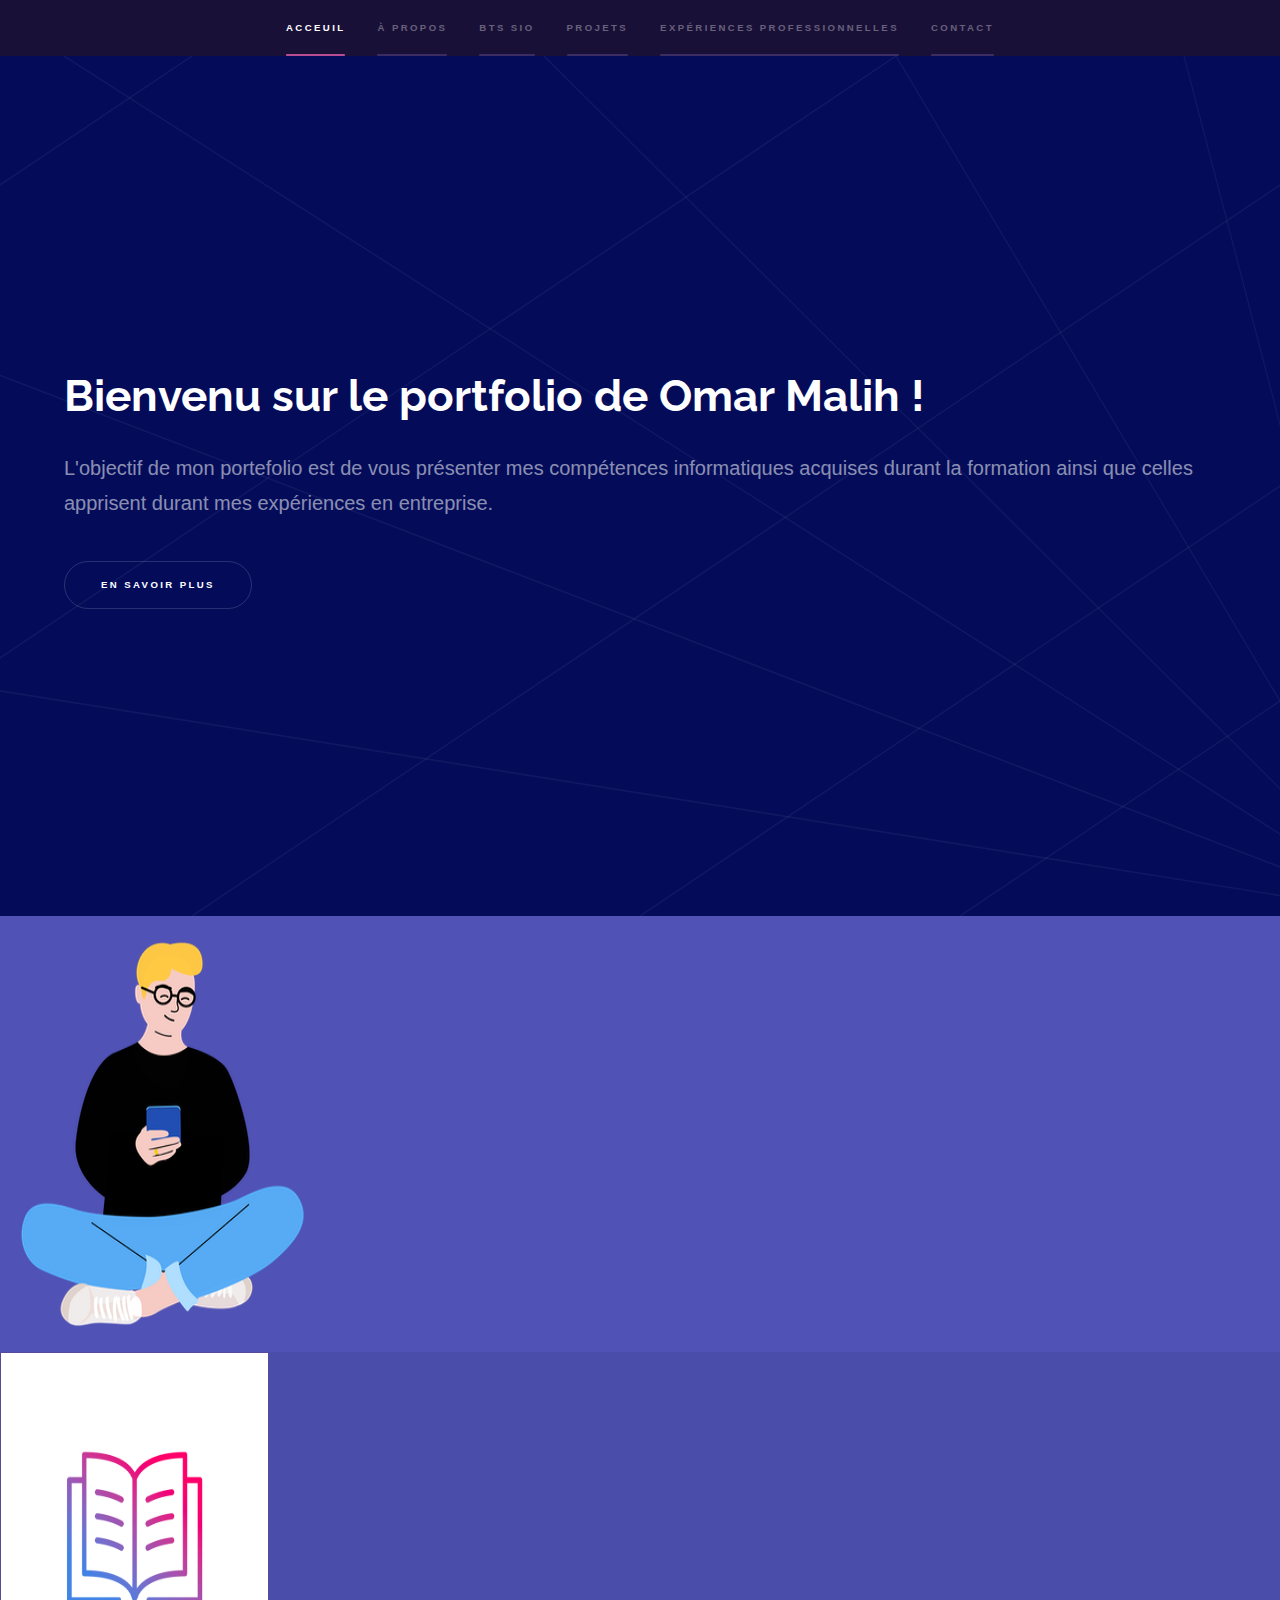
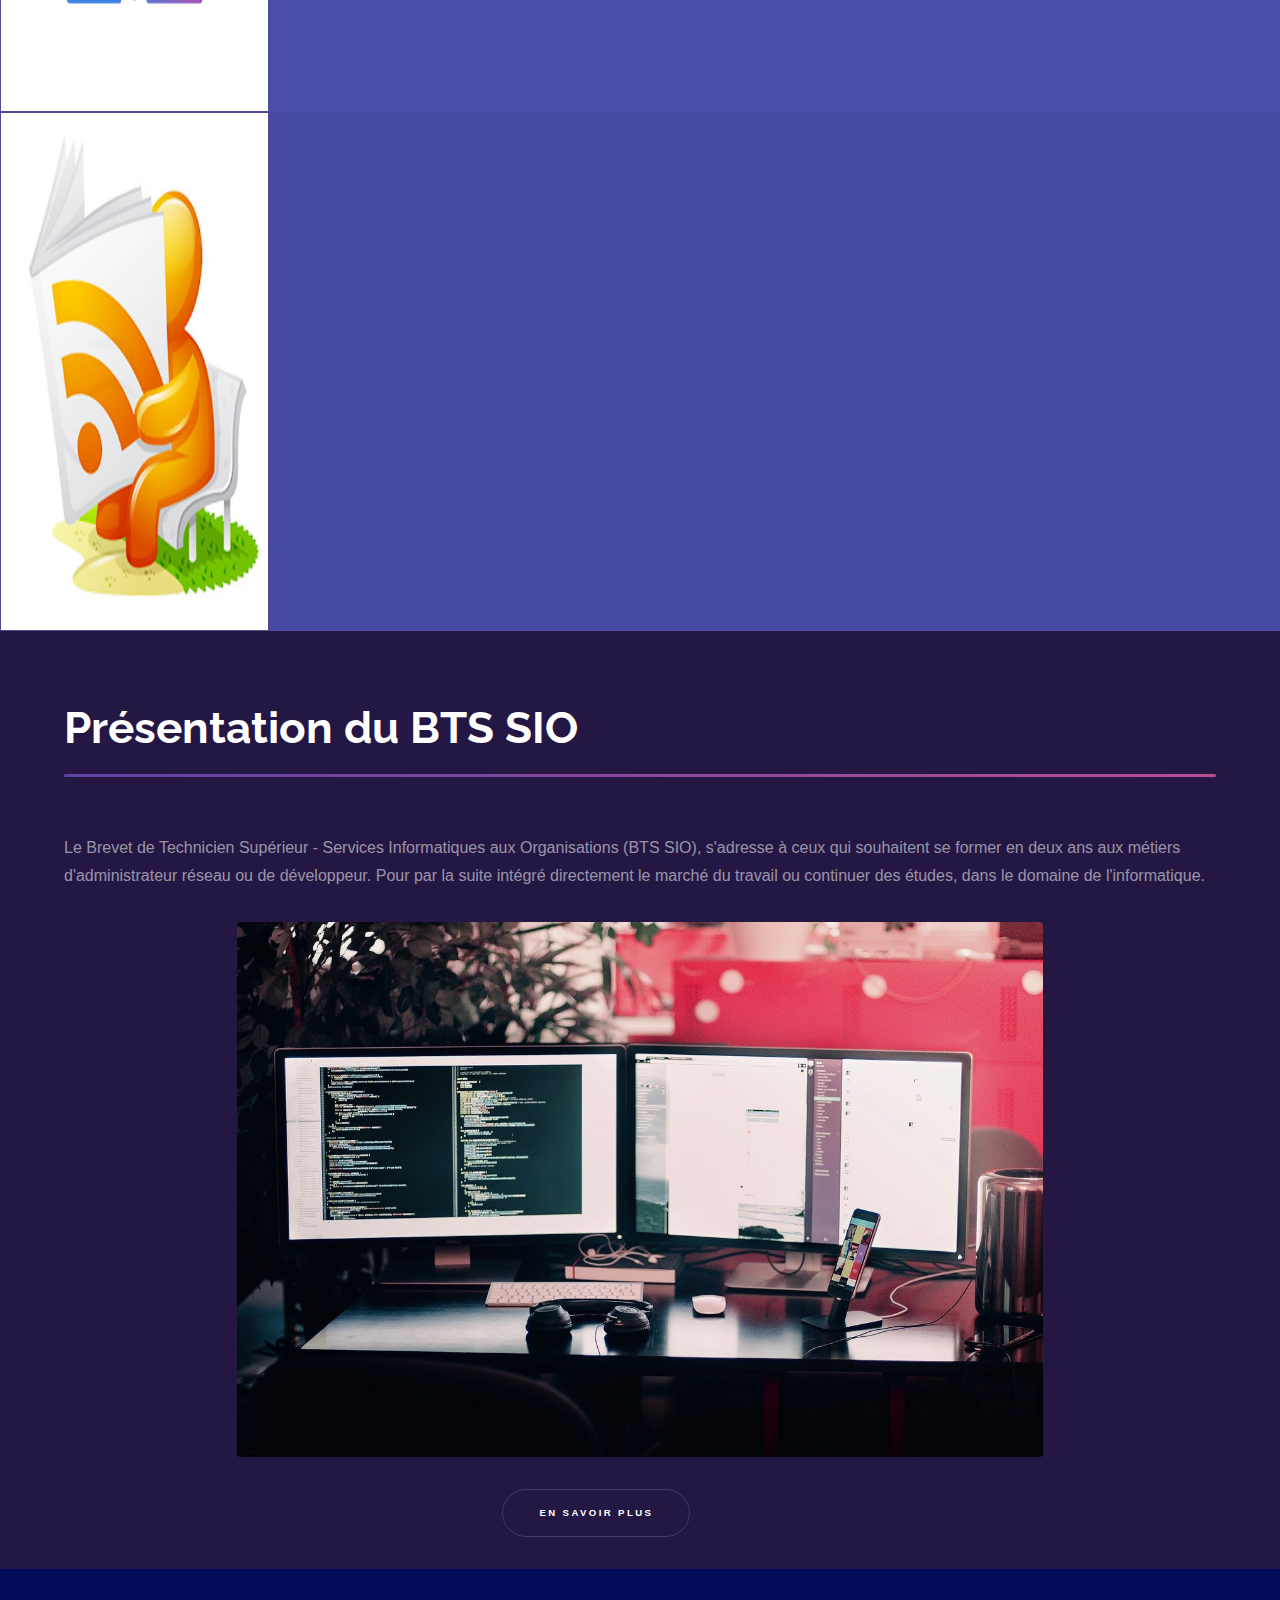
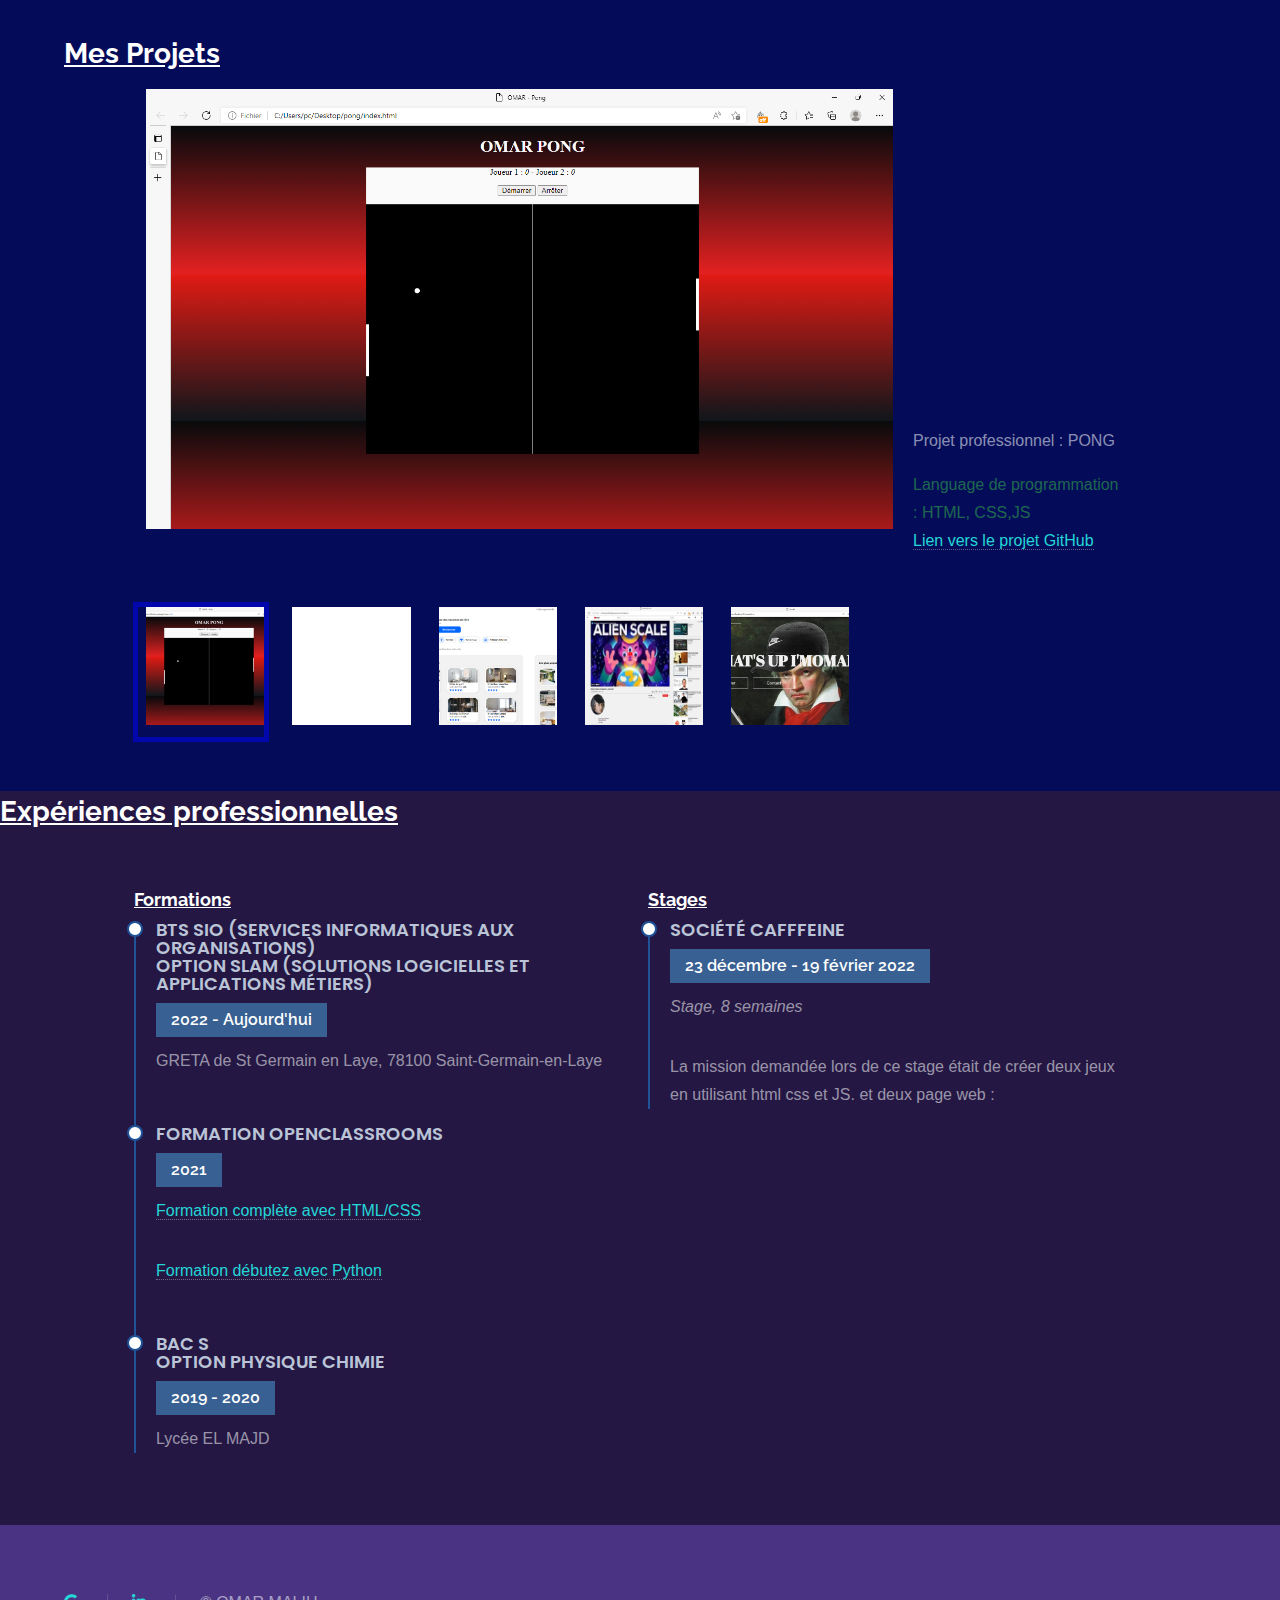
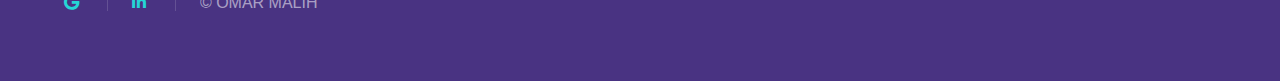
==== index.html @ 4ebacf93 "Update index.html" ====
<!DOCTYPE HTML>
<html>

<head>
	<meta name="google-site-verification" content="vtNdPkyomua1qH-LlP7tHDEEDM6ldOAa_dSXFTX_QAc" />
	<meta charset="utf-8">
	<title>PortFolio BTS SIO | Omar malih</title>
	<link
		href="https://fonts.googleapis.com/css?family=Open+Sans:300,300i,400,400i,600,600i,700,700i|Raleway:300,300i,400,400i,500,500i,600,600i,700,700i|Poppins:300,300i,400,400i,500,500i,600,600i,700,700i"
		rel="stylesheet">
	<meta name="viewport" content="width=device-width, initial-scale=1, user-scalable=no" />
	<link rel="stylesheet" href="assets/css/main.css" />
	<link rel="stylesheet" href="assets/css/carroussel.css" />
	<noscript>
		<link rel="stylesheet" href="assets/css/noscript.css" />
	</noscript>
</head>

<body class="is-preload">

	<!-- Sidebar -->
	<section id="sidebar">
		<div class="inner">
			<nav>
				<ul>
					<li><a href="#intro">Acceuil</a></li>
					<li><a href="#one">À propos</a></li>
					<li><a href="#two">BTS SIO</a></li>
					<li><a href="#three">Projets</a></li>
					<li><a href="#resume">Expériences Professionnelles</a></li>
					<li><a href="#five">Contact</a></li>
				</ul>
			</nav>
		</div>
	</section>

	<!-- Wrapper -->
	<div id="wrapper">

		<!-- Acceuil -->
		<section id="intro" class="wrapper style1 fullscreen fade-up">
			<div class="inner">
				<h1>Bienvenu sur le portfolio de Omar Malih !</h1>
				<p>L'objectif de mon portefolio est de vous présenter mes compétences informatiques acquises durant la formation ainsi que celles apprisent durant mes expériences en entreprise.</p>
				<ul class="actions">
					<li><a href="#one" class="button scrolly">En savoir plus</a></li>
				</ul>
			</div>
		</section>

		<!-- A propos -->
		<section id="one" class="wrapper style2 spotlights">
			<section>
				<img src="images/Stuck at Home - Sitting On Floor (3).png" alt="" data-position="top center" />
				<div class="content">
					<div class="inner">
						<h2>Qui suis-je ?</h2>
						<p>Je m'appelle Omar malih et j'ai 19 ans. Diplômé d'un Bac S physique chimie,
						    je suis actuellement en BTS S.I.O
							(Services Informatiques aux Organisations) en spécialité S.L.A.M (Solutions logicielles et
							Applications métier) au GRETA des Yvelines afin de devenir développeur
							Web.</p>
						<ul class="actions">
							<li><a href="document/Omar-2.pdf.pdf" class="button" target="_blank">Consulter mon
									CV</a></li>
						</ul>
						<p>Je vous souhaite une bonne visite.</p>
					</div>
				</div>
			</section>
			<section>
				<img src="images/book.png" class="image-propos" alt="" data-position="top center" /></a>
				<div class="content">
					<div class="inner">
						<h2>Compétences :</h2>
						<p>J'ai de bonnes bases en HTML, CSS, sql, PHP. Pendant ma formation, j'ai aussi pu apprendre JAVA et pendant mon stage j'ai pris les bases du JS.
						</p>

					</div>
				</div>
			</section>
			<section>
				<img src="images/Veille.jpg" class="image-propos" alt="" data-position="top center" /></a>
				<div class="content">
					<div class="inner">
						<h2>Veille technologique</h2>
						<p>La veille est le fait de rester informé en continu sur un domaine ou une technologie, afin de
							rester à la pointe de la technologie.​ <br>

							En effet la veille permet de : <br>
						<ul>
							<li>Suivre les évolutions techniques</li>
							<li>Anticiper sur la concurrence</li>
							<li>Augmenter nos compétences</li>
							<li>Eviter de prendre des décisions sur des informations obsolètes</li>
							<li>Eviter de réinventer ce qui existe déjà</li>
						</ul>
						</p>
						<ul class="actions">
							<li><a href="veille.html" class="button">En savoir plus</a></li>
						</ul>
					</div>
				</div>
			</section>
		</section>

		<!-- BTS SIO -->
		<section id="two" class="wrapper">
			<div class="inner">
				<h1 class="major">Présentation du BTS SIO</h1>
				<p>
					Le Brevet de Technicien Supérieur - Services Informatiques aux Organisations (BTS SIO), s'adresse à
					ceux qui souhaitent se former en deux ans aux métiers d'administrateur réseau ou de développeur.
					Pour par la suite intégré directement le marché du travail ou continuer des études, dans le domaine
					de l'informatique.</p>

				<span class="image fit"><img src="images/BTSSIO.jpg" alt="" max-width: 70%; /></span>
			</div>
			<ul class="actions" style="margin-left: 38%;">
				<li><a href="btssio.html" class="button">En savoir plus</a></li>
			</ul>
		</section>

		<!-- Projets -->
		<section id="three" class="wrapper style1">
			<div class="inner">
				<h2 class="title">Mes Projets</h2>
				<section>
					<div class="container">
						<div class="carousel">
							<input type="radio" name="slides" checked="checked" id="slide-1">
							<input type="radio" name="slides" id="slide-2">
							<input type="radio" name="slides" id="slide-3">
							<input type="radio" name="slides" id="slide-6">
							<input type="radio" name="slides" id="slide-8">
							<ul class="carousel__slides">
								<li class="carousel__slide">
									<figure>
										<div>
											<img src="images/imagesSameDim/SushiFast_PNG.png" alt="">
										</div>
										<figcaption>
											Projet professionnel  : PONG
											<span class="credit">Language de programmation : HTML,
												CSS,JS</span>
											<ul class="actions">
												<li><a href="https://github.com/omar04-DW/omar-pong.github.io/tree/main"
														class="button-link">Lien vers le projet
														GitHub</a></li>
											</ul>
										</figcaption>
									</figure>
								</li>
								<li class="carousel__slide">
									<figure>
										<div>
											<img src="images/imagesSameDim/ConvAvec2Pers.png" alt="">
										</div>
										<figcaption>
											Projet professionnel : jeux de tire
											<span class="credit">Language de programmation : HTML,CSS,JS</span>
											<ul class="actions">
												<li><a href="https://github.com/omar04-DW/jeux-de-tire" class="button-link">Lien
														vers le projet
													</a></li>
											</ul>
										</figcaption>
									</figure>
								</li>
								<li class="carousel__slide">
									<figure>
										<div>
											<img src="images/imagesSameDim/Hilda_PNG.png" alt="">
										</div>
										<figcaption>
											Projet personnel : Reservia
											<span class="credit">Language de programmation : HTML, CSS</span>
											<ul class="actions">
												<li><a href="https://github.com/omar04-DW/p2-reservia-omar" class="button-link">Lien
														vers le projet
														GitHub</a></li>
											</ul>
										</figcaption>
									</figure>
								</li>


								<li class="carousel__slide">
									<figure>
										<div>
											<img src="images/imagesSameDim/jeu-54-cartes-francaises-classiques.png"
												alt="">
										</div>
										<figcaption>
											Projet professionnel : Omar Youtube
											<span class="credit">Language de programmation : HTML,CSS</span>
											<ul class="actions">
												<li><a href="https://github.com/omar04-DW/omar-youtube"
														class="button-link">Lien
														vers le projet
														GitHub</a></li>
											</ul>
										</figcaption>

									</figure>
								</li>

								<li class="carousel__slide">
									<figure>
										<div>
											<img src="images/imagesSameDim/baseULM.png" alt="">
										</div>
										<figcaption>
											Projet professionnel : page d'acceuil
											<span class="credit">Language de programmation : HTML,CSS,JS</span>
											<ul class="actions">
												<li><a href="https://github.com/omar04-DW/accueil-by-me-" class="button-link">Lien
														vers le projet
														GitHub</a></li>
											</ul>
										</figcaption>
									</figure>
								</li>
							</ul>
							<ul class="carousel__thumbnails">
								<li>
									<label for="slide-1"><img src="images/SushiFast_PNG.png" alt=""></label>
								</li>
								<li>
									<label for="slide-2"><img src="images/ConvAvec2Pers.PNG" alt=""></label>
								</li>
								<li>
									<label for="slide-3"><img src="images/Hilda_PNG.png" alt=""></label>
								</li>
								

								<li>
									<label for="slide-6"><img src="images/jeu-54-cartes-francaises-classiques.jpg"
											alt=""></label>
								</li>

								<li>
									<label for="slide-8"><img src="images/baseULM.jpg" alt=""></label>
								</li>
							</ul>
						</div>
					</div>
				</section>
		</section>

		<!-- Expériences professionnelles -->
		<section id="resume" class="resume">
			<h2 class="title">Expériences professionnelles</h2>
			<div class="container">
				<div class="row">
					<div class="child">
						<h3 class="resume-title">Formations</h3>
						<div class="resume-item">
							<h4>BTS SIO (Services Informatiques aux Organisations) <br>option SLAM (Solutions
								Logicielles et Applications Métiers)</h4>
							<h5>2022 - Aujourd'hui</h5>
							<p>GRETA de St Germain en Laye, 78100 Saint-Germain-en-Laye</p>
						</div>

						<div class="resume-item">
							<h4>Formation OpenClassRooms </h4>
							<h5>2021</h5>
							<p><a href="https://openclassrooms.com/fr/courses/1603881-apprenez-a-creer-votre-site-web-avec-html5-et-css3"
									target="_blank">Formation complète avec HTML/CSS</a></p>
							</p>
							<p><a href="https://openclassrooms.com/fr/courses/7168871-apprenez-les-bases-du-langage-python"
									target="_blank">Formation débutez avec Python</a></p>
						</div>

						<div class="resume-item">
							<h4>BAC S  <br>
								option physique chimie</h4>
							<h5>2019 - 2020</h5>
							<p>Lycée EL MAJD</p>
						</div>
					</div>

					<div class="child">
						<h3 class="resume-title">Stages</h3>

						<div class="resume-item">
							<h4>Société cafffeine</h4>
							<h5>23 décembre - 19 février 2022</h5>
							<p><em>Stage, 8 semaines</em></p>
							<p>
								La mission demandée lors de ce stage était de créer deux jeux en utilisant html css et JS.
								et deux page web :<br>
							
							</p>
						</div>
					</div>
				</div>

			</div>
		</section>

		<!-- Footer -->
		<footer id="five" class="wrapper style1-alt">
			<div class="inner">
				<ul class="menu">
					<li><a href="mailto:malih.omar.entrepris@gmail.com" class="icon brands fa-google"><span
								class="label">Gmail</span></a></li>
					<li><a href="https://fr.linkedin.com/in/omar-malih"
							class="icon brands fa-linkedin-in"><span class="label">Linkedin</span></span></a></li>
					<li>&copy; OMAR MALIH</li>
				</ul>
			</div>
		</footer>

		<!-- Scripts -->
		<script src="assets/js/jquery.min.js"></script>
		<script src="assets/js/jquery.scrollex.min.js"></script>
		<script src="assets/js/jquery.scrolly.min.js"></script>
		<script src="assets/js/browser.min.js"></script>
		<script src="assets/js/breakpoints.min.js"></script>
		<script src="assets/js/util.js"></script>
		<script src="assets/js/main.js"></script>

</body>

</html>
---- assets/css/main.css ----
@import url(fontawesome-all.min.css);

/*
	Hyperspace by HTML5 UP
	html5up.net | @ajlkn
	Free for personal and commercial use under the CCA 3.0 license (html5up.net/license)
*/

html, body, div, span, applet, object,
iframe, h1, h2, h3, h4, h5, h6, p, blockquote,
pre, a, abbr, acronym, address, big, cite,
code, del, dfn, em, img, ins, kbd, q, s, samp,
small, strike, strong, sub, sup, tt, var, b,
u, i, center, dl, dt, dd, ol, ul, li, fieldset,
form, label, legend, table, caption, tbody,
tfoot, thead, tr, th, td, article, aside,
canvas, details, embed, figure, figcaption,
footer, header, hgroup, menu, nav, output, ruby,
section, summary, time, mark, audio, video {
	margin: 0;
	padding: 0;
	border: 0;
	font-size: 100%;
	font: inherit;
	vertical-align: baseline;
}

.title {
	text-decoration: underline;
}

article, aside, details, figcaption, figure,
footer, header, hgroup, menu, nav, section {
	display: block;
}

body {
	line-height: 1;
}

ol, ul {
	list-style: none;
}

blockquote, q {
	quotes: none;
}

blockquote:before, blockquote:after, q:before, q:after {
	content: '';
	content: none;
}

table {
	border-collapse: collapse;
	border-spacing: 0;
}

body {
	-webkit-text-size-adjust: none;
}

mark {
	background-color: transparent;
	color: inherit;
}

input::-moz-focus-inner {
	border: 0;
	padding: 0;
}

input, select, textarea {
	-moz-appearance: none;
	-webkit-appearance: none;
	-ms-appearance: none;
	appearance: none;
}

/* Basic */

@-ms-viewport {
	width: device-width;
}

body {
	-ms-overflow-style: scrollbar;
}

@media screen and (max-width: 480px) {

	html, body {
		min-width: 320px;
	}

}

html {
	box-sizing: border-box;
}

*, *:before, *:after {
	box-sizing: inherit;
}

body {
	background: #241744;
}

body.is-preload *, body.is-preload *:before, body.is-preload *:after {
	-moz-animation: none !important;
	-webkit-animation: none !important;
	-ms-animation: none !important;
	animation: none !important;
	-moz-transition: none !important;
	-webkit-transition: none !important;
	-ms-transition: none !important;
	transition: none !important;
}

/* Type */

body, input, select, textarea {
	color: rgba(255, 255, 255, 0.55);
	font-family: Arial, Helvetica, sans-serif;
	font-size: 16.5pt;
	font-weight: normal;
	line-height: 1.75;
}

@media screen and (max-width: 1680px) {

	body, input, select, textarea {
		font-size: 13pt;
	}

}

@media screen and (max-width: 1280px) {

	body, input, select, textarea {
		font-size: 12pt;
	}

}

@media screen and (max-width: 360px) {

	body, input, select, textarea {
		font-size: 11pt;
	}

}

/*--------------------------------------------------------------
# Resume
--------------------------------------------------------------*/
.resume .resume-title {
	text-decoration: underline;
}

.resume .resume-item {
	padding: 0 0 20px 20px;
	margin-top: -2px;
	border-left: 2px solid #1f5297;
	position: relative;
}

.resume .resume-item h4 {
	line-height: 18px;
	font-size: 18px;
	font-weight: 600;
	text-transform: uppercase;
	font-family: "Poppins", sans-serif;
	color: #bac4d6;
	margin-bottom: 10px;
}

.resume .resume-item h5 {
	font-size: 16px;
	background: #396092;
	padding: 5px 15px;
	display: inline-block;
	font-weight: 600;
	margin-bottom: 10px;
}

.resume .resume-item ul {
	padding-left: 20px;
}

.resume .resume-item ul li {
	padding-bottom: 10px;
}

.resume .resume-item:last-child {
	padding-bottom: 0;
}

.resume .resume-item::before {
	content: "";
	position: absolute;
	width: 16px;
	height: 16px;
	border-radius: 50px;
	left: -9px;
	top: 0;
	background: #fff;
	border: 2px solid #1f5297;
}

.resume .container {

	padding: 20px;
	width: 100%;
}

.resume .container .child {
	width: 50%;
	float: left;
	padding: 20px;
}

a {
	-moz-transition: color 0.2s ease, border-bottom-color 0.2s ease;
	-webkit-transition: color 0.2s ease, border-bottom-color 0.2s ease;
	-ms-transition: color 0.2s ease, border-bottom-color 0.2s ease;
	transition: color 0.2s ease, border-bottom-color 0.2s ease;
	border-bottom: dotted 1px rgba(255, 255, 255, 0.35);
	color: rgb(36, 214, 214);
	text-decoration: none;
}

a:hover {
	border-bottom-color: transparent;
	color: #ffffff;
}

strong, b {
	color: #ffffff;
	font-weight: bold;
}

em, i {
	font-style: italic;
}

p {
	margin: 0 0 2em 0;
}

h1, h2, h3, h4, h5, h6 {
	color: #ffffff;
	font-weight: bold;
	line-height: 1.5;
	margin: 0 0 0.5em 0;
	font-family: "Raleway", sans-serif;
}

h1 a, h2 a, h3 a, h4 a, h5 a, h6 a {
	color: inherit;
	text-decoration: none;
}

h1 {
	font-size: 2.75em;
}

h1.major {
	margin: 0 0 1.3em 0;
	position: relative;
	padding-bottom: 0.35em;
}

h1.major:after {
	background-image: -moz-linear-gradient(to right, #5e42a6, #b74e91);
	background-image: -webkit-linear-gradient(to right, #5e42a6, #b74e91);
	background-image: -ms-linear-gradient(to right, #5e42a6, #b74e91);
	background-image: linear-gradient(to right, #5e42a6, #b74e91);
	-moz-transition: max-width 0.2s ease;
	-webkit-transition: max-width 0.2s ease;
	-ms-transition: max-width 0.2s ease;
	transition: max-width 0.2s ease;
	border-radius: 0.2em;
	bottom: 0;
	content: '';
	height: 0.05em;
	position: absolute;
	right: 0;
	width: 100%;
}

h2 {
	font-size: 1.75em;
}

h3 {
	font-size: 1.1em;
}

h4 {
	font-size: 1em;
}

h5 {
	font-size: 0.8em;
}

h6 {
	font-size: 0.6em;
}

@media screen and (max-width: 736px) {

	h1 {
		font-size: 2em;
	}

	h2 {
		font-size: 1.25em;
	}

	h3 {
		font-size: 1em;
	}

	h4 {
		font-size: 0.8em;
	}

	h5 {
		font-size: 0.6em;
	}

	h6 {
		font-size: 0.6em;
	}

}

sub {
	font-size: 0.8em;
	position: relative;
	top: 0.5em;
}

sup {
	font-size: 0.8em;
	position: relative;
	top: -0.5em;
}

blockquote {
	border-left: solid 4px rgba(255, 255, 255, 0.15);
	font-style: italic;
	margin: 0 0 2em 0;
	padding: 0.5em 0 0.5em 2em;
}

code {
	background: rgba(255, 255, 255, 0.05);
	border-radius: 0.25em;
	border: solid 1px rgba(255, 255, 255, 0.15);
	font-family: "Courier New", monospace;
	font-size: 0.9em;
	margin: 0 0.25em;
	padding: 0.25em 0.65em;
}

pre {
	-webkit-overflow-scrolling: touch;
	font-family: "Courier New", monospace;
	font-size: 0.9em;
	margin: 0 0 2em 0;
}

pre code {
	display: block;
	line-height: 1.75em;
	padding: 1em 1.5em;
	overflow-x: auto;
}

hr {
	border: 0;
	border-bottom: solid 1px rgba(255, 255, 255, 0.15);
	margin: 2em 0;
}

hr.major {
	margin: 3em 0;
}

.align-left {
	text-align: left;
}

.align-center {
	text-align: center;
}

.align-right {
	text-align: right;
}

/* Row */

.row {
	display: flex;
	flex-wrap: wrap;
	box-sizing: border-box;
	align-items: stretch;
}

.row>* {
	box-sizing: border-box;
}

.row.gtr-uniform>*> :last-child {
	margin-bottom: 0;
}

.row.aln-left {
	justify-content: flex-start;
}

.row.aln-center {
	justify-content: center;
}

.row.aln-right {
	justify-content: flex-end;
}

.row.aln-top {
	align-items: flex-start;
}

.row.aln-middle {
	align-items: center;
}

.row.aln-bottom {
	align-items: flex-end;
}

.row>.imp {
	order: -1;
}

.row>.col-1 {
	width: 8.33333%;
}

.row>.off-1 {
	margin-left: 8.33333%;
}

.row>.col-2 {
	width: 16.66667%;
}

.row>.off-2 {
	margin-left: 16.66667%;
}

.row>.col-3 {
	width: 25%;
}

.row>.off-3 {
	margin-left: 25%;
}

.row>.col-4 {
	width: 33.33333%;
}

.row>.off-4 {
	margin-left: 33.33333%;
}

.row>.col-5 {
	width: 41.66667%;
}

.row>.off-5 {
	margin-left: 41.66667%;
}

.row>.col-6 {
	width: 50%;
}

.row>.off-6 {
	margin-left: 50%;
}

.row>.col-7 {
	width: 58.33333%;
}

.row>.off-7 {
	margin-left: 58.33333%;
}

.row>.col-8 {
	width: 66.66667%;
}

.row>.off-8 {
	margin-left: 66.66667%;
}

.row>.col-9 {
	width: 75%;
}

.row>.off-9 {
	margin-left: 75%;
}

.row>.col-10 {
	width: 83.33333%;
}

.row>.off-10 {
	margin-left: 83.33333%;
}

.row>.col-11 {
	width: 91.66667%;
}

.row>.off-11 {
	margin-left: 91.66667%;
}

.row>.col-12 {
	width: 100%;
}

.row>.off-12 {
	margin-left: 100%;
}

.row.gtr-0 {
	margin-top: 0;
	margin-left: 0em;
}

.row.gtr-0>* {
	padding: 0 0 0 0em;
}

.row.gtr-0.gtr-uniform {
	margin-top: 0em;
}

.row.gtr-0.gtr-uniform>* {
	padding-top: 0em;
}

.row.gtr-25 {
	margin-top: 0;
	margin-left: -0.375em;
}

.row.gtr-25>* {
	padding: 0 0 0 0.375em;
}

.row.gtr-25.gtr-uniform {
	margin-top: -0.375em;
}

.row.gtr-25.gtr-uniform>* {
	padding-top: 0.375em;
}

.row.gtr-50 {
	margin-top: 0;
	margin-left: -0.75em;
}

.row.gtr-50>* {
	padding: 0 0 0 0.75em;
}

.row.gtr-50.gtr-uniform {
	margin-top: -0.75em;
}

.row.gtr-50.gtr-uniform>* {
	padding-top: 0.75em;
}

.row {
	margin-top: 0;
	margin-left: -1.5em;
}

.row>* {
	padding: 0 0 0 1.5em;
}

.row.gtr-uniform {
	margin-top: -1.5em;
}

.row.gtr-uniform>* {
	padding-top: 1.5em;
}

.row.gtr-150 {
	margin-top: 0;
	margin-left: -2.25em;
}

.row.gtr-150>* {
	padding: 0 0 0 2.25em;
}

.row.gtr-150.gtr-uniform {
	margin-top: -2.25em;
}

.row.gtr-150.gtr-uniform>* {
	padding-top: 2.25em;
}

.row.gtr-200 {
	margin-top: 0;
	margin-left: -3em;
}

.row.gtr-200>* {
	padding: 0 0 0 3em;
}

.row.gtr-200.gtr-uniform {
	margin-top: -3em;
}

.row.gtr-200.gtr-uniform>* {
	padding-top: 3em;
}

@media screen and (max-width: 1680px) {

	.row {
		display: flex;
		flex-wrap: wrap;
		box-sizing: border-box;
		align-items: stretch;
	}

	.row>* {
		box-sizing: border-box;
	}

	.row.gtr-uniform>*> :last-child {
		margin-bottom: 0;
	}

	.row.aln-left {
		justify-content: flex-start;
	}

	.row.aln-center {
		justify-content: center;
	}

	.row.aln-right {
		justify-content: flex-end;
	}

	.row.aln-top {
		align-items: flex-start;
	}

	.row.aln-middle {
		align-items: center;
	}

	.row.aln-bottom {
		align-items: flex-end;
	}

	.row>.imp-xlarge {
		order: -1;
	}

	.row>.col-1-xlarge {
		width: 8.33333%;
	}

	.row>.off-1-xlarge {
		margin-left: 8.33333%;
	}

	.row>.col-2-xlarge {
		width: 16.66667%;
	}

	.row>.off-2-xlarge {
		margin-left: 16.66667%;
	}

	.row>.col-3-xlarge {
		width: 25%;
	}

	.row>.off-3-xlarge {
		margin-left: 25%;
	}

	.row>.col-4-xlarge {
		width: 33.33333%;
	}

	.row>.off-4-xlarge {
		margin-left: 33.33333%;
	}

	.row>.col-5-xlarge {
		width: 41.66667%;
	}

	.row>.off-5-xlarge {
		margin-left: 41.66667%;
	}

	.row>.col-6-xlarge {
		width: 50%;
	}

	.row>.off-6-xlarge {
		margin-left: 50%;
	}

	.row>.col-7-xlarge {
		width: 58.33333%;
	}

	.row>.off-7-xlarge {
		margin-left: 58.33333%;
	}

	.row>.col-8-xlarge {
		width: 66.66667%;
	}

	.row>.off-8-xlarge {
		margin-left: 66.66667%;
	}

	.row>.col-9-xlarge {
		width: 75%;
	}

	.row>.off-9-xlarge {
		margin-left: 75%;
	}

	.row>.col-10-xlarge {
		width: 83.33333%;
	}

	.row>.off-10-xlarge {
		margin-left: 83.33333%;
	}

	.row>.col-11-xlarge {
		width: 91.66667%;
	}

	.row>.off-11-xlarge {
		margin-left: 91.66667%;
	}

	.row>.col-12-xlarge {
		width: 100%;
	}

	.row>.off-12-xlarge {
		margin-left: 100%;
	}

	.row.gtr-0 {
		margin-top: 0;
		margin-left: 0em;
	}

	.row.gtr-0>* {
		padding: 0 0 0 0em;
	}

	.row.gtr-0.gtr-uniform {
		margin-top: 0em;
	}

	.row.gtr-0.gtr-uniform>* {
		padding-top: 0em;
	}

	.row.gtr-25 {
		margin-top: 0;
		margin-left: -0.375em;
	}

	.row.gtr-25>* {
		padding: 0 0 0 0.375em;
	}

	.row.gtr-25.gtr-uniform {
		margin-top: -0.375em;
	}

	.row.gtr-25.gtr-uniform>* {
		padding-top: 0.375em;
	}

	.row.gtr-50 {
		margin-top: 0;
		margin-left: -0.75em;
	}

	.row.gtr-50>* {
		padding: 0 0 0 0.75em;
	}

	.row.gtr-50.gtr-uniform {
		margin-top: -0.75em;
	}

	.row.gtr-50.gtr-uniform>* {
		padding-top: 0.75em;
	}

	.row {
		margin-top: 0;
		margin-left: -1.5em;
	}

	.row>* {
		padding: 0 0 0 1.5em;
	}

	.row.gtr-uniform {
		margin-top: -1.5em;
	}

	.row.gtr-uniform>* {
		padding-top: 1.5em;
	}

	.row.gtr-150 {
		margin-top: 0;
		margin-left: -2.25em;
	}

	.row.gtr-150>* {
		padding: 0 0 0 2.25em;
	}

	.row.gtr-150.gtr-uniform {
		margin-top: -2.25em;
	}

	.row.gtr-150.gtr-uniform>* {
		padding-top: 2.25em;
	}

	.row.gtr-200 {
		margin-top: 0;
		margin-left: -3em;
	}

	.row.gtr-200>* {
		padding: 0 0 0 3em;
	}

	.row.gtr-200.gtr-uniform {
		margin-top: -3em;
	}

	.row.gtr-200.gtr-uniform>* {
		padding-top: 3em;
	}

}

@media screen and (max-width: 1280px) {

	.row {
		display: flex;
		flex-wrap: wrap;
		box-sizing: border-box;
		align-items: stretch;
	}

	.row>* {
		box-sizing: border-box;
	}

	.row.gtr-uniform>*> :last-child {
		margin-bottom: 0;
	}

	.row.aln-left {
		justify-content: flex-start;
	}

	.row.aln-center {
		justify-content: center;
	}

	.row.aln-right {
		justify-content: flex-end;
	}

	.row.aln-top {
		align-items: flex-start;
	}

	.row.aln-middle {
		align-items: center;
	}

	.row.aln-bottom {
		align-items: flex-end;
	}

	.row>.imp-large {
		order: -1;
	}

	.row>.col-1-large {
		width: 8.33333%;
	}

	.row>.off-1-large {
		margin-left: 8.33333%;
	}

	.row>.col-2-large {
		width: 16.66667%;
	}

	.row>.off-2-large {
		margin-left: 16.66667%;
	}

	.row>.col-3-large {
		width: 25%;
	}

	.row>.off-3-large {
		margin-left: 25%;
	}

	.row>.col-4-large {
		width: 33.33333%;
	}

	.row>.off-4-large {
		margin-left: 33.33333%;
	}

	.row>.col-5-large {
		width: 41.66667%;
	}

	.row>.off-5-large {
		margin-left: 41.66667%;
	}

	.row>.col-6-large {
		width: 50%;
	}

	.row>.off-6-large {
		margin-left: 50%;
	}

	.row>.col-7-large {
		width: 58.33333%;
	}

	.row>.off-7-large {
		margin-left: 58.33333%;
	}

	.row>.col-8-large {
		width: 66.66667%;
	}

	.row>.off-8-large {
		margin-left: 66.66667%;
	}

	.row>.col-9-large {
		width: 75%;
	}

	.row>.off-9-large {
		margin-left: 75%;
	}

	.row>.col-10-large {
		width: 83.33333%;
	}

	.row>.off-10-large {
		margin-left: 83.33333%;
	}

	.row>.col-11-large {
		width: 91.66667%;
	}

	.row>.off-11-large {
		margin-left: 91.66667%;
	}

	.row>.col-12-large {
		width: 100%;
	}

	.row>.off-12-large {
		margin-left: 100%;
	}

	.row.gtr-0 {
		margin-top: 0;
		margin-left: 0em;
	}

	.row.gtr-0>* {
		padding: 0 0 0 0em;
	}

	.row.gtr-0.gtr-uniform {
		margin-top: 0em;
	}

	.row.gtr-0.gtr-uniform>* {
		padding-top: 0em;
	}

	.row.gtr-25 {
		margin-top: 0;
		margin-left: -0.375em;
	}

	.row.gtr-25>* {
		padding: 0 0 0 0.375em;
	}

	.row.gtr-25.gtr-uniform {
		margin-top: -0.375em;
	}

	.row.gtr-25.gtr-uniform>* {
		padding-top: 0.375em;
	}

	.row.gtr-50 {
		margin-top: 0;
		margin-left: -0.75em;
	}

	.row.gtr-50>* {
		padding: 0 0 0 0.75em;
	}

	.row.gtr-50.gtr-uniform {
		margin-top: -0.75em;
	}

	.row.gtr-50.gtr-uniform>* {
		padding-top: 0.75em;
	}

	.row {
		margin-top: 0;
		margin-left: -1.5em;
	}

	.row>* {
		padding: 0 0 0 1.5em;
	}

	.row.gtr-uniform {
		margin-top: -1.5em;
	}

	.row.gtr-uniform>* {
		padding-top: 1.5em;
	}

	.row.gtr-150 {
		margin-top: 0;
		margin-left: -2.25em;
	}

	.row.gtr-150>* {
		padding: 0 0 0 2.25em;
	}

	.row.gtr-150.gtr-uniform {
		margin-top: -2.25em;
	}

	.row.gtr-150.gtr-uniform>* {
		padding-top: 2.25em;
	}

	.row.gtr-200 {
		margin-top: 0;
		margin-left: -3em;
	}

	.row.gtr-200>* {
		padding: 0 0 0 3em;
	}

	.row.gtr-200.gtr-uniform {
		margin-top: -3em;
	}

	.row.gtr-200.gtr-uniform>* {
		padding-top: 3em;
	}

}

@media screen and (max-width: 980px) {

	.row {
		display: flex;
		flex-wrap: wrap;
		box-sizing: border-box;
		align-items: stretch;
	}

	.row>* {
		box-sizing: border-box;
	}

	.row.gtr-uniform>*> :last-child {
		margin-bottom: 0;
	}

	.row.aln-left {
		justify-content: flex-start;
	}

	.row.aln-center {
		justify-content: center;
	}

	.row.aln-right {
		justify-content: flex-end;
	}

	.row.aln-top {
		align-items: flex-start;
	}

	.row.aln-middle {
		align-items: center;
	}

	.row.aln-bottom {
		align-items: flex-end;
	}

	.row>.imp-medium {
		order: -1;
	}

	.row>.col-1-medium {
		width: 8.33333%;
	}

	.row>.off-1-medium {
		margin-left: 8.33333%;
	}

	.row>.col-2-medium {
		width: 16.66667%;
	}

	.row>.off-2-medium {
		margin-left: 16.66667%;
	}

	.row>.col-3-medium {
		width: 25%;
	}

	.row>.off-3-medium {
		margin-left: 25%;
	}

	.row>.col-4-medium {
		width: 33.33333%;
	}

	.row>.off-4-medium {
		margin-left: 33.33333%;
	}

	.row>.col-5-medium {
		width: 41.66667%;
	}

	.row>.off-5-medium {
		margin-left: 41.66667%;
	}

	.row>.col-6-medium {
		width: 50%;
	}

	.row>.off-6-medium {
		margin-left: 50%;
	}

	.row>.col-7-medium {
		width: 58.33333%;
	}

	.row>.off-7-medium {
		margin-left: 58.33333%;
	}

	.row>.col-8-medium {
		width: 66.66667%;
	}

	.row>.off-8-medium {
		margin-left: 66.66667%;
	}

	.row>.col-9-medium {
		width: 75%;
	}

	.row>.off-9-medium {
		margin-left: 75%;
	}

	.row>.col-10-medium {
		width: 83.33333%;
	}

	.row>.off-10-medium {
		margin-left: 83.33333%;
	}

	.row>.col-11-medium {
		width: 91.66667%;
	}

	.row>.off-11-medium {
		margin-left: 91.66667%;
	}

	.row>.col-12-medium {
		width: 100%;
	}

	.row>.off-12-medium {
		margin-left: 100%;
	}

	.row.gtr-0 {
		margin-top: 0;
		margin-left: 0em;
	}

	.row.gtr-0>* {
		padding: 0 0 0 0em;
	}

	.row.gtr-0.gtr-uniform {
		margin-top: 0em;
	}

	.row.gtr-0.gtr-uniform>* {
		padding-top: 0em;
	}

	.row.gtr-25 {
		margin-top: 0;
		margin-left: -0.375em;
	}

	.row.gtr-25>* {
		padding: 0 0 0 0.375em;
	}

	.row.gtr-25.gtr-uniform {
		margin-top: -0.375em;
	}

	.row.gtr-25.gtr-uniform>* {
		padding-top: 0.375em;
	}

	.row.gtr-50 {
		margin-top: 0;
		margin-left: -0.75em;
	}

	.row.gtr-50>* {
		padding: 0 0 0 0.75em;
	}

	.row.gtr-50.gtr-uniform {
		margin-top: -0.75em;
	}

	.row.gtr-50.gtr-uniform>* {
		padding-top: 0.75em;
	}

	.row {
		margin-top: 0;
		margin-left: -1.5em;
	}

	.row>* {
		padding: 0 0 0 1.5em;
	}

	.row.gtr-uniform {
		margin-top: -1.5em;
	}

	.row.gtr-uniform>* {
		padding-top: 1.5em;
	}

	.row.gtr-150 {
		margin-top: 0;
		margin-left: -2.25em;
	}

	.row.gtr-150>* {
		padding: 0 0 0 2.25em;
	}

	.row.gtr-150.gtr-uniform {
		margin-top: -2.25em;
	}

	.row.gtr-150.gtr-uniform>* {
		padding-top: 2.25em;
	}

	.row.gtr-200 {
		margin-top: 0;
		margin-left: -3em;
	}

	.row.gtr-200>* {
		padding: 0 0 0 3em;
	}

	.row.gtr-200.gtr-uniform {
		margin-top: -3em;
	}

	.row.gtr-200.gtr-uniform>* {
		padding-top: 3em;
	}

}

@media screen and (max-width: 736px) {

	.row {
		display: flex;
		flex-wrap: wrap;
		box-sizing: border-box;
		align-items: stretch;
	}

	.row>* {
		box-sizing: border-box;
	}

	.row.gtr-uniform>*> :last-child {
		margin-bottom: 0;
	}

	.row.aln-left {
		justify-content: flex-start;
	}

	.row.aln-center {
		justify-content: center;
	}

	.row.aln-right {
		justify-content: flex-end;
	}

	.row.aln-top {
		align-items: flex-start;
	}

	.row.aln-middle {
		align-items: center;
	}

	.row.aln-bottom {
		align-items: flex-end;
	}

	.row>.imp-small {
		order: -1;
	}

	.row>.col-1-small {
		width: 8.33333%;
	}

	.row>.off-1-small {
		margin-left: 8.33333%;
	}

	.row>.col-2-small {
		width: 16.66667%;
	}

	.row>.off-2-small {
		margin-left: 16.66667%;
	}

	.row>.col-3-small {
		width: 25%;
	}

	.row>.off-3-small {
		margin-left: 25%;
	}

	.row>.col-4-small {
		width: 33.33333%;
	}

	.row>.off-4-small {
		margin-left: 33.33333%;
	}

	.row>.col-5-small {
		width: 41.66667%;
	}

	.row>.off-5-small {
		margin-left: 41.66667%;
	}

	.row>.col-6-small {
		width: 50%;
	}

	.row>.off-6-small {
		margin-left: 50%;
	}

	.row>.col-7-small {
		width: 58.33333%;
	}

	.row>.off-7-small {
		margin-left: 58.33333%;
	}

	.row>.col-8-small {
		width: 66.66667%;
	}

	.row>.off-8-small {
		margin-left: 66.66667%;
	}

	.row>.col-9-small {
		width: 75%;
	}

	.row>.off-9-small {
		margin-left: 75%;
	}

	.row>.col-10-small {
		width: 83.33333%;
	}

	.row>.off-10-small {
		margin-left: 83.33333%;
	}

	.row>.col-11-small {
		width: 91.66667%;
	}

	.row>.off-11-small {
		margin-left: 91.66667%;
	}

	.row>.col-12-small {
		width: 100%;
	}

	.row>.off-12-small {
		margin-left: 100%;
	}

	.row.gtr-0 {
		margin-top: 0;
		margin-left: 0em;
	}

	.row.gtr-0>* {
		padding: 0 0 0 0em;
	}

	.row.gtr-0.gtr-uniform {
		margin-top: 0em;
	}

	.row.gtr-0.gtr-uniform>* {
		padding-top: 0em;
	}

	.row.gtr-25 {
		margin-top: 0;
		margin-left: -0.375em;
	}

	.row.gtr-25>* {
		padding: 0 0 0 0.375em;
	}

	.row.gtr-25.gtr-uniform {
		margin-top: -0.375em;
	}

	.row.gtr-25.gtr-uniform>* {
		padding-top: 0.375em;
	}

	.row.gtr-50 {
		margin-top: 0;
		margin-left: -0.75em;
	}

	.row.gtr-50>* {
		padding: 0 0 0 0.75em;
	}

	.row.gtr-50.gtr-uniform {
		margin-top: -0.75em;
	}

	.row.gtr-50.gtr-uniform>* {
		padding-top: 0.75em;
	}

	.row {
		margin-top: 0;
		margin-left: -1.5em;
	}

	.row>* {
		padding: 0 0 0 1.5em;
	}

	.row.gtr-uniform {
		margin-top: -1.5em;
	}

	.row.gtr-uniform>* {
		padding-top: 1.5em;
	}

	.row.gtr-150 {
		margin-top: 0;
		margin-left: -2.25em;
	}

	.row.gtr-150>* {
		padding: 0 0 0 2.25em;
	}

	.row.gtr-150.gtr-uniform {
		margin-top: -2.25em;
	}

	.row.gtr-150.gtr-uniform>* {
		padding-top: 2.25em;
	}

	.row.gtr-200 {
		margin-top: 0;
		margin-left: -3em;
	}

	.row.gtr-200>* {
		padding: 0 0 0 3em;
	}

	.row.gtr-200.gtr-uniform {
		margin-top: -3em;
	}

	.row.gtr-200.gtr-uniform>* {
		padding-top: 3em;
	}

}

@media screen and (max-width: 480px) {

	.row {
		display: flex;
		flex-wrap: wrap;
		box-sizing: border-box;
		align-items: stretch;
	}

	.row>* {
		box-sizing: border-box;
	}

	.row.gtr-uniform>*> :last-child {
		margin-bottom: 0;
	}

	.row.aln-left {
		justify-content: flex-start;
	}

	.row.aln-center {
		justify-content: center;
	}

	.row.aln-right {
		justify-content: flex-end;
	}

	.row.aln-top {
		align-items: flex-start;
	}

	.row.aln-middle {
		align-items: center;
	}

	.row.aln-bottom {
		align-items: flex-end;
	}

	.row>.imp-xsmall {
		order: -1;
	}

	.row>.col-1-xsmall {
		width: 8.33333%;
	}

	.row>.off-1-xsmall {
		margin-left: 8.33333%;
	}

	.row>.col-2-xsmall {
		width: 16.66667%;
	}

	.row>.off-2-xsmall {
		margin-left: 16.66667%;
	}

	.row>.col-3-xsmall {
		width: 25%;
	}

	.row>.off-3-xsmall {
		margin-left: 25%;
	}

	.row>.col-4-xsmall {
		width: 33.33333%;
	}

	.row>.off-4-xsmall {
		margin-left: 33.33333%;
	}

	.row>.col-5-xsmall {
		width: 41.66667%;
	}

	.row>.off-5-xsmall {
		margin-left: 41.66667%;
	}

	.row>.col-6-xsmall {
		width: 50%;
	}

	.row>.off-6-xsmall {
		margin-left: 50%;
	}

	.row>.col-7-xsmall {
		width: 58.33333%;
	}

	.row>.off-7-xsmall {
		margin-left: 58.33333%;
	}

	.row>.col-8-xsmall {
		width: 66.66667%;
	}

	.row>.off-8-xsmall {
		margin-left: 66.66667%;
	}

	.row>.col-9-xsmall {
		width: 75%;
	}

	.row>.off-9-xsmall {
		margin-left: 75%;
	}

	.row>.col-10-xsmall {
		width: 83.33333%;
	}

	.row>.off-10-xsmall {
		margin-left: 83.33333%;
	}

	.row>.col-11-xsmall {
		width: 91.66667%;
	}

	.row>.off-11-xsmall {
		margin-left: 91.66667%;
	}

	.row>.col-12-xsmall {
		width: 100%;
	}

	.row>.off-12-xsmall {
		margin-left: 100%;
	}

	.row.gtr-0 {
		margin-top: 0;
		margin-left: 0em;
	}

	.row.gtr-0>* {
		padding: 0 0 0 0em;
	}

	.row.gtr-0.gtr-uniform {
		margin-top: 0em;
	}

	.row.gtr-0.gtr-uniform>* {
		padding-top: 0em;
	}

	.row.gtr-25 {
		margin-top: 0;
		margin-left: -0.375em;
	}

	.row.gtr-25>* {
		padding: 0 0 0 0.375em;
	}

	.row.gtr-25.gtr-uniform {
		margin-top: -0.375em;
	}

	.row.gtr-25.gtr-uniform>* {
		padding-top: 0.375em;
	}

	.row.gtr-50 {
		margin-top: 0;
		margin-left: -0.75em;
	}

	.row.gtr-50>* {
		padding: 0 0 0 0.75em;
	}

	.row.gtr-50.gtr-uniform {
		margin-top: -0.75em;
	}

	.row.gtr-50.gtr-uniform>* {
		padding-top: 0.75em;
	}

	.row {
		margin-top: 0;
		margin-left: -1.5em;
	}

	.row>* {
		padding: 0 0 0 1.5em;
	}

	.row.gtr-uniform {
		margin-top: -1.5em;
	}

	.row.gtr-uniform>* {
		padding-top: 1.5em;
	}

	.row.gtr-150 {
		margin-top: 0;
		margin-left: -2.25em;
	}

	.row.gtr-150>* {
		padding: 0 0 0 2.25em;
	}

	.row.gtr-150.gtr-uniform {
		margin-top: -2.25em;
	}

	.row.gtr-150.gtr-uniform>* {
		padding-top: 2.25em;
	}

	.row.gtr-200 {
		margin-top: 0;
		margin-left: -3em;
	}

	.row.gtr-200>* {
		padding: 0 0 0 3em;
	}

	.row.gtr-200.gtr-uniform {
		margin-top: -3em;
	}

	.row.gtr-200.gtr-uniform>* {
		padding-top: 3em;
	}

}

/* Box */

.box {
	border-radius: 0.25em;
	border: solid 1px rgba(255, 255, 255, 0.15);
	margin-bottom: 2em;
	padding: 1.5em;
}

.box> :last-child,
.box> :last-child> :last-child,
.box> :last-child> :last-child> :last-child {
	margin-bottom: 0;
}

.box.alt {
	border: 0;
	border-radius: 0;
	padding: 0;
}

/* Button */

input[type="submit"],
input[type="reset"],
input[type="button"],
button,
.button {
	-moz-appearance: none;
	-webkit-appearance: none;
	-ms-appearance: none;
	appearance: none;
	-moz-transition: border-color 0.2s ease;
	-webkit-transition: border-color 0.2s ease;
	-ms-transition: border-color 0.2s ease;
	transition: border-color 0.2s ease;
	background-color: transparent;
	border: solid 1px !important;
	border-color: rgba(255, 255, 255, 0.15) !important;
	border-radius: 3em;
	color: #ffffff !important;
	cursor: pointer;
	display: inline-block;
	font-size: 0.6em;
	font-weight: bold;
	height: calc(4.75em + 2px);
	letter-spacing: 0.25em;
	line-height: 4.75em;
	outline: 0;
	padding: 0 3.75em;
	position: relative;
	text-align: center;
	text-decoration: none;
	text-transform: uppercase;
	white-space: nowrap;
}

input[type="submit"]:after,
input[type="reset"]:after,
input[type="button"]:after,
button:after,
.button:after {
	-moz-transform: scale(0.25);
	-webkit-transform: scale(0.25);
	-ms-transform: scale(0.25);
	transform: scale(0.25);
	pointer-events: none;
	-moz-transition: opacity 0.2s ease, -moz-transform 0.2s ease;
	-webkit-transition: opacity 0.2s ease, -webkit-transform 0.2s ease;
	-ms-transition: opacity 0.2s ease, -ms-transform 0.2s ease;
	transition: opacity 0.2s ease, transform 0.2s ease;
	background: #ffffff;
	border-radius: 3em;
	content: '';
	height: 100%;
	left: 0;
	opacity: 0;
	position: absolute;
	top: 0;
	width: 100%;
}

input[type="submit"].icon:before,
input[type="reset"].icon:before,
input[type="button"].icon:before,
button.icon:before,
.button.icon:before {
	margin-right: 0.75em;
}

input[type="submit"].fit,
input[type="reset"].fit,
input[type="button"].fit,
button.fit,
.button.fit {
	width: 100%;
}

input[type="submit"].small,
input[type="reset"].small,
input[type="button"].small,
button.small,
.button.small {
	font-size: 0.4em;
}

input[type="submit"].large,
input[type="reset"].large,
input[type="button"].large,
button.large,
.button.large {
	font-size: 0.8em;
}

input[type="submit"].primary,
input[type="reset"].primary,
input[type="button"].primary,
button.primary,
.button.primary {
	background-color: #ffffff;
	color: #312450 !important;
}

input[type="submit"].primary:after,
input[type="reset"].primary:after,
input[type="button"].primary:after,
button.primary:after,
.button.primary:after {
	display: none;
}

input[type="submit"].disabled, input[type="submit"]:disabled,
input[type="reset"].disabled,
input[type="reset"]:disabled,
input[type="button"].disabled,
input[type="button"]:disabled,
button.disabled,
button:disabled,
.button.disabled,
.button:disabled {
	cursor: default;
	opacity: 0.5;
	pointer-events: none;
}

input[type="submit"]:hover,
input[type="reset"]:hover,
input[type="button"]:hover,
button:hover,
.button:hover {
	border-color: rgba(255, 255, 255, 0.55) !important;
}

input[type="submit"]:hover:after,
input[type="reset"]:hover:after,
input[type="button"]:hover:after,
button:hover:after,
.button:hover:after {
	opacity: 0.05;
	-moz-transform: scale(1);
	-webkit-transform: scale(1);
	-ms-transform: scale(1);
	transform: scale(1);
}

input[type="submit"]:hover:active,
input[type="reset"]:hover:active,
input[type="button"]:hover:active,
button:hover:active,
.button:hover:active {
	border-color: #ffffff !important;
}

input[type="submit"]:hover:active:after,
input[type="reset"]:hover:active:after,
input[type="button"]:hover:active:after,
button:hover:active:after,
.button:hover:active:after {
	opacity: 0.1;
}

/* Features */

.features {
	display: -moz-flex;
	display: -webkit-flex;
	display: -ms-flex;
	display: flex;
	-moz-flex-wrap: wrap;
	-webkit-flex-wrap: wrap;
	-ms-flex-wrap: wrap;
	flex-wrap: wrap;
	border-radius: 0.25em;
	border: solid 1px rgba(255, 255, 255, 0.15);
	background: rgba(255, 255, 255, 0.05);
	margin: 0 0 2em 0;
}

.features section {
	padding: 3.5em 3em 1em 7em;
	width: 50%;
	border-top: solid 1px rgba(255, 255, 255, 0.15);
	position: relative;
}

.features section:nth-child(-n + 2) {
	border-top-width: 0;
}

.features section:nth-child(2n) {
	border-left: solid 1px rgba(255, 255, 255, 0.15);
}

.features section .icon {
	-moz-transition: opacity 0.5s ease, -moz-transform 0.5s ease;
	-webkit-transition: opacity 0.5s ease, -webkit-transform 0.5s ease;
	-ms-transition: opacity 0.5s ease, -ms-transform 0.5s ease;
	transition: opacity 0.5s ease, transform 0.5s ease;
	-moz-transition-delay: 1s;
	-webkit-transition-delay: 1s;
	-ms-transition-delay: 1s;
	transition-delay: 1s;
	-moz-transform: scale(1);
	-webkit-transform: scale(1);
	-ms-transform: scale(1);
	transform: scale(1);
	position: absolute;
	left: 3em;
	top: 3em;
	opacity: 1;
}

.features section:nth-child(1) .icon {
	-moz-transition-delay: 0.15s;
	-webkit-transition-delay: 0.15s;
	-ms-transition-delay: 0.15s;
	transition-delay: 0.15s;
}

.features section:nth-child(2) .icon {
	-moz-transition-delay: 0.3s;
	-webkit-transition-delay: 0.3s;
	-ms-transition-delay: 0.3s;
	transition-delay: 0.3s;
}

.features section:nth-child(3) .icon {
	-moz-transition-delay: 0.45s;
	-webkit-transition-delay: 0.45s;
	-ms-transition-delay: 0.45s;
	transition-delay: 0.45s;
}

.features section:nth-child(4) .icon {
	-moz-transition-delay: 0.6s;
	-webkit-transition-delay: 0.6s;
	-ms-transition-delay: 0.6s;
	transition-delay: 0.6s;
}

.features section:nth-child(5) .icon {
	-moz-transition-delay: 0.75s;
	-webkit-transition-delay: 0.75s;
	-ms-transition-delay: 0.75s;
	transition-delay: 0.75s;
}

.features section:nth-child(6) .icon {
	-moz-transition-delay: 0.9s;
	-webkit-transition-delay: 0.9s;
	-ms-transition-delay: 0.9s;
	transition-delay: 0.9s;
}

.features section:nth-child(7) .icon {
	-moz-transition-delay: 1.05s;
	-webkit-transition-delay: 1.05s;
	-ms-transition-delay: 1.05s;
	transition-delay: 1.05s;
}

.features section:nth-child(8) .icon {
	-moz-transition-delay: 1.2s;
	-webkit-transition-delay: 1.2s;
	-ms-transition-delay: 1.2s;
	transition-delay: 1.2s;
}

.features section:nth-child(9) .icon {
	-moz-transition-delay: 1.35s;
	-webkit-transition-delay: 1.35s;
	-ms-transition-delay: 1.35s;
	transition-delay: 1.35s;
}

.features section:nth-child(10) .icon {
	-moz-transition-delay: 1.5s;
	-webkit-transition-delay: 1.5s;
	-ms-transition-delay: 1.5s;
	transition-delay: 1.5s;
}

.features section:nth-child(11) .icon {
	-moz-transition-delay: 1.65s;
	-webkit-transition-delay: 1.65s;
	-ms-transition-delay: 1.65s;
	transition-delay: 1.65s;
}

.features section:nth-child(12) .icon {
	-moz-transition-delay: 1.8s;
	-webkit-transition-delay: 1.8s;
	-ms-transition-delay: 1.8s;
	transition-delay: 1.8s;
}

.features section:nth-child(13) .icon {
	-moz-transition-delay: 1.95s;
	-webkit-transition-delay: 1.95s;
	-ms-transition-delay: 1.95s;
	transition-delay: 1.95s;
}

.features section:nth-child(14) .icon {
	-moz-transition-delay: 2.1s;
	-webkit-transition-delay: 2.1s;
	-ms-transition-delay: 2.1s;
	transition-delay: 2.1s;
}

.features section:nth-child(15) .icon {
	-moz-transition-delay: 2.25s;
	-webkit-transition-delay: 2.25s;
	-ms-transition-delay: 2.25s;
	transition-delay: 2.25s;
}

.features section:nth-child(16) .icon {
	-moz-transition-delay: 2.4s;
	-webkit-transition-delay: 2.4s;
	-ms-transition-delay: 2.4s;
	transition-delay: 2.4s;
}

.features section:nth-child(17) .icon {
	-moz-transition-delay: 2.55s;
	-webkit-transition-delay: 2.55s;
	-ms-transition-delay: 2.55s;
	transition-delay: 2.55s;
}

.features section:nth-child(18) .icon {
	-moz-transition-delay: 2.7s;
	-webkit-transition-delay: 2.7s;
	-ms-transition-delay: 2.7s;
	transition-delay: 2.7s;
}

.features section:nth-child(19) .icon {
	-moz-transition-delay: 2.85s;
	-webkit-transition-delay: 2.85s;
	-ms-transition-delay: 2.85s;
	transition-delay: 2.85s;
}

.features section:nth-child(20) .icon {
	-moz-transition-delay: 3s;
	-webkit-transition-delay: 3s;
	-ms-transition-delay: 3s;
	transition-delay: 3s;
}

.features.inactive section .icon {
	-moz-transform: scale(0.5);
	-webkit-transform: scale(0.5);
	-ms-transform: scale(0.5);
	transform: scale(0.5);
	opacity: 0;
}

@media screen and (max-width: 980px) {

	.features {
		display: block;
	}

	.features section {
		border-top-width: 1px !important;
		border-left-width: 0 !important;
		width: 100%;
	}

	.features section:first-child {
		border-top-width: 0 !important;
	}

}

@media screen and (max-width: 736px) {

	.features section {
		padding: 2.5em 1.5em 0.1em 5.5em;
	}

	.features section .icon {
		left: 1.5em;
		top: 2em;
	}

}

@media screen and (max-width: 480px) {

	.features section {
		padding: 2em 1.5em 0.1em 1.5em;
	}

	.features section .icon {
		left: 0;
		position: relative;
		top: 0;
	}

}

/* Form */

form {
	margin: 0 0 2em 0;
}

form> :last-child {
	margin-bottom: 0;
}

form>.fields {
	display: -moz-flex;
	display: -webkit-flex;
	display: -ms-flex;
	display: flex;
	-moz-flex-wrap: wrap;
	-webkit-flex-wrap: wrap;
	-ms-flex-wrap: wrap;
	flex-wrap: wrap;
	width: calc(100% + 3em);
	margin: -1.5em 0 2em -1.5em;
}

form>.fields>.field {
	-moz-flex-grow: 0;
	-webkit-flex-grow: 0;
	-ms-flex-grow: 0;
	flex-grow: 0;
	-moz-flex-shrink: 0;
	-webkit-flex-shrink: 0;
	-ms-flex-shrink: 0;
	flex-shrink: 0;
	padding: 1.5em 0 0 1.5em;
	width: calc(100% - 1.5em);
}

form>.fields>.field.half {
	width: calc(50% - 0.75em);
}

form>.fields>.field.third {
	width: calc(100%/3 - 0.5em);
}

form>.fields>.field.quarter {
	width: calc(25% - 0.375em);
}

@media screen and (max-width: 480px) {

	form>.fields {
		width: calc(100% + 3em);
		margin: -1.5em 0 2em -1.5em;
	}

	form>.fields>.field {
		padding: 1.5em 0 0 1.5em;
		width: calc(100% - 1.5em);
	}

	form>.fields>.field.half {
		width: calc(100% - 1.5em);
	}

	form>.fields>.field.third {
		width: calc(100% - 1.5em);
	}

	form>.fields>.field.quarter {
		width: calc(100% - 1.5em);
	}

}

label {
	color: #ffffff;
	font-weight: bold;
	line-height: 1.5;
	margin: 0 0 0.7em 0;
	display: block;
	font-size: 1.1em;
}

input[type="text"],
input[type="password"],
input[type="email"],
input[type="tel"],
select,
textarea {
	-moz-appearance: none;
	-webkit-appearance: none;
	-ms-appearance: none;
	appearance: none;
	background: rgba(255, 255, 255, 0.05);
	border-radius: 0.25em;
	border: none;
	border: solid 1px rgba(255, 255, 255, 0.15);
	color: inherit;
	display: block;
	outline: 0;
	padding: 0 1em;
	text-decoration: none;
	width: 100%;
}

input[type="text"]:invalid,
input[type="password"]:invalid,
input[type="email"]:invalid,
input[type="tel"]:invalid,
select:invalid,
textarea:invalid {
	box-shadow: none;
}

input[type="text"]:focus,
input[type="password"]:focus,
input[type="email"]:focus,
input[type="tel"]:focus,
select:focus,
textarea:focus {
	border-color: #ffffff;
	box-shadow: 0 0 0 1px #ffffff;
}

select {
	background-image: url("data:image/svg+xml;charset=utf8,%3Csvg xmlns='http://www.w3.org/2000/svg' width='40' height='40' preserveAspectRatio='none' viewBox='0 0 40 40'%3E%3Cpath d='M9.4,12.3l10.4,10.4l10.4-10.4c0.2-0.2,0.5-0.4,0.9-0.4c0.3,0,0.6,0.1,0.9,0.4l3.3,3.3c0.2,0.2,0.4,0.5,0.4,0.9 c0,0.4-0.1,0.6-0.4,0.9L20.7,31.9c-0.2,0.2-0.5,0.4-0.9,0.4c-0.3,0-0.6-0.1-0.9-0.4L4.3,17.3c-0.2-0.2-0.4-0.5-0.4-0.9 c0-0.4,0.1-0.6,0.4-0.9l3.3-3.3c0.2-0.2,0.5-0.4,0.9-0.4S9.1,12.1,9.4,12.3z' fill='rgba(255, 255, 255, 0.15)' /%3E%3C/svg%3E");
	background-size: 1.25rem;
	background-repeat: no-repeat;
	background-position: calc(100% - 1rem) center;
	height: 2.75em;
	padding-right: 2.75em;
	text-overflow: ellipsis;
}

select option {
	color: #ffffff;
	background: #312450;
}

select:focus::-ms-value {
	background-color: transparent;
}

select::-ms-expand {
	display: none;
}

input[type="text"],
input[type="password"],
input[type="email"],
select {
	height: 2.75em;
}

textarea {
	padding: 0.75em 1em;
}

body.is-ie textarea {
	min-height: 10em;
}

input[type="checkbox"],
input[type="radio"] {
	-moz-appearance: none;
	-webkit-appearance: none;
	-ms-appearance: none;
	appearance: none;
	display: block;
	float: left;
	margin-right: -2em;
	opacity: 0;
	width: 1em;
	z-index: -1;
}

input[type="checkbox"]+label,
input[type="radio"]+label {
	text-decoration: none;
	color: rgba(255, 255, 255, 0.55);
	cursor: pointer;
	display: inline-block;
	font-size: 1em;
	font-weight: normal;
	padding-left: 2.4em;
	padding-right: 0.75em;
	position: relative;
}

input[type="checkbox"]+label:before,
input[type="radio"]+label:before {
	-moz-osx-font-smoothing: grayscale;
	-webkit-font-smoothing: antialiased;
	display: inline-block;
	font-style: normal;
	font-variant: normal;
	text-rendering: auto;
	line-height: 1;
	text-transform: none !important;
	font-family: 'Font Awesome 5 Free';
	font-weight: 900;
}

input[type="checkbox"]+label:before,
input[type="radio"]+label:before {
	background: rgba(255, 255, 255, 0.05);
	border-radius: 0.25em;
	border: solid 1px rgba(255, 255, 255, 0.15);
	content: '';
	display: inline-block;
	font-size: 0.8em;
	height: 2.0625em;
	left: 0;
	line-height: 2.0625em;
	position: absolute;
	text-align: center;
	top: 0;
	width: 2.0625em;
}

input[type="checkbox"]:checked+label:before,
input[type="radio"]:checked+label:before {
	background: #ffffff;
	border-color: #ffffff;
	color: #b74e91;
	content: '\f00c';
}

input[type="checkbox"]:focus+label:before,
input[type="radio"]:focus+label:before {
	border-color: #ffffff;
	box-shadow: 0 0 0 1px #ffffff;
}

input[type="checkbox"]+label:before {
	border-radius: 0.25em;
}

input[type="radio"]+label:before {
	border-radius: 100%;
}

::-webkit-input-placeholder {
	color: rgba(255, 255, 255, 0.35) !important;
	opacity: 1.0;
}

:-moz-placeholder {
	color: rgba(255, 255, 255, 0.35) !important;
	opacity: 1.0;
}

::-moz-placeholder {
	color: rgba(255, 255, 255, 0.35) !important;
	opacity: 1.0;
}

:-ms-input-placeholder {
	color: rgba(255, 255, 255, 0.35) !important;
	opacity: 1.0;
}

/* Icon */

.icon {
	text-decoration: none;
	border-bottom: none;
	position: relative;
}

.icon:before {
	-moz-osx-font-smoothing: grayscale;
	-webkit-font-smoothing: antialiased;
	display: inline-block;
	font-style: normal;
	font-variant: normal;
	text-rendering: auto;
	line-height: 1;
	text-transform: none !important;
	font-family: 'Font Awesome 5 Free';
	font-weight: 400;
}

.icon>.label {
	display: none;
}

.icon:before {
	line-height: inherit;
}

.icon.solid:before {
	font-weight: 900;
}

.icon.brands:before {
	font-family: 'Font Awesome 5 Brands';
}

.icon.major {
	width: 2.5em;
	height: 2.5em;
	display: block;
	background: #ffffff;
	border-radius: 100%;
	color: #312450;
	text-align: center;
	line-height: 2.5em;
	margin: 0 0 1.3em 0;
}

.icon.major:before {
	font-size: 1.25em;
}

.wrapper.style1 .icon.major:before {
	color: #5e42a6;
}

.wrapper.style1-alt .icon.major:before {
	color: #493382;
}

.wrapper.style2 .icon.major:before {
	color: #5052b5;
}

.wrapper.style2-alt .icon.major:before {
	color: #3e4094;
}

.wrapper.style3 .icon.major:before {
	color: #312450;
}

.wrapper.style3-alt .icon.major:before {
	color: #312450;
}

/* Image */

.image {
	border-radius: 0.25em;
	border: 0;
	display: inline-block;
	position: relative;
}

.image img {
	border-radius: 0.25em;
	display: block;
}

.image.left, .image.right {
	max-width: 40%;
}

.image.left img, .image.right img {
	width: 50%;
}

.image.left {
	float: left;
	margin: 0 1.5em 1em 0;
	top: 0.25em;
}

.image.right {
	float: right;
	margin: 0 0 1em 1.5em;
	top: 0.25em;
}

.image.fit {
	display: flex;
	margin: 0 0 2em 0;
	width: 70%;
	margin: auto;
}

.image.fit img {
	width: 100%;
}

.image.main {
	display: block;
	margin: 0 0 3em 0;
	width: 100%;
}

.image.main img {
	width: 100%;
}

.image-propos {
	width: 21%;
	height: auto;
	border: solid 1px rgba(165, 63, 63, 0.15);
}

/* List */

ol {
	list-style: decimal;
	margin: 0 0 2em 0;
	padding-left: 1.25em;
}

ol li {
	padding-left: 0.25em;
}

ul {
	list-style: disc;
	margin: 0 0 2em 0;
	padding-left: 1em;
}

ul li {
	padding-left: 0.5em;
}

ul.alt {
	list-style: none;
	padding-left: 0;
}

ul.alt li {
	border-top: solid 1px rgba(255, 255, 255, 0.15);
	padding: 0.5em 0;
}

ul.alt li:first-child {
	border-top: 0;
	padding-top: 0;
}

dl {
	margin: 0 0 2em 0;
}

dl dt {
	display: block;
	font-weight: bold;
	margin: 0 0 1em 0;
}

dl dd {
	margin-left: 2em;
}

/* Actions */

ul.actions {
	display: -moz-flex;
	display: -webkit-flex;
	display: -ms-flex;
	display: flex;
	cursor: default;
	list-style: none;
	margin-left: -1em;
	padding-left: 0;
}

ul.actions li {
	padding: 0 0 0 1em;
	vertical-align: middle;
}

ul.actions.special {
	-moz-justify-content: center;
	-webkit-justify-content: center;
	-ms-justify-content: center;
	justify-content: center;
	width: 100%;
	margin-left: 0;
}

ul.actions.special li:first-child {
	padding-left: 0;
}

ul.actions.stacked {
	-moz-flex-direction: column;
	-webkit-flex-direction: column;
	-ms-flex-direction: column;
	flex-direction: column;
	margin-left: 0;
}

ul.actions.stacked li {
	padding: 1.3em 0 0 0;
}

ul.actions.stacked li:first-child {
	padding-top: 0;
}

ul.actions.fit {
	width: calc(100% + 1em);
}

ul.actions.fit li {
	-moz-flex-grow: 1;
	-webkit-flex-grow: 1;
	-ms-flex-grow: 1;
	flex-grow: 1;
	-moz-flex-shrink: 1;
	-webkit-flex-shrink: 1;
	-ms-flex-shrink: 1;
	flex-shrink: 1;
	width: 100%;
}

ul.actions.fit li>* {
	width: 100%;
}

ul.actions.fit.stacked {
	width: 100%;
}

@media screen and (max-width: 480px) {

	ul.actions:not(.fixed) {
		-moz-flex-direction: column;
		-webkit-flex-direction: column;
		-ms-flex-direction: column;
		flex-direction: column;
		margin-left: 0;
		width: 100% !important;
	}

	ul.actions:not(.fixed) li {
		-moz-flex-grow: 1;
		-webkit-flex-grow: 1;
		-ms-flex-grow: 1;
		flex-grow: 1;
		-moz-flex-shrink: 1;
		-webkit-flex-shrink: 1;
		-ms-flex-shrink: 1;
		flex-shrink: 1;
		padding: 1em 0 0 0;
		text-align: center;
		width: 100%;
	}

	ul.actions:not(.fixed) li>* {
		width: 100%;
	}

	ul.actions:not(.fixed) li:first-child {
		padding-top: 0;
	}

	ul.actions:not(.fixed) li input[type="submit"],
	ul.actions:not(.fixed) li input[type="reset"],
	ul.actions:not(.fixed) li input[type="button"],
	ul.actions:not(.fixed) li button,
	ul.actions:not(.fixed) li .button {
		width: 100%;
	}

	ul.actions:not(.fixed) li input[type="submit"].icon:before,
	ul.actions:not(.fixed) li input[type="reset"].icon:before,
	ul.actions:not(.fixed) li input[type="button"].icon:before,
	ul.actions:not(.fixed) li button.icon:before,
	ul.actions:not(.fixed) li .button.icon:before {
		margin-left: -0.5rem;
	}

}

/* Contact */

ul.contact {
	list-style: none;
	padding: 0;
}

ul.contact>li {
	padding: 0;
	margin: 1.5em 0 0 0;
}

ul.contact>li:first-child {
	margin-top: 0;
}

/* Icons */

ul.icons {
	cursor: default;
	list-style: none;
	padding-left: 0;
}

ul.icons li {
	display: inline-block;
	padding: 0 0.75em 0 0;
}

ul.icons li:last-child {
	padding-right: 0;
}

ul.icons li>a, ul.icons li>span {
	border: 0;
}

ul.icons li>a .label, ul.icons li>span .label {
	display: none;
}

/* Menu */

ul.menu {
	list-style: none;
	padding: 0;
}

ul.menu>li {
	border-left: solid 1px rgba(255, 255, 255, 0.15);
	display: inline-block;
	line-height: 1;
	margin-left: 1.5em;
	padding: 0 0 0 1.5em;
}

ul.menu>li:first-child {
	border-left: 0;
	margin: 0;
	padding-left: 0;
}

@media screen and (max-width: 480px) {

	ul.menu>li {
		border-left: 0;
		display: block;
		line-height: inherit;
		margin: 0.5em 0 0 0;
		padding-left: 0;
	}

}

/* Split */

.split {
	display: -moz-flex;
	display: -webkit-flex;
	display: -ms-flex;
	display: flex;
}

.split>* {
	width: calc(50% - 2.5em);
}

.split> :nth-child(2n - 1) {
	padding-right: 2.5em;
	border-right: solid 1px rgba(255, 255, 255, 0.15);
}

.split> :nth-child(2n) {
	padding-left: 2.5em;
}

.split.style1> :nth-child(2n - 1) {
	width: calc(66.66666% - 2.5em);
}

.split.style1> :nth-child(2n) {
	width: calc(33.33333% - 2.5em);
}

@media screen and (max-width: 1680px) {

	.split>* {
		width: calc(50% - 2em);
	}

	.split> :nth-child(2n - 1) {
		padding-right: 2em;
	}

	.split> :nth-child(2n) {
		padding-left: 2em;
	}

	.split.style1> :nth-child(2n - 1) {
		width: calc(66.66666% - 2em);
	}

	.split.style1> :nth-child(2n) {
		width: calc(33.33333% - 2em);
	}

}

@media screen and (max-width: 980px) {

	.split {
		display: block;
	}

	.split>* {
		border-top: solid 1px rgba(255, 255, 255, 0.15);
		margin: 4em 0 0 0;
		padding: 4em 0 0 0;
		width: 100% !important;
	}

	.split> :nth-child(2n - 1) {
		border-right: 0;
		padding-right: 0;
	}

	.split> :nth-child(2n) {
		padding-left: 0;
	}

	.split> :first-child {
		border-top: 0;
		margin-top: 0;
		padding-top: 0;
	}

}

@media screen and (max-width: 736px) {

	.split>* {
		margin: 3em 0 0 0;
		padding: 3em 0 0 0;
	}

}

/* Spotlights */

.spotlights>section {
	display: -moz-flex;
	display: -webkit-flex;
	display: -ms-flex;
	display: flex;
	-moz-flex-direction: row;
	-webkit-flex-direction: row;
	-ms-flex-direction: row;
	flex-direction: row;
	min-height: 22.5em;
}

body.is-ie .spotlights>section {
	min-height: 0;
}

.spotlights>section>.image {
	background-position: center center;
	background-size: cover;
	border-radius: 0;
	display: block;
	position: relative;
	width: 25em;
}

.spotlights>section>.image img {
	border-radius: 0;
	display: block;
}

.spotlights>section>.image:before {
	-moz-transition: opacity 1s ease;
	-webkit-transition: opacity 1s ease;
	-ms-transition: opacity 1s ease;
	transition: opacity 1s ease;
	background: rgba(49, 36, 80, 0.9);
	content: '';
	display: block;
	height: 100%;
	left: 0;
	opacity: 0;
	position: absolute;
	top: 0;
	width: 100%;
}

.spotlights>section>.content {
	padding: 4em 5em 2em 5em;
	display: -moz-flex;
	display: -webkit-flex;
	display: -ms-flex;
	display: flex;
	-moz-flex-direction: column;
	-webkit-flex-direction: column;
	-ms-flex-direction: column;
	flex-direction: column;
	-moz-justify-content: center;
	-webkit-justify-content: center;
	-ms-justify-content: center;
	justify-content: center;
	width: 50em;
	-ms-flex: 1;
}

.spotlights>section>.content>.inner {
	-moz-transform: translateX(0) translateY(0);
	-webkit-transform: translateX(0) translateY(0);
	-ms-transform: translateX(0) translateY(0);
	transform: translateX(0) translateY(0);
	-moz-transition: opacity 1s ease, -moz-transform 1s ease;
	-webkit-transition: opacity 1s ease, -webkit-transform 1s ease;
	-ms-transition: opacity 1s ease, -ms-transform 1s ease;
	transition: opacity 1s ease, transform 1s ease;
	opacity: 1;
}

.spotlights>section:nth-child(2) {
	background-color: rgba(0, 0, 0, 0.05);
}

.spotlights>section:nth-child(3) {
	background-color: rgba(0, 0, 0, 0.1);
}

.spotlights>section.inactive>.image:before,
body.is-preload .spotlights>section>.image:before {
	opacity: 1;
}

.spotlights>section.inactive>.content>.inner,
body.is-preload .spotlights>section>.content>.inner {
	-moz-transform: translateX(-1em);
	-webkit-transform: translateX(-1em);
	-ms-transform: translateX(-1em);
	transform: translateX(-1em);
	opacity: 0;
}

@media screen and (max-width: 1680px) {

	.spotlights>section>.content {
		padding: 4em 4em 2em 4em;
	}

}

@media screen and (max-width: 980px) {

	.spotlights>section {
		display: block;
	}

	.spotlights>section>.image {
		width: 100%;
		height: 50vh;
	}

	.spotlights>section>.content {
		width: 100%;
	}

	.spotlights>section.inactive>.content>.inner,
	body.is-preload .spotlights>section>.content>.inner {
		-moz-transform: translateY(1em);
		-webkit-transform: translateY(1em);
		-ms-transform: translateY(1em);
		transform: translateY(1em);
	}

}

@media screen and (max-width: 736px) {

	.spotlights>section>.image {
		height: 50vh;
		min-height: 15em;
	}

	.spotlights>section>.content {
		padding: 3em 2em 1em 2em;
	}

}

/* Table */

.table-wrapper {
	-webkit-overflow-scrolling: touch;
	overflow-x: auto;
}

table {
	margin: 0 0 2em 0;
	width: 100%;
}

table tbody tr {
	border: solid 1px rgba(255, 255, 255, 0.15);
	border-left: 0;
	border-right: 0;
}

table tbody tr:nth-child(2n + 1) {
	background-color: rgba(255, 255, 255, 0.05);
}

table td {
	padding: 0.75em 0.75em;
}

table th {
	color: #ffffff;
	font-size: 1em;
	font-weight: bold;
	padding: 0 0.75em 0.75em 0.75em;
	text-align: left;
}

table thead {
	border-bottom: solid 2px rgba(255, 255, 255, 0.15);
}

table tfoot {
	border-top: solid 2px rgba(255, 255, 255, 0.15);
}

table.alt {
	border-collapse: separate;
}

table.alt tbody tr td {
	border: solid 1px rgba(255, 255, 255, 0.15);
	border-left-width: 0;
	border-top-width: 0;
}

table.alt tbody tr td:first-child {
	border-left-width: 1px;
}

table.alt tbody tr:first-child td {
	border-top-width: 1px;
}

table.alt thead {
	border-bottom: 0;
}

table.alt tfoot {
	border-top: 0;
}

/* Wrapper */

.wrapper {
	position: relative;
}

.wrapper>.inner {
	padding: 5em 5em 3em 5em;
	max-width: 100%;
	width: 75em;
}

@media screen and (max-width: 1680px) {

	.wrapper>.inner {
		padding: 4em 4em 2em 4em;
	}

}

@media screen and (max-width: 1280px) {

	.wrapper>.inner {
		width: 100%;
	}

}

@media screen and (max-width: 736px) {

	.wrapper>.inner {
		padding: 3em 2em 1em 2em;
	}

}

.wrapper.alt {
	background-color: #261c3e;
}

.wrapper.style1 {
	background-color: #040c5a;
}

.wrapper.style1-alt {
	background-color: #493382;
}

.wrapper.style2 {
	background-color: #5052b5;
}

.wrapper.style2-alt {
	background-color: #3e4094;
}

.wrapper.style3 {
	background-color: #312450;
}

.wrapper.style3-alt {
	background-color: #312450;
}

.wrapper.fullscreen {
	display: -moz-flex;
	display: -webkit-flex;
	display: -ms-flex;
	display: flex;
	-moz-flex-direction: column;
	-webkit-flex-direction: column;
	-ms-flex-direction: column;
	flex-direction: column;
	-moz-justify-content: center;
	-webkit-justify-content: center;
	-ms-justify-content: center;
	justify-content: center;
	min-height: 100vh;
}

body.is-ie .wrapper.fullscreen {
	height: 100vh;
}

@media screen and (max-width: 1280px) {

	.wrapper.fullscreen {
		min-height: calc(100vh - 2.5em);
	}

	body.is-ie .wrapper.fullscreen {
		height: calc(100vh - 2.5em);
	}

}

@media screen and (max-width: 736px) {

	.wrapper.fullscreen {
		padding: 2em 0;
		min-height: 0;
	}

	body.is-ie .wrapper.fullscreen {
		height: auto;
	}

}

.wrapper.fade-up>.inner {
	-moz-transform: translateY(0);
	-webkit-transform: translateY(0);
	-ms-transform: translateY(0);
	transform: translateY(0);
	-moz-transition: opacity 1s ease, -moz-transform 1s ease;
	-webkit-transition: opacity 1s ease, -webkit-transform 1s ease;
	-ms-transition: opacity 1s ease, -ms-transform 1s ease;
	transition: opacity 1s ease, transform 1s ease;
	opacity: 1.0;
}

.wrapper.fade-up.inactive>.inner,
body.is-preload .wrapper.fade-up>.inner {
	opacity: 0;
	-moz-transform: translateY(1em);
	-webkit-transform: translateY(1em);
	-ms-transform: translateY(1em);
	transform: translateY(1em);
}

.wrapper.fade-down>.inner {
	-moz-transform: translateY(0);
	-webkit-transform: translateY(0);
	-ms-transform: translateY(0);
	transform: translateY(0);
	-moz-transition: opacity 1s ease, -moz-transform 1s ease;
	-webkit-transition: opacity 1s ease, -webkit-transform 1s ease;
	-ms-transition: opacity 1s ease, -ms-transform 1s ease;
	transition: opacity 1s ease, transform 1s ease;
	opacity: 1.0;
}

.wrapper.fade-down.inactive>.inner,
body.is-preload .wrapper.fade-down>.inner {
	opacity: 0;
	-moz-transform: translateY(-1em);
	-webkit-transform: translateY(-1em);
	-ms-transform: translateY(-1em);
	transform: translateY(-1em);
}

.wrapper.fade>.inner {
	-moz-transition: opacity 1s ease;
	-webkit-transition: opacity 1s ease;
	-ms-transition: opacity 1s ease;
	transition: opacity 1s ease;
	opacity: 1.0;
}

.wrapper.fade.inactive>.inner,
body.is-preload .wrapper.fade>.inner {
	opacity: 0;
}

/* Header */

#header {
	display: -moz-flex;
	display: -webkit-flex;
	display: -ms-flex;
	display: flex;
	background-color: #5e42a6;
	cursor: default;
	padding: 1.75em 2em;
}

#header>.title {
	border: 0;
	color: #ffffff;
	display: block;
	font-size: 1.25em;
	font-weight: bold;
}

#header>nav {
	-moz-flex: 1;
	-webkit-flex: 1;
	-ms-flex: 1;
	flex: 1;
	text-align: right;
}

#header>nav>ul {
	margin: 0;
	padding: 0;
}

#header>nav>ul>li {
	display: inline-block;
	margin-left: 1.75em;
	padding: 0;
	vertical-align: middle;
}

#header>nav>ul>li:first-child {
	margin-left: 0;
}

#header>nav>ul>li a {
	border: 0;
	color: rgba(255, 255, 255, 0.35);
	display: inline-block;
	font-size: 0.6em;
	font-weight: bold;
	letter-spacing: 0.25em;
	text-transform: uppercase;
}

#header>nav>ul>li a:hover {
	color: rgba(255, 255, 255, 0.55);
}

#header>nav>ul>li a.active {
	color: #ffffff;
}

@media screen and (max-width: 736px) {

	#header {
		padding: 1em 2em;
	}

}

@media screen and (max-width: 480px) {

	#header {
		display: block;
		padding: 0 2em;
		text-align: left;
	}

	#header .title {
		font-size: 1.25em;
		padding: 1em 0;
	}

	#header>nav {
		border-top: solid 1px rgba(255, 255, 255, 0.15);
		text-align: inherit;
	}

	#header>nav>ul>li {
		margin-left: 1.5em;
	}

	#header>nav>ul>li a {
		height: 6em;
		line-height: 6em;
	}

}

/* Wrapper (main) */

#sidebar+#wrapper {
	margin-left: 15em;
}

@media screen and (max-width: 1280px) {

	#sidebar+#wrapper {
		margin-left: 0;
		padding-top: 3.5em;
	}

}

@media screen and (max-width: 736px) {

	#sidebar+#wrapper {
		padding-top: 0;
	}

}

#header+#wrapper>.wrapper>.inner {
	margin: 0 auto;
}

/* Footer */

#sidebar+#wrapper+#footer {
	margin-left: 15em;
}

@media screen and (max-width: 1280px) {

	#sidebar+#wrapper+#footer {
		margin-left: 0;
	}

}

#footer>.inner a {
	border-bottom-color: rgba(255, 255, 255, 0.15);
}

#footer>.inner a:hover {
	border-bottom-color: transparent;
}

#footer>.inner .menu {
	font-size: 0.6em;
	color: rgba(255, 255, 255, 0.15);
}

#header+#wrapper+#footer>.inner {
	margin: 0 auto;
}

/* Sidebar */

#sidebar {
	padding: 2.5em 2.5em 0.5em 2.5em;
	background: #191038;
	cursor: default;
	height: 100vh;
	left: 0;
	overflow-x: hidden;
	overflow-y: auto;
	position: fixed;
	text-align: right;
	top: 0;
	width: 15em;
	z-index: 10000;
}

#sidebar>.inner {
	display: -moz-flex;
	display: -webkit-flex;
	display: -ms-flex;
	display: flex;
	-moz-flex-direction: column;
	-webkit-flex-direction: column;
	-ms-flex-direction: column;
	flex-direction: column;
	-moz-justify-content: center;
	-webkit-justify-content: center;
	-ms-justify-content: center;
	justify-content: center;
	-moz-transform: translateY(0);
	-webkit-transform: translateY(0);
	-ms-transform: translateY(0);
	transform: translateY(0);
	-moz-transition: opacity 1s ease;
	-webkit-transition: opacity 1s ease;
	-ms-transition: opacity 1s ease;
	transition: opacity 1s ease;
	min-height: 100%;
	opacity: 1;
	width: 100%;
}

body.is-ie #sidebar>.inner {
	height: 100%;
}

#sidebar nav>ul {
	list-style: none;
	padding: 0;
}

#sidebar nav>ul>li {
	-moz-transform: translateY(0);
	-webkit-transform: translateY(0);
	-ms-transform: translateY(0);
	transform: translateY(0);
	-moz-transition: opacity 0.15s ease, -moz-transform 0.75s ease;
	-webkit-transition: opacity 0.15s ease, -webkit-transform 0.75s ease;
	-ms-transition: opacity 0.15s ease, -ms-transform 0.75s ease;
	transition: opacity 0.15s ease, transform 0.75s ease;
	margin: 1.5em 0 0 0;
	opacity: 1;
	padding: 0;
	position: relative;
}

#sidebar nav>ul>li:first-child {
	margin: 0;
}

#sidebar nav>ul>li:nth-child(1) {
	-moz-transition-delay: 0.45s;
	-webkit-transition-delay: 0.45s;
	-ms-transition-delay: 0.45s;
	transition-delay: 0.45s;
}

#sidebar nav>ul>li:nth-child(2) {
	-moz-transition-delay: 0.65s;
	-webkit-transition-delay: 0.65s;
	-ms-transition-delay: 0.65s;
	transition-delay: 0.65s;
}

#sidebar nav>ul>li:nth-child(3) {
	-moz-transition-delay: 0.85s;
	-webkit-transition-delay: 0.85s;
	-ms-transition-delay: 0.85s;
	transition-delay: 0.85s;
}

#sidebar nav>ul>li:nth-child(4) {
	-moz-transition-delay: 1.05s;
	-webkit-transition-delay: 1.05s;
	-ms-transition-delay: 1.05s;
	transition-delay: 1.05s;
}

#sidebar nav>ul>li:nth-child(5) {
	-moz-transition-delay: 1.25s;
	-webkit-transition-delay: 1.25s;
	-ms-transition-delay: 1.25s;
	transition-delay: 1.25s;
}

#sidebar nav>ul>li:nth-child(6) {
	-moz-transition-delay: 1.45s;
	-webkit-transition-delay: 1.45s;
	-ms-transition-delay: 1.45s;
	transition-delay: 1.45s;
}

#sidebar nav>ul>li:nth-child(7) {
	-moz-transition-delay: 1.65s;
	-webkit-transition-delay: 1.65s;
	-ms-transition-delay: 1.65s;
	transition-delay: 1.65s;
}

#sidebar nav>ul>li:nth-child(8) {
	-moz-transition-delay: 1.85s;
	-webkit-transition-delay: 1.85s;
	-ms-transition-delay: 1.85s;
	transition-delay: 1.85s;
}

#sidebar nav>ul>li:nth-child(9) {
	-moz-transition-delay: 2.05s;
	-webkit-transition-delay: 2.05s;
	-ms-transition-delay: 2.05s;
	transition-delay: 2.05s;
}

#sidebar nav>ul>li:nth-child(10) {
	-moz-transition-delay: 2.25s;
	-webkit-transition-delay: 2.25s;
	-ms-transition-delay: 2.25s;
	transition-delay: 2.25s;
}

#sidebar nav>ul>li:nth-child(11) {
	-moz-transition-delay: 2.45s;
	-webkit-transition-delay: 2.45s;
	-ms-transition-delay: 2.45s;
	transition-delay: 2.45s;
}

#sidebar nav>ul>li:nth-child(12) {
	-moz-transition-delay: 2.65s;
	-webkit-transition-delay: 2.65s;
	-ms-transition-delay: 2.65s;
	transition-delay: 2.65s;
}

#sidebar nav>ul>li:nth-child(13) {
	-moz-transition-delay: 2.85s;
	-webkit-transition-delay: 2.85s;
	-ms-transition-delay: 2.85s;
	transition-delay: 2.85s;
}

#sidebar nav>ul>li:nth-child(14) {
	-moz-transition-delay: 3.05s;
	-webkit-transition-delay: 3.05s;
	-ms-transition-delay: 3.05s;
	transition-delay: 3.05s;
}

#sidebar nav>ul>li:nth-child(15) {
	-moz-transition-delay: 3.25s;
	-webkit-transition-delay: 3.25s;
	-ms-transition-delay: 3.25s;
	transition-delay: 3.25s;
}

#sidebar nav>ul>li:nth-child(16) {
	-moz-transition-delay: 3.45s;
	-webkit-transition-delay: 3.45s;
	-ms-transition-delay: 3.45s;
	transition-delay: 3.45s;
}

#sidebar nav>ul>li:nth-child(17) {
	-moz-transition-delay: 3.65s;
	-webkit-transition-delay: 3.65s;
	-ms-transition-delay: 3.65s;
	transition-delay: 3.65s;
}

#sidebar nav>ul>li:nth-child(18) {
	-moz-transition-delay: 3.85s;
	-webkit-transition-delay: 3.85s;
	-ms-transition-delay: 3.85s;
	transition-delay: 3.85s;
}

#sidebar nav>ul>li:nth-child(19) {
	-moz-transition-delay: 4.05s;
	-webkit-transition-delay: 4.05s;
	-ms-transition-delay: 4.05s;
	transition-delay: 4.05s;
}

#sidebar nav>ul>li:nth-child(20) {
	-moz-transition-delay: 4.25s;
	-webkit-transition-delay: 4.25s;
	-ms-transition-delay: 4.25s;
	transition-delay: 4.25s;
}

#sidebar nav a {
	-moz-transition: color 0.2s ease;
	-webkit-transition: color 0.2s ease;
	-ms-transition: color 0.2s ease;
	transition: color 0.2s ease;
	border: 0;
	color: rgba(255, 255, 255, 0.35);
	display: block;
	font-size: 0.6em;
	font-weight: bold;
	letter-spacing: 0.25em;
	line-height: 1.75;
	outline: 0;
	padding: 1.35em 0;
	position: relative;
	text-decoration: none;
	text-transform: uppercase;
}

#sidebar nav a:before, #sidebar nav a:after {
	border-radius: 0.2em;
	bottom: 0;
	content: '';
	height: 0.2em;
	position: absolute;
	right: 0;
	width: 100%;
}

#sidebar nav a:before {
	background: #3c2c62;
}

#sidebar nav a:after {
	background-image: -moz-linear-gradient(to right, #5e42a6, #b74e91);
	background-image: -webkit-linear-gradient(to right, #5e42a6, #b74e91);
	background-image: -ms-linear-gradient(to right, #5e42a6, #b74e91);
	background-image: linear-gradient(to right, #5e42a6, #b74e91);
	-moz-transition: max-width 0.2s ease;
	-webkit-transition: max-width 0.2s ease;
	-ms-transition: max-width 0.2s ease;
	transition: max-width 0.2s ease;
	max-width: 0;
}

#sidebar nav a:hover {
	color: rgba(255, 255, 255, 0.55);
}

#sidebar nav a.active {
	color: #ffffff;
}

#sidebar nav a.active:after {
	max-width: 100%;
}

body.is-preload #sidebar>.inner {
	opacity: 0;
}

body.is-preload #sidebar nav ul li {
	-moz-transform: translateY(2em);
	-webkit-transform: translateY(2em);
	-ms-transform: translateY(2em);
	transform: translateY(2em);
	opacity: 0;
}

@media screen and (max-width: 1280px) {

	#sidebar {
		height: 3.5em;
		left: 0;
		line-height: 3.5em;
		overflow: hidden;
		padding: 0;
		text-align: center;
		top: 0;
		width: 100%;
	}

	#sidebar>.inner {
		-moz-flex-direction: row;
		-webkit-flex-direction: row;
		-ms-flex-direction: row;
		flex-direction: row;
		-moz-align-items: -moz-stretch;
		-webkit-align-items: -webkit-stretch;
		-ms-align-items: -ms-stretch;
		align-items: stretch;
		height: inherit;
		line-height: inherit;
	}

	#sidebar nav {
		height: inherit;
		line-height: inherit;
	}

	#sidebar nav ul {
		display: -moz-flex;
		display: -webkit-flex;
		display: -ms-flex;
		display: flex;
		height: inherit;
		line-height: inherit;
		margin: 0;
	}

	#sidebar nav ul li {
		display: block;
		height: inherit;
		line-height: inherit;
		margin: 0 0 0 2em;
		padding: 0;
	}

	#sidebar nav a {
		height: inherit;
		line-height: inherit;
		padding: 0;
	}

	#sidebar nav a:after {
		background-image: none;
		background-color: #b74e91;
	}

}

/* Veille */
.wrapper-veille {
	display: flex;
	flex-wrap: wrap;
	justify-content: center;
}

.card {
	overflow: hidden;
	background: rgba(77, 34, 191, 0.55);
	box-shadow: 0 8px 32px 0 rgba(31, 38, 135, 0.37);
	backdrop-filter: blur(4px);
	-webkit-backdrop-filter: blur(4px);
	border-radius: 10px;
	position: relative;
	width: 280px;
	margin: 1rem;
	transition: 250ms all ease-in-out;
}

.card:hover {
	transform: scale(1.05);
}

.banner-img {
	position: absolute;
	object-fit: cover;
	height: 12rem;
	width: 100%;
}

.category-tag {
	font-size: 0.7rem;
	font-weight: bold;
	color: white;
	background: red;
	padding: 0.5rem 1.3rem 0.5rem 1rem;
	text-transform: uppercase;
	position: absolute;
	z-index: 1;
	top: 1rem;
	border-radius: 0 2rem 2rem 0;
}

.card-body {
	margin: 13rem 0.5rem 0 0.5rem;
}

.blog-hashtag {
	font-size: 0.8rem;
	font-weight: 500;
	color: white;
}

.blog-title {
	line-height: 2rem;
	color: steelblue;
	word-spacing: -5px;
}

.blog-description {
	color: white;
	font-size: 0.9rem;
}

.card-profile {
	display: flex;
	margin-top: 1rem;
	align-items: center;
}

.profile-img {
	width: 60px;
	height: 60px;
	object-fit: cover;
	border-radius: 50%;
}

.card-profile-info {
	margin-left: 1rem;
}

.profile-name {
	font-size: 0.9rem;
	color: gainsboro;
}

.profile-date {
	font-size: 0.9rem;
	color: wheat;
}

/* BTS SIO */

/* Div */
.flex-container {
	display: flex;
}

.flex-child {
	flex: 1;
	padding: 1%;
	border: 2px solid rgb(54, 160, 95);
	background-color: #333B50;
}

.flex-child:first-child {
	margin-right: 20px;
}


/* Texte */

.description-BTS {
	text-align: justify;
	margin: 3%;
}

.title-veille {
	text-align: center;
}

.option-BTS {
	color: white;
	margin: 3%;
}

.veille-description {
	text-align: justify;
}

@media screen and (max-width: 736px) {

	#sidebar {
		display: none;
	}

}

/* Intro */

#intro {
	background-attachment: fixed;
	background-image: url("images/intro.svg");
	background-position: top right;
	background-repeat: no-repeat;
	background-size: 100% 100%;
}

#intro p {
	font-size: 1.25em;
}

@media screen and (max-width: 980px) {

	#intro p br {
		display: none;
	}

}

@media screen and (max-width: 736px) {

	#intro p {
		font-size: 1em;
	}

}

@media screen and (max-width: 1280px) {

	#intro {
		background-attachment: scroll;
	}

}
---- assets/css/carroussel.css ----
.container {
    max-width: 1044px;
    margin: 0 auto;
    padding: 0 20px;
}

.carousel {
    display: block;
    text-align: left;
    position: relative;
    margin-bottom: 22px;
}

.carousel>input {
    clip: rect(1px, 1px, 1px, 1px);
    clip-path: inset(50%);
    height: 1px;
    width: 1px;
    margin: -1px;
    overflow: hidden;
    padding: 0;
    position: absolute;
}

.carousel>input:nth-of-type(8):checked~.carousel__slides .carousel__slide:first-of-type {
    margin-left: -700%;
}

.carousel>input:nth-of-type(7):checked~.carousel__slides .carousel__slide:first-of-type {
    margin-left: -600%;
}

.carousel>input:nth-of-type(6):checked~.carousel__slides .carousel__slide:first-of-type {
    margin-left: -500%;
}

.carousel>input:nth-of-type(5):checked~.carousel__slides .carousel__slide:first-of-type {
    margin-left: -400%;
}

.carousel>input:nth-of-type(4):checked~.carousel__slides .carousel__slide:first-of-type {
    margin-left: -300%;
}

.carousel>input:nth-of-type(3):checked~.carousel__slides .carousel__slide:first-of-type {
    margin-left: -200%;
}

.carousel>input:nth-of-type(2):checked~.carousel__slides .carousel__slide:first-of-type {
    margin-left: -100%;
}

.carousel>input:nth-of-type(1):checked~.carousel__slides .carousel__slide:first-of-type {
    margin-left: 0%;
}

.carousel>input:nth-of-type(1):checked~.carousel__thumbnails li:nth-of-type(1) {
    box-shadow: 0px 0px 0px 5px rgba(0, 0, 255, 0.5);
}

.carousel>input:nth-of-type(2):checked~.carousel__thumbnails li:nth-of-type(2) {
    box-shadow: 0px 0px 0px 5px rgba(0, 0, 255, 0.5);
}

.carousel>input:nth-of-type(3):checked~.carousel__thumbnails li:nth-of-type(3) {
    box-shadow: 0px 0px 0px 5px rgba(0, 0, 255, 0.5);
}

.carousel>input:nth-of-type(4):checked~.carousel__thumbnails li:nth-of-type(4) {
    box-shadow: 0px 0px 0px 5px rgba(0, 0, 255, 0.5);
}

.carousel>input:nth-of-type(5):checked~.carousel__thumbnails li:nth-of-type(5) {
    box-shadow: 0px 0px 0px 5px rgba(0, 0, 255, 0.5);
}

.carousel>input:nth-of-type(6):checked~.carousel__thumbnails li:nth-of-type(6) {
    box-shadow: 0px 0px 0px 5px rgba(0, 0, 255, 0.5);
}

.carousel>input:nth-of-type(7):checked~.carousel__thumbnails li:nth-of-type(7) {
    box-shadow: 0px 0px 0px 5px rgba(0, 0, 255, 0.5);
}

.carousel>input:nth-of-type(8):checked~.carousel__thumbnails li:nth-of-type(8) {
    box-shadow: 0px 0px 0px 5px rgba(0, 0, 255, 0.5);
}

.carousel__slides {
    position: relative;
    z-index: 1;
    padding: 0;
    margin: 0;
    overflow: hidden;
    white-space: nowrap;
    box-sizing: border-box;
    display: flex;
}

.carousel__slide {
    position: relative;
    display: block;
    flex: 1 0 100%;
    width: 100%;
    height: 100%;
    overflow: hidden;
    transition: all 300ms ease-out;
    vertical-align: top;
    box-sizing: border-box;
    white-space: normal;
}

.carousel__slide figure {
    display: flex;
    margin: 0;
}

.carousel__slide div {
    position: relative;
    width: 100%;
}

.carousel__slide div:before {
    display: block;
    content: "";
    width: 100%;
    padding-top: 66.6666666667%;
}

.carousel__slide div>img {
    position: absolute;
    top: 0;
    left: 0;
    right: 0;
    bottom: 0;
    width: 100%;
}

.carousel__slide img {
    display: block;
    flex: 1 1 auto;
    object-fit: cover;
}

.carousel__slide figcaption {
    align-self: flex-end;
    padding: 20px 20px 0 20px;
    flex: 0 0 auto;
    width: 25%;
    min-width: 150px;
}

.carousel__slide .credit {
    margin-top: 1rem;
    color: rgba(56, 197, 68, 0.5);
    display: block;
}

.carousel__slide.scrollable {
    overflow-y: scroll;
}

.carousel__thumbnails {
    list-style: none;
    padding: 0;
    margin: 0;
    display: flex;
    margin: 0 -10px;
}

.carousel__slides+.carousel__thumbnails {
    margin-top: 20px;
}

.carousel__thumbnails li {
    flex: 1 1 auto;
    max-width: calc((100% / 7) - 20px);
    margin: 0 10px;
    transition: all 300ms ease-in-out;
}

.carousel__thumbnails label {
    display: block;
    position: relative;
}

.carousel__thumbnails label:before {
    display: block;
    content: "";
    width: 100%;
    padding-top: 100%;
}

.carousel__thumbnails label>img {
    position: absolute;
    top: 0;
    left: 0;
    right: 0;
    bottom: 0;
    width: 100%;
    height: 100%;
}

.carousel__thumbnails label:hover, .carousel__thumbnails label:focus {
    cursor: pointer;
}

.carousel__thumbnails label:hover img, .carousel__thumbnails label:focus img {
    box-shadow: 0px 0px 0px 1px rgba(0, 0, 0, 0.25);
    transition: all 300ms ease-in-out;
}

.carousel__thumbnails img {
    display: block;
    width: 100%;
    height: 100%;
    object-fit: cover;
}
---- assets/css/noscript.css ----
/*
	Hyperspace by HTML5 UP
	html5up.net | @ajlkn
	Free for personal and commercial use under the CCA 3.0 license (html5up.net/license)
*/

/* Spotlights */

	.spotlights > section > .image:before {
		opacity: 0 !important;
	}

	.spotlights > section > .content > .inner {
		-moz-transform: none !important;
		-webkit-transform: none !important;
		-ms-transform: none !important;
		transform: none !important;
		opacity: 1 !important;
	}

/* Wrapper */

	.wrapper > .inner {
		opacity: 1 !important;
		-moz-transform: none !important;
		-webkit-transform: none !important;
		-ms-transform: none !important;
		transform: none !important;
	}

/* Sidebar */

	#sidebar > .inner {
		opacity: 1 !important;
	}

	#sidebar nav > ul > li {
		-moz-transform: none !important;
		-webkit-transform: none !important;
		-ms-transform: none !important;
		transform: none !important;
		opacity: 1 !important;
	}
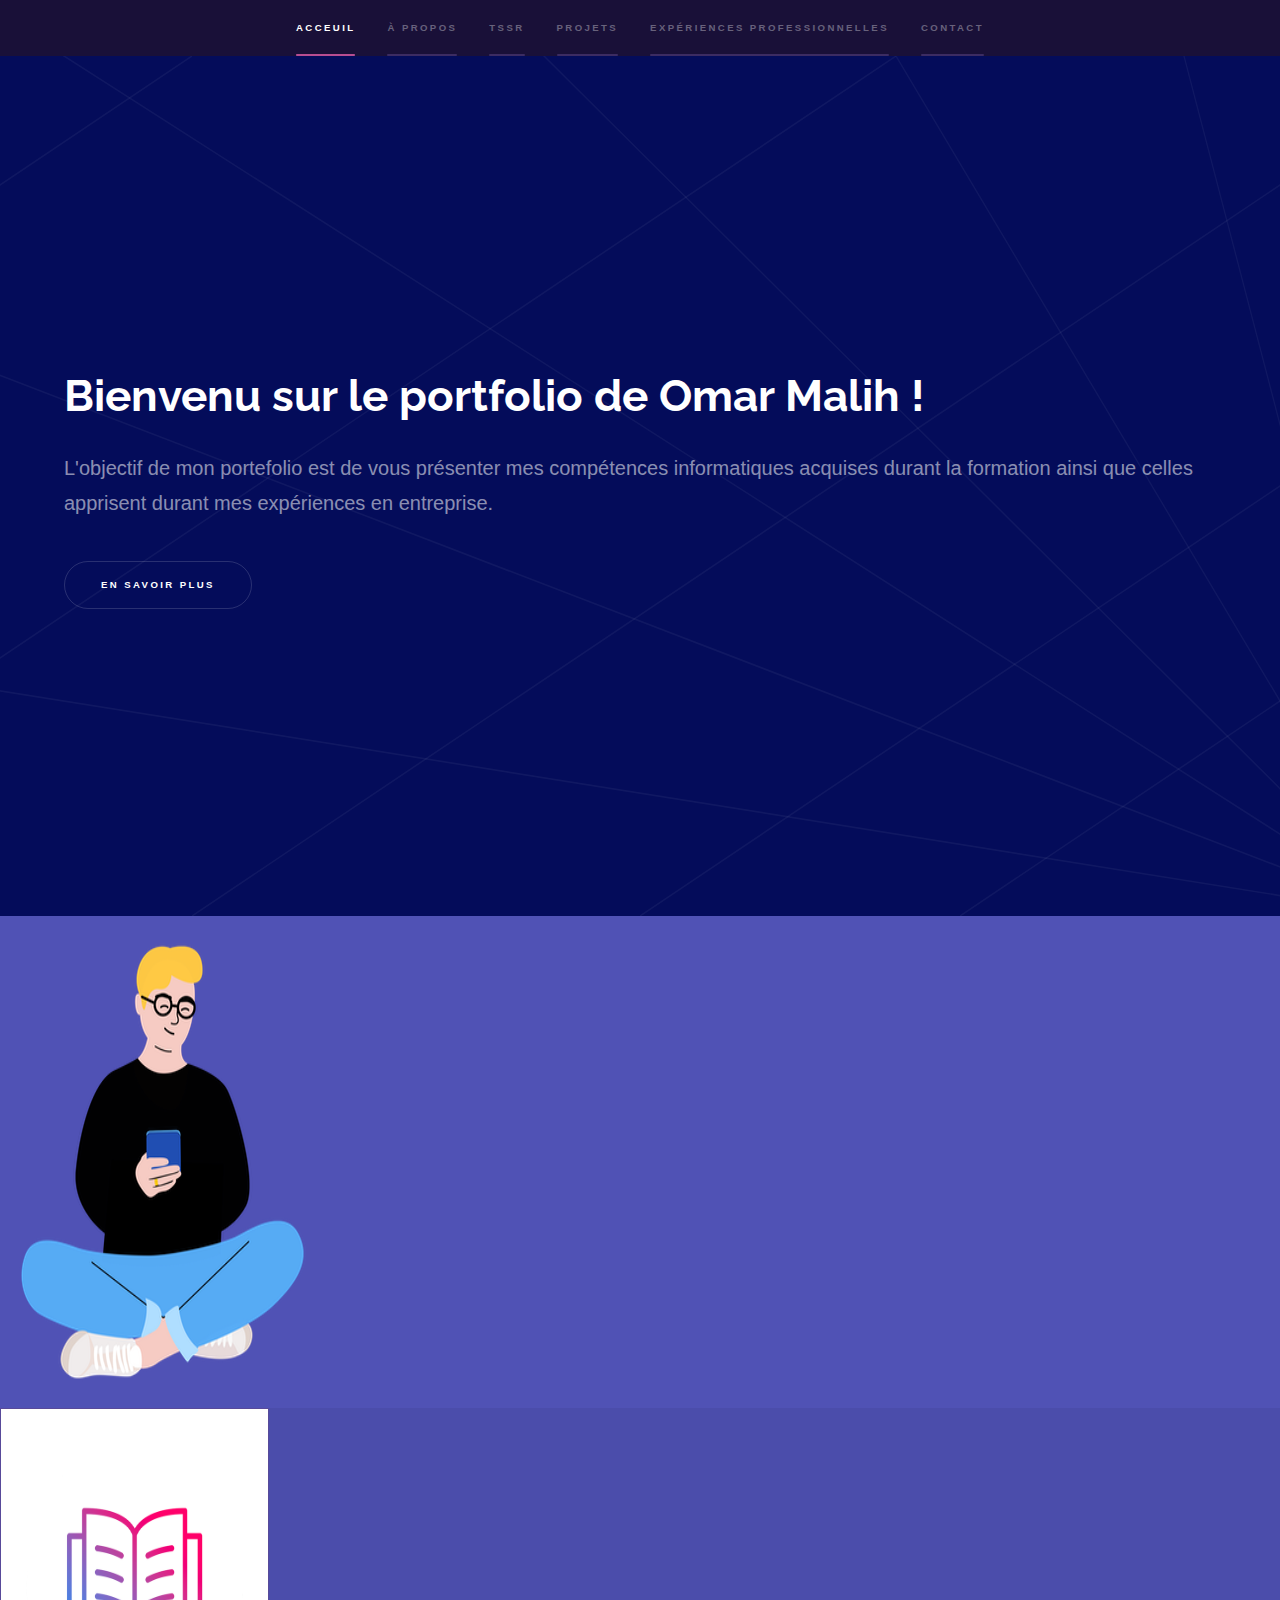
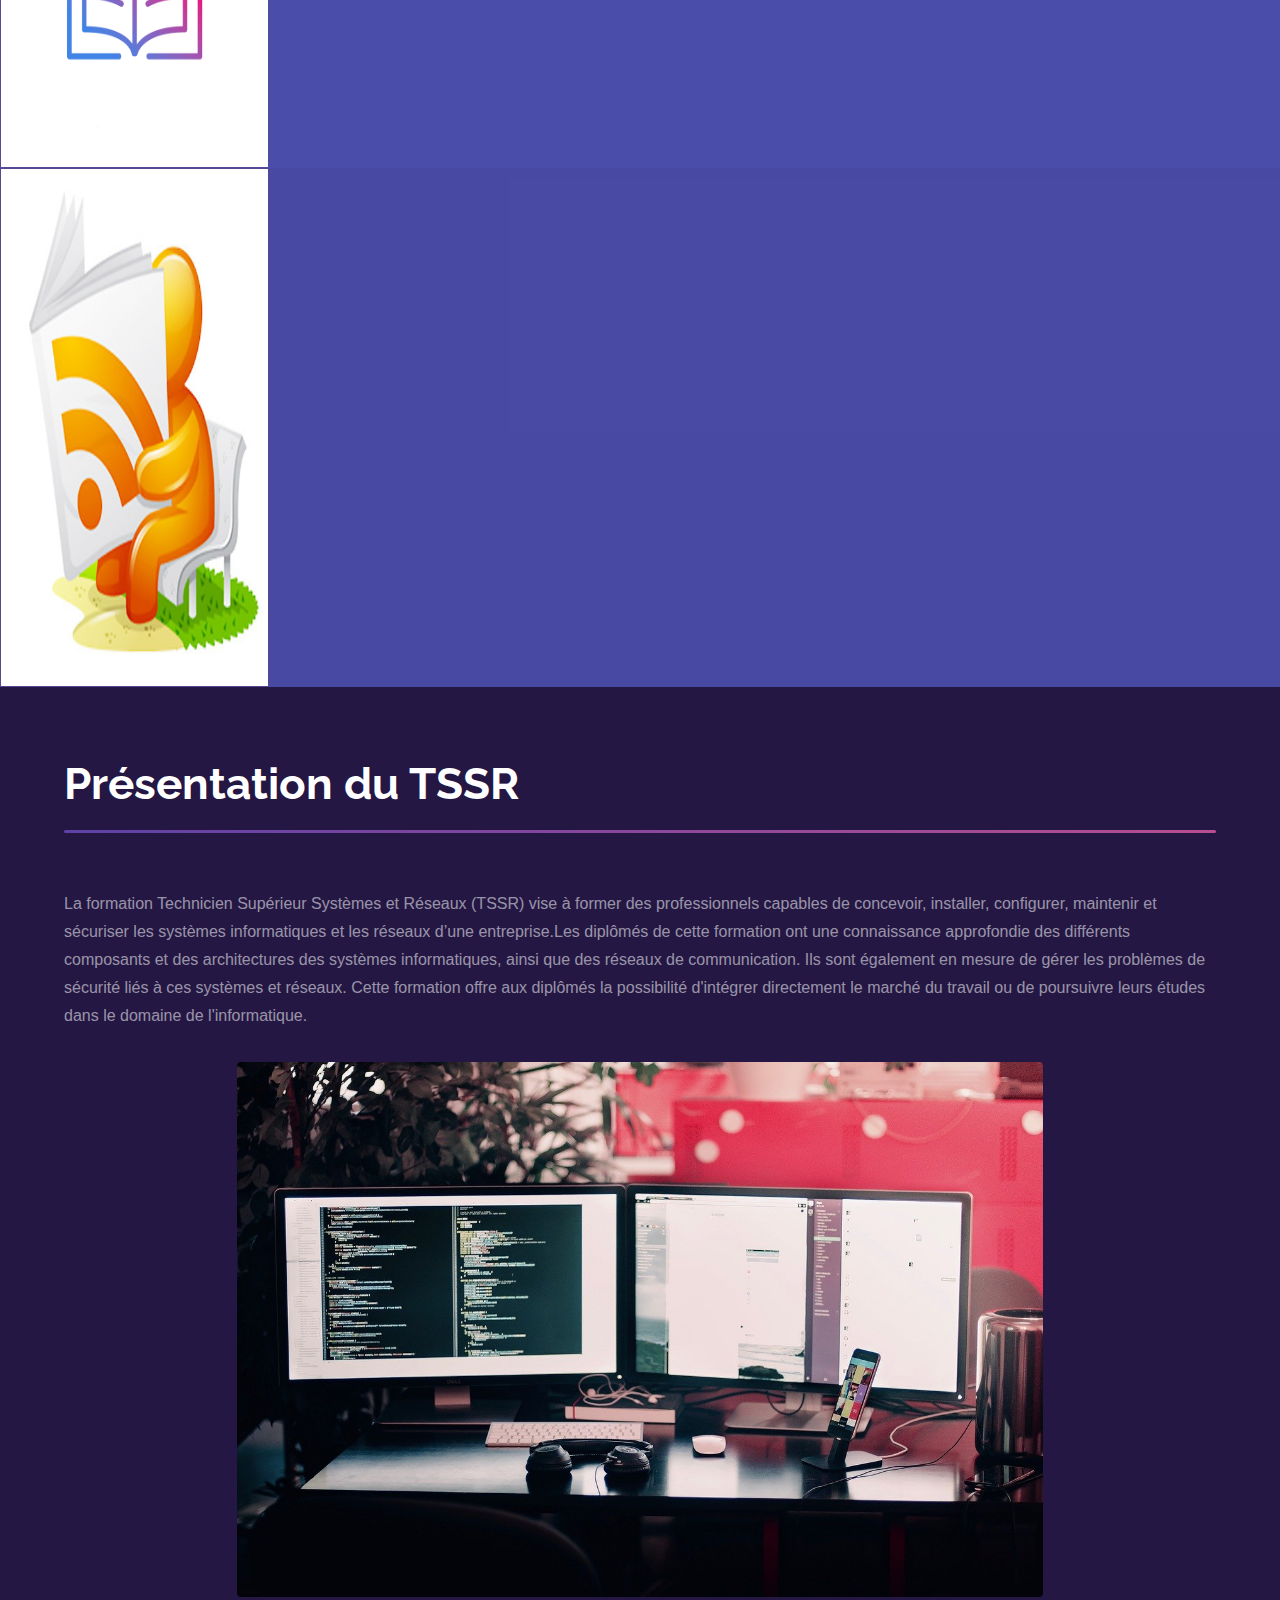
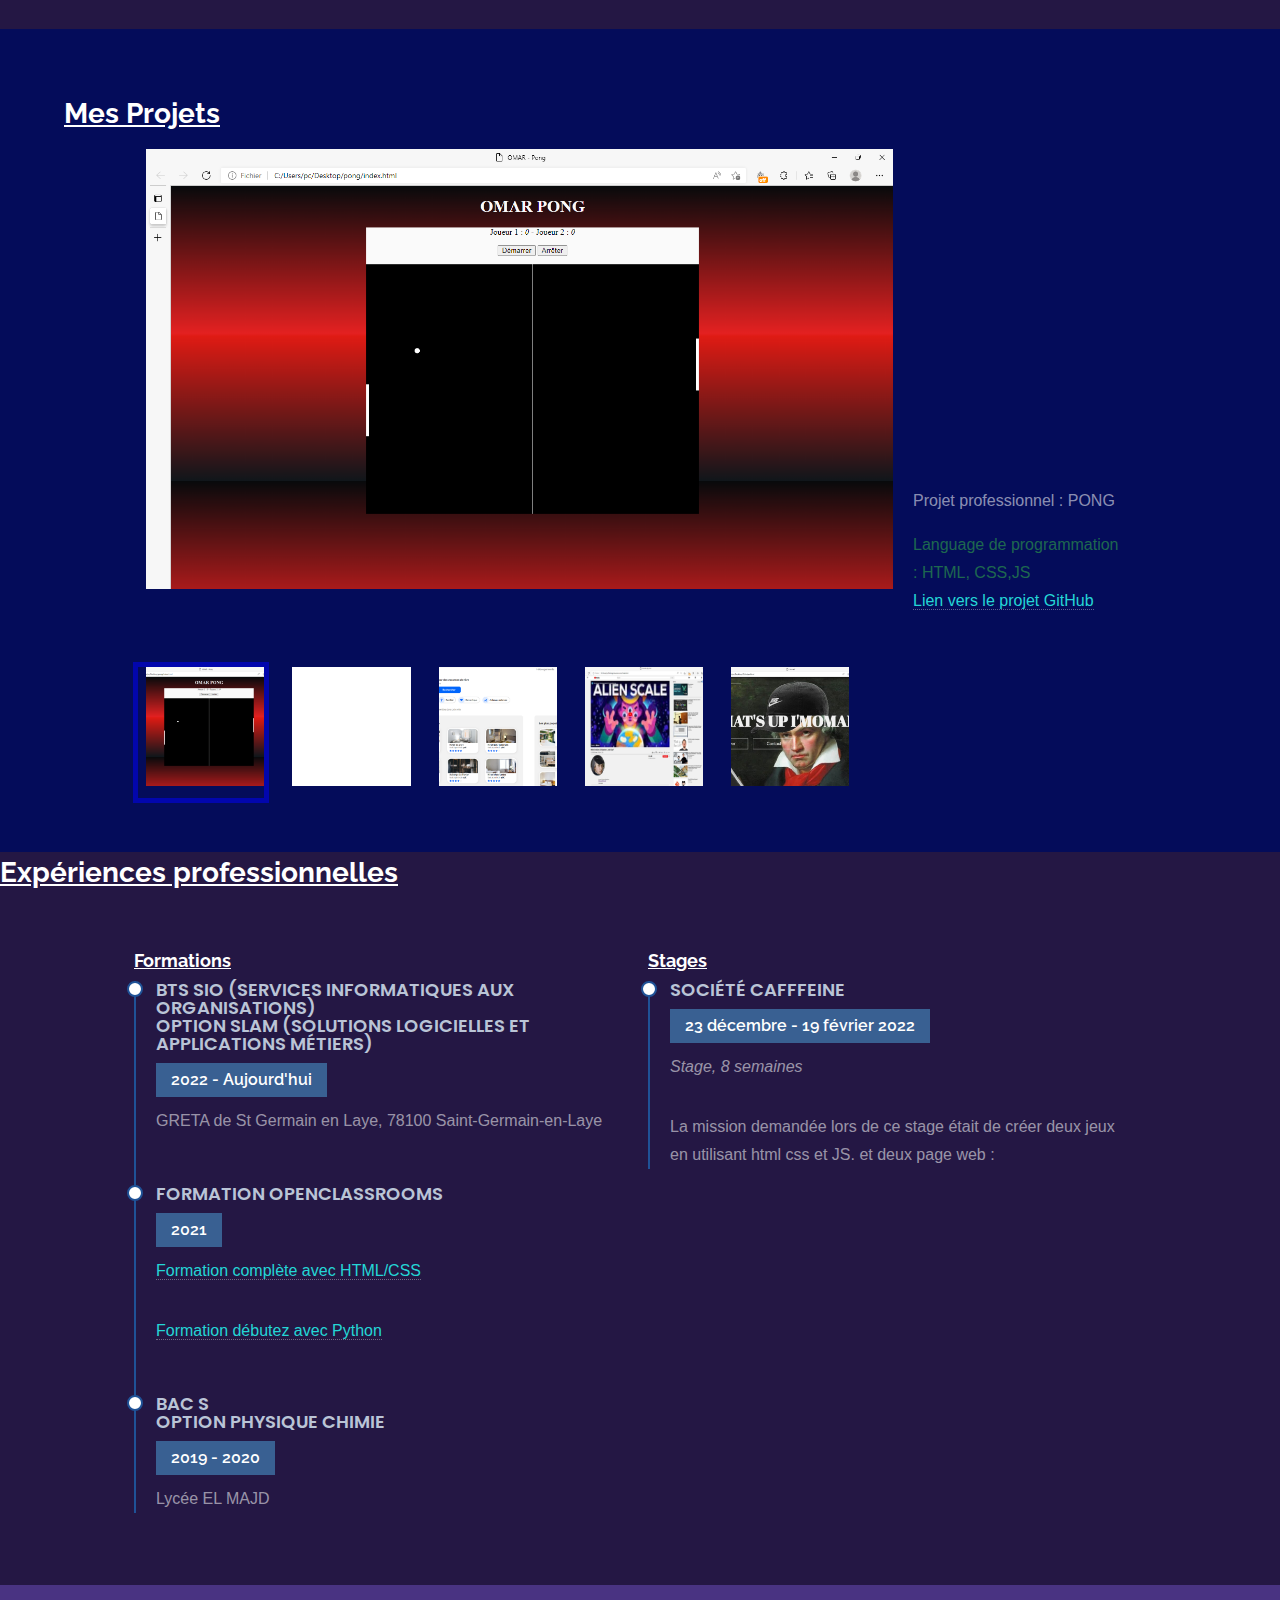
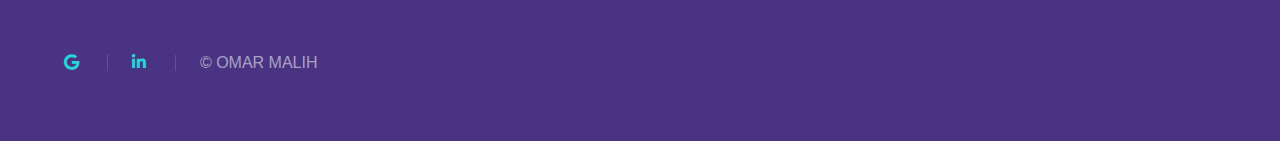
==== commit c9a5cc20: "Update index.html" ====
--- a/index.html
+++ b/index.html
@@ -4,7 +4,7 @@
 <head>
 	<meta name="google-site-verification" content="vtNdPkyomua1qH-LlP7tHDEEDM6ldOAa_dSXFTX_QAc" />
 	<meta charset="utf-8">
-	<title>PortFolio BTS SIO | Omar malih</title>
+	<title>PortFolio  | Omar malih</title>
 	<link
 		href="https://fonts.googleapis.com/css?family=Open+Sans:300,300i,400,400i,600,600i,700,700i|Raleway:300,300i,400,400i,500,500i,600,600i,700,700i|Poppins:300,300i,400,400i,500,500i,600,600i,700,700i"
 		rel="stylesheet">
@@ -25,7 +25,7 @@
 				<ul>
 					<li><a href="#intro">Acceuil</a></li>
 					<li><a href="#one">À propos</a></li>
-					<li><a href="#two">BTS SIO</a></li>
+					<li><a href="#two">TSSR</a></li>
 					<li><a href="#three">Projets</a></li>
 					<li><a href="#resume">Expériences Professionnelles</a></li>
 					<li><a href="#five">Contact</a></li>
@@ -55,11 +55,7 @@
 				<div class="content">
 					<div class="inner">
 						<h2>Qui suis-je ?</h2>
-						<p>Je m'appelle Omar malih et j'ai 19 ans. Diplômé d'un Bac S physique chimie,
-						    je suis actuellement en BTS S.I.O
-							(Services Informatiques aux Organisations) en spécialité S.L.A.M (Solutions logicielles et
-							Applications métier) au GRETA des Yvelines afin de devenir développeur
-							Web.</p>
+						<p>Je m'appelle Omar malih et j'ai 20 ans. j'ai récemment obtenu mon diplôme en tant que Technicien Supérieur en Systèmes et Réseaux (TSSR). À présent, je suis à la recherche d'une opportunité d'alternance pour poursuivre ma formation en tant qu'Administrateur d'Infrastructures Sécurisées (AIS) de niveau bac +3. Je suis passionné par la sécurisation des infrastructures informatiques et je suis prêt à m'investir pleinement dans cette formation afin d'acquérir une expertise solide.</p>
 						<ul class="actions">
 							<li><a href="document/Omar-2.pdf.pdf" class="button" target="_blank">Consulter mon
 									CV</a></li>
@@ -73,7 +69,22 @@
 				<div class="content">
 					<div class="inner">
 						<h2>Compétences :</h2>
-						<p>J'ai de bonnes bases en HTML, CSS, sql, PHP. Pendant ma formation, j'ai aussi pu apprendre JAVA et pendant mon stage j'ai pris les bases du JS.
+						<p>Système: Windows 10/11, Linux : DEBIAN, 
+							CentOS, RED HAT, Windows server : 2012 
+							r2, 2016 et 2019. (AD, GPO...)
+
+							Réseaux: Routage, Firewall, RDP, VPN,
+							DHCP, DNS, CISCO, vlan. NAT, SSH
+
+							Solution collaborative: Exchange, Outlook, 
+							TEAMS, OneDrive, Office 365, SharePoint
+
+							Virtualisation : VMware (Vsphere) Hyper-V, 
+							Docker Gestion des incidents (ITIL V3) 
+							
+							Notions: SQL, Angular, PowerShell, Shell
+							Developpement: HTML 5, CSS 3,Python (les 
+							bases), Java ( les bases), Git / GITHUB.
 						</p>
 
 					</div>
@@ -107,18 +118,14 @@
 		<!-- BTS SIO -->
 		<section id="two" class="wrapper">
 			<div class="inner">
-				<h1 class="major">Présentation du BTS SIO</h1>
+				<h1 class="major">Présentation du TSSR</h1>
 				<p>
-					Le Brevet de Technicien Supérieur - Services Informatiques aux Organisations (BTS SIO), s'adresse à
-					ceux qui souhaitent se former en deux ans aux métiers d'administrateur réseau ou de développeur.
-					Pour par la suite intégré directement le marché du travail ou continuer des études, dans le domaine
-					de l'informatique.</p>
+					La formation Technicien Supérieur Systèmes et Réseaux (TSSR) vise à former des professionnels capables de concevoir, installer, configurer, maintenir et sécuriser les systèmes informatiques et les réseaux d’une entreprise.Les diplômés de cette formation ont une connaissance approfondie des différents composants et des architectures des systèmes informatiques, ainsi que des réseaux de communication.
+
+Ils sont également en mesure de gérer les problèmes de sécurité liés à ces systèmes et réseaux. Cette formation offre aux diplômés la possibilité d'intégrer directement le marché du travail ou de poursuivre leurs études dans le domaine de l'informatique.</p>
 
 				<span class="image fit"><img src="images/BTSSIO.jpg" alt="" max-width: 70%; /></span>
 			</div>
-			<ul class="actions" style="margin-left: 38%;">
-				<li><a href="btssio.html" class="button">En savoir plus</a></li>
-			</ul>
 		</section>
 
 		<!-- Projets -->
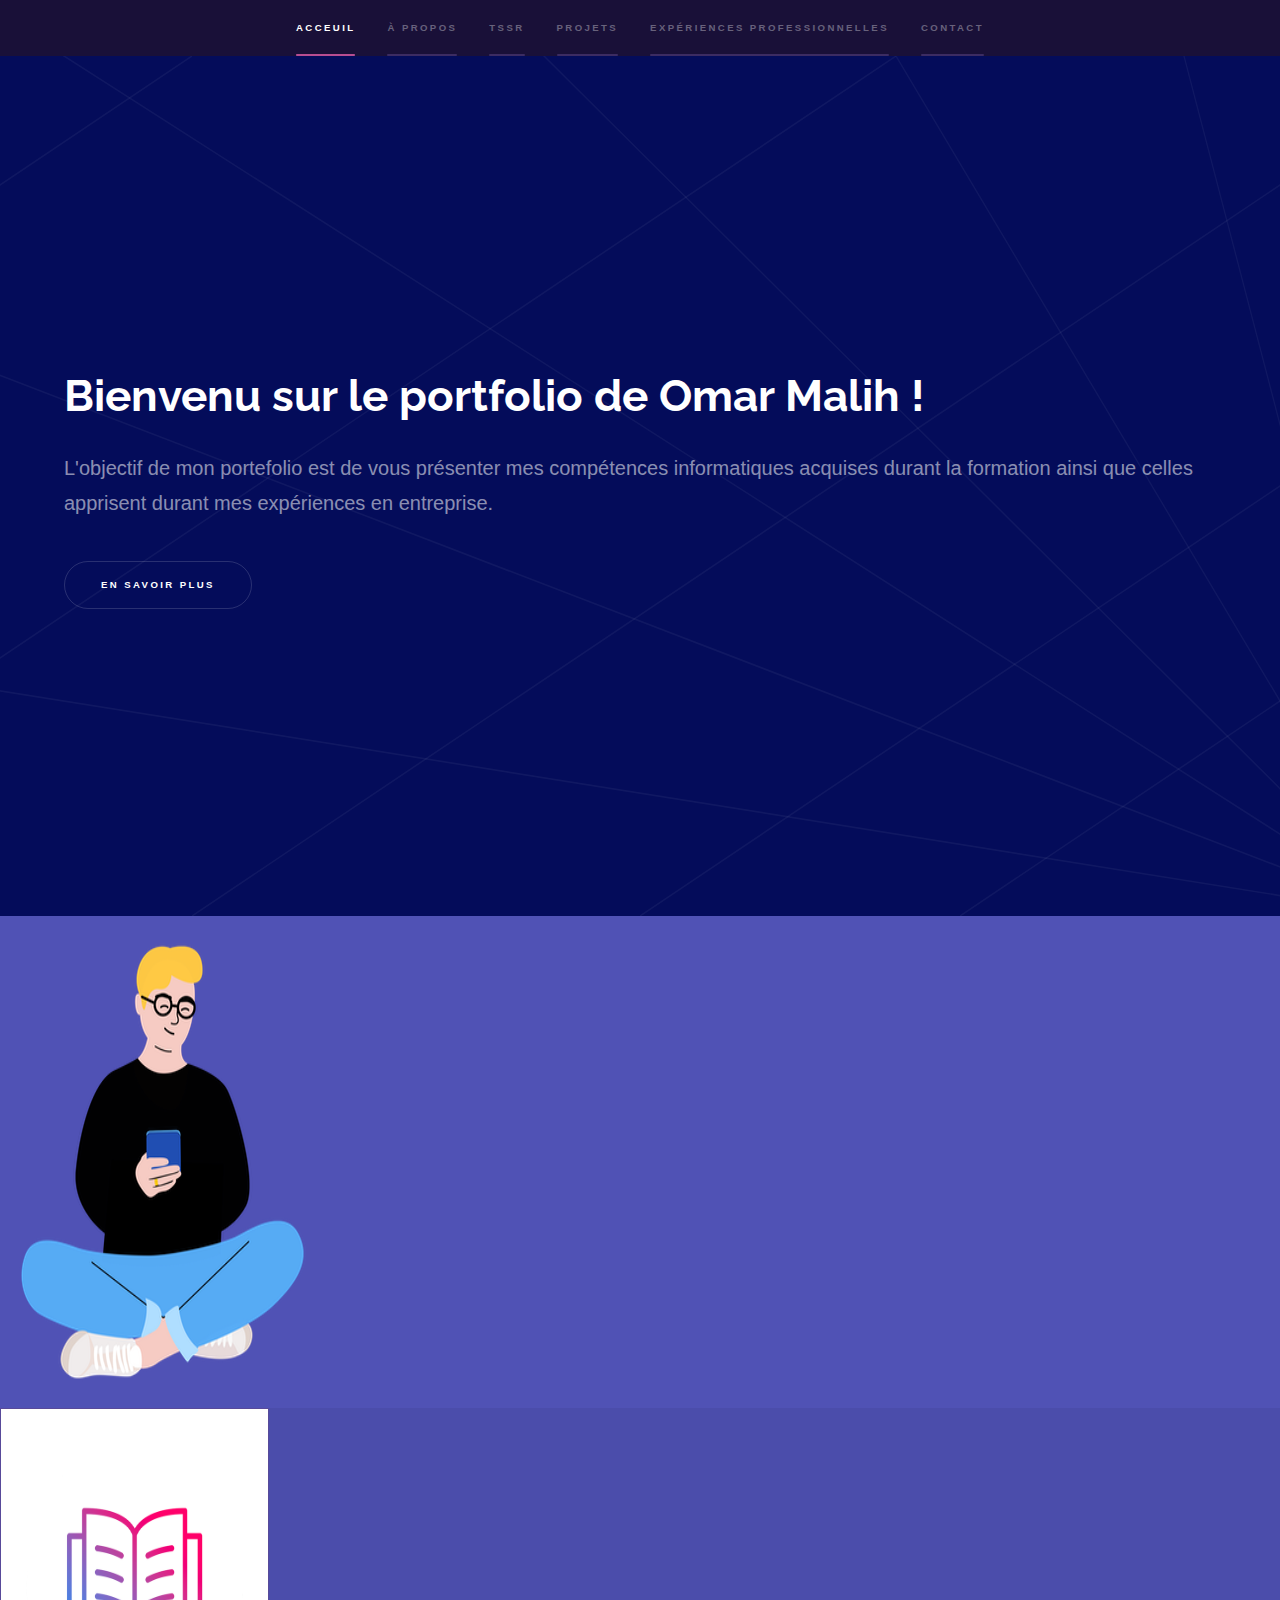
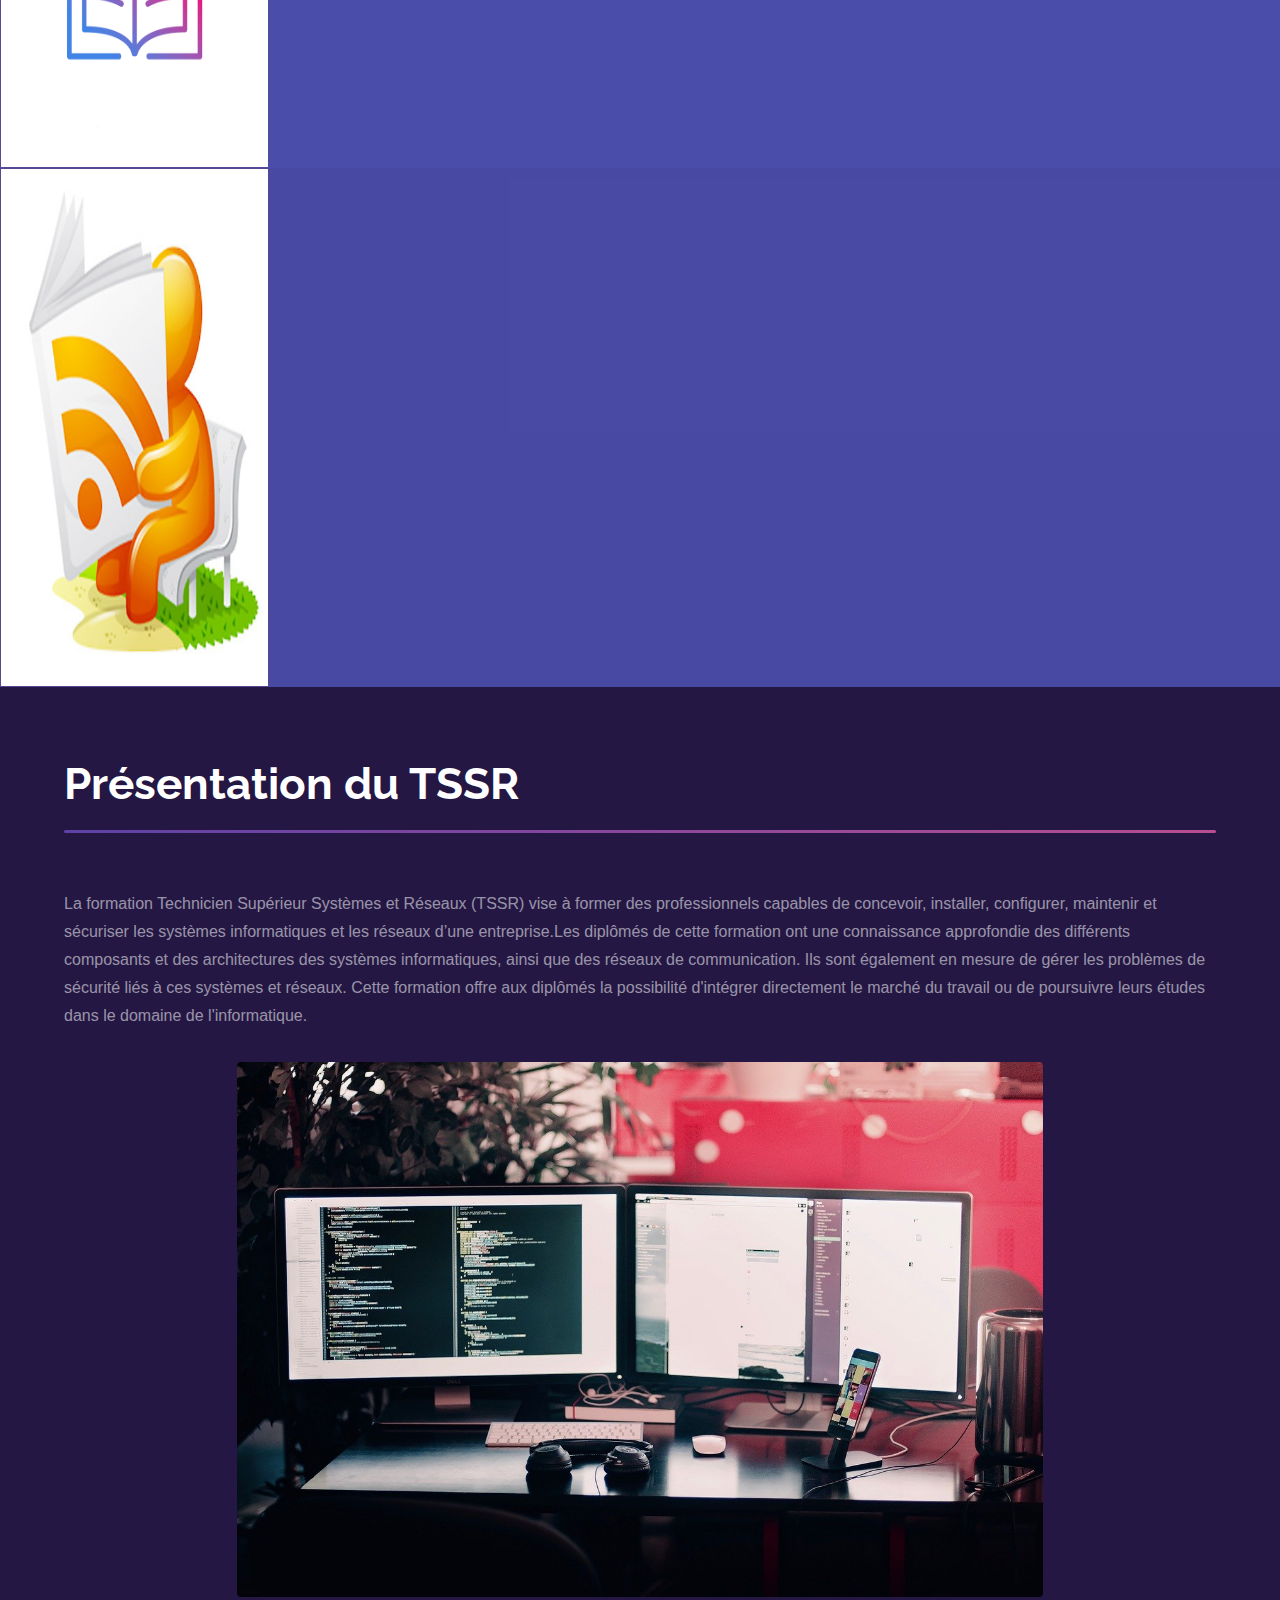
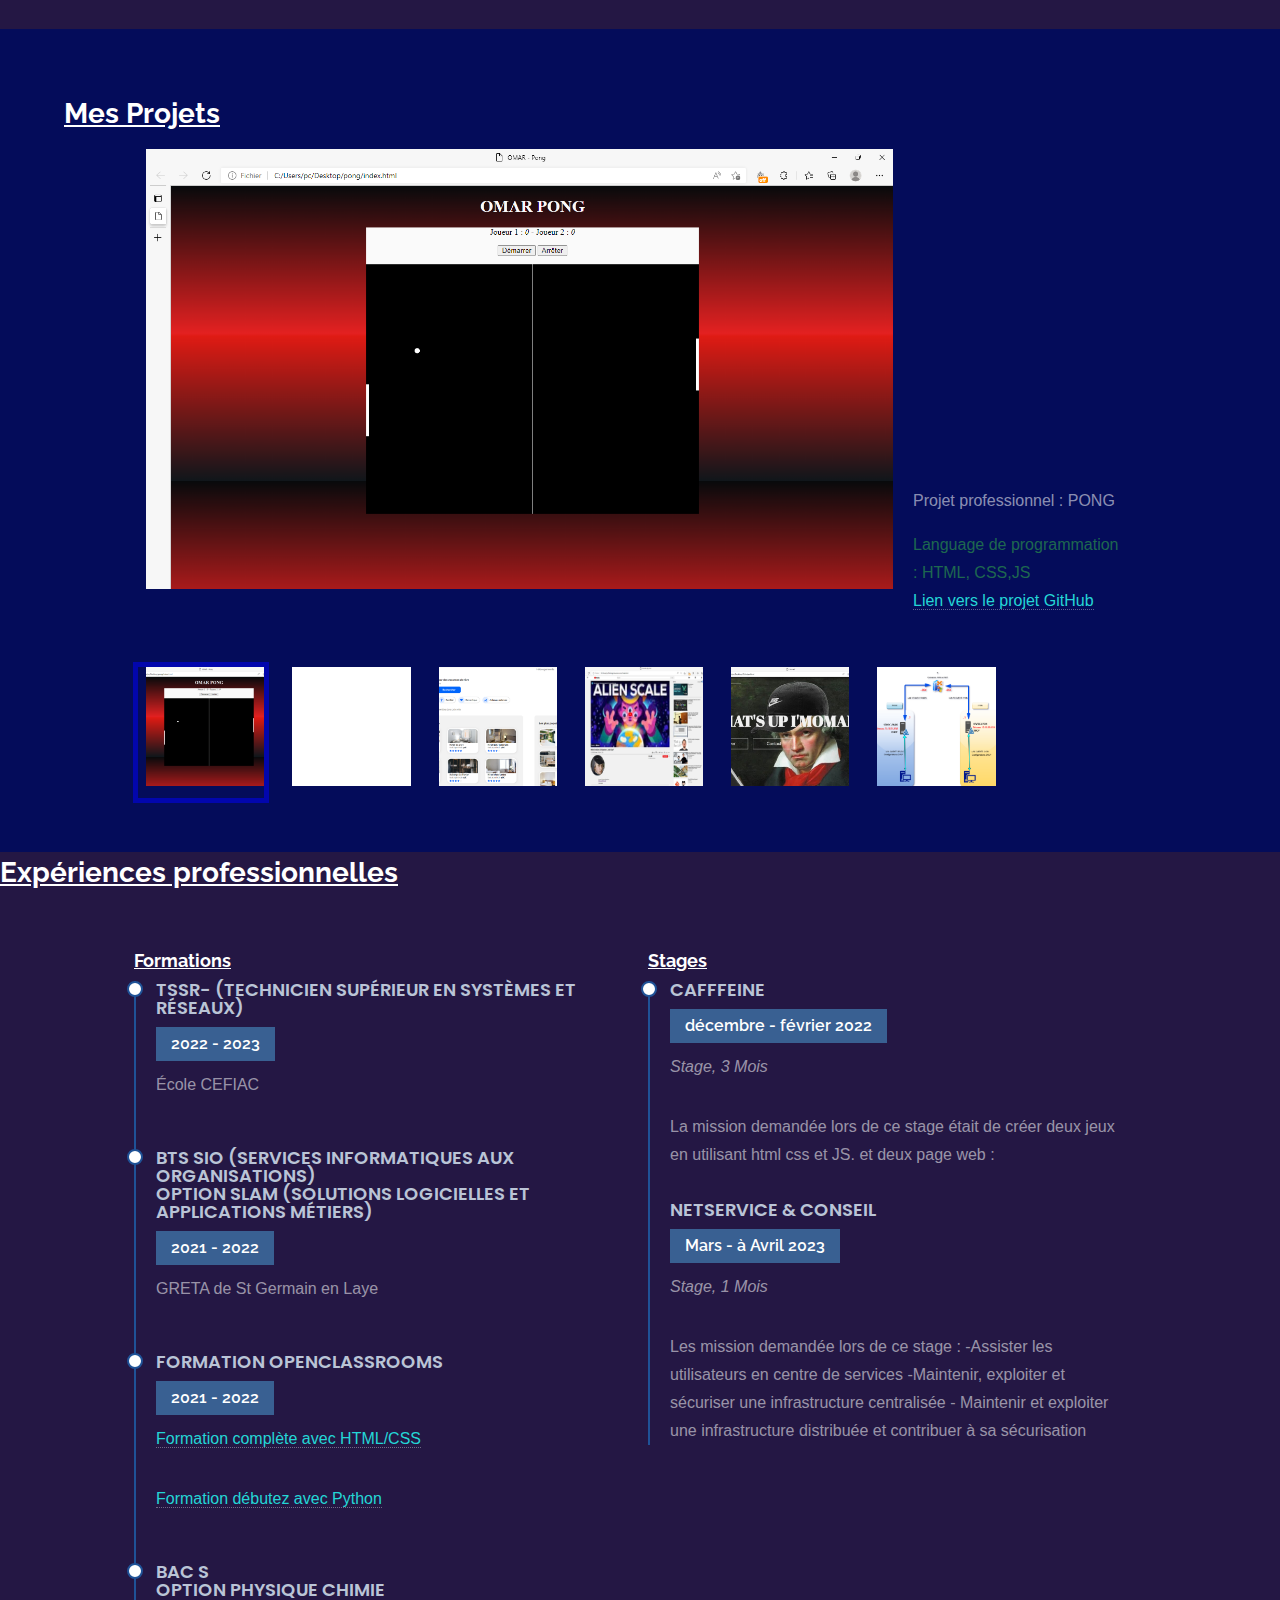
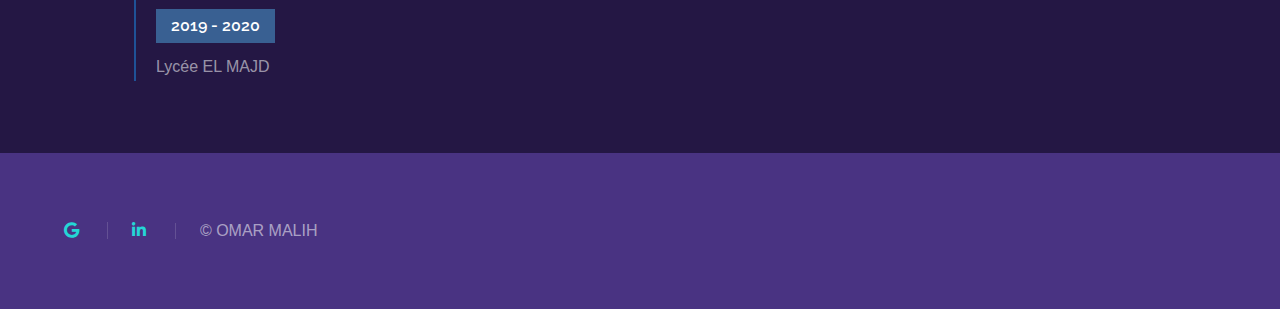
==== commit 7bf2bc84: "Update index.html" ====
--- a/index.html
+++ b/index.html
@@ -140,6 +140,7 @@
 							<input type="radio" name="slides" id="slide-3">
 							<input type="radio" name="slides" id="slide-6">
 							<input type="radio" name="slides" id="slide-8">
+							<input type="radio" name="slides" id="slide-10">
 							<ul class="carousel__slides">
 								<li class="carousel__slide">
 									<figure>
@@ -228,6 +229,28 @@
 										</figcaption>
 									</figure>
 								</li>
+								<li class="carousel__slide">
+									<figure>
+										<div>
+											<img src="images/imagesSameDim/PLAN.PNG" alt="">
+										</div>
+										<figcaption>
+											Projet professionnel : INTERVENIR SUR UN ENVIRONNEMENT RESEAU MULTISITE
+											<span class="credit">Un WinServer2019: Routeur
+2 Servers pour chaque site. 
+Un domaine : axis.local
+Un contrôleurs de domaine/site. 
+Des clients Win 1O sur chaque site.
+ DHCP et WSUS sur chaque site
+</span>
+											<ul class="actions">
+												<li><a href="https://github.com/omar04-DW/INTERVENIR-SUR-UN-ENVIRONNEMENT-RESEAU-MULTISITE" class="button-link">Lien
+														vers le projet
+														GitHub</a></li>
+											</ul>
+										</figcaption>
+									</figure>
+								</li>
 							</ul>
 							<ul class="carousel__thumbnails">
 								<li>
@@ -248,6 +271,9 @@
 
 								<li>
 									<label for="slide-8"><img src="images/baseULM.jpg" alt=""></label>
+								</li>
+								<li>
+									<label for="slide-10"><img src="images/PLAN.PNG" alt=""></label>
 								</li>
 							</ul>
 						</div>
@@ -263,15 +289,20 @@
 					<div class="child">
 						<h3 class="resume-title">Formations</h3>
 						<div class="resume-item">
+							<h4>TSSR- (Technicien Supérieur en Systèmes et Réseaux)</h4>
+							<h5>2022 - 2023</h5>
+							<p> École CEFIAC</p>
+						</div>
+						<div class="resume-item">
 							<h4>BTS SIO (Services Informatiques aux Organisations) <br>option SLAM (Solutions
 								Logicielles et Applications Métiers)</h4>
-							<h5>2022 - Aujourd'hui</h5>
-							<p>GRETA de St Germain en Laye, 78100 Saint-Germain-en-Laye</p>
+							<h5>2021 - 2022</h5>
+							<p>GRETA de St Germain en Laye</p>
 						</div>
 
 						<div class="resume-item">
 							<h4>Formation OpenClassRooms </h4>
-							<h5>2021</h5>
+							<h5>2021 - 2022</h5>
 							<p><a href="https://openclassrooms.com/fr/courses/1603881-apprenez-a-creer-votre-site-web-avec-html5-et-css3"
 									target="_blank">Formation complète avec HTML/CSS</a></p>
 							</p>
@@ -291,14 +322,20 @@
 						<h3 class="resume-title">Stages</h3>
 
 						<div class="resume-item">
-							<h4>Société cafffeine</h4>
-							<h5>23 décembre - 19 février 2022</h5>
-							<p><em>Stage, 8 semaines</em></p>
+							<h4>cafffeine</h4>
+							<h5>décembre - février 2022</h5>
+							<p><em>Stage, 3 Mois</em></p>
 							<p>
 								La mission demandée lors de ce stage était de créer deux jeux en utilisant html css et JS.
 								et deux page web :<br>
 							
 							</p>
+							<h4> NetService & Conseil</h4>
+							<h5>Mars - à Avril 2023</h5>
+							<p><em>Stage, 1 Mois</em></p>
+							<p>
+								Les mission demandée lors de ce stage : -Assister les utilisateurs en centre de services -Maintenir, exploiter et sécuriser une infrastructure centralisée - Maintenir et exploiter une infrastructure distribuée et contribuer à sa sécurisation <br>
+							</p>	
 						</div>
 					</div>
 				</div>
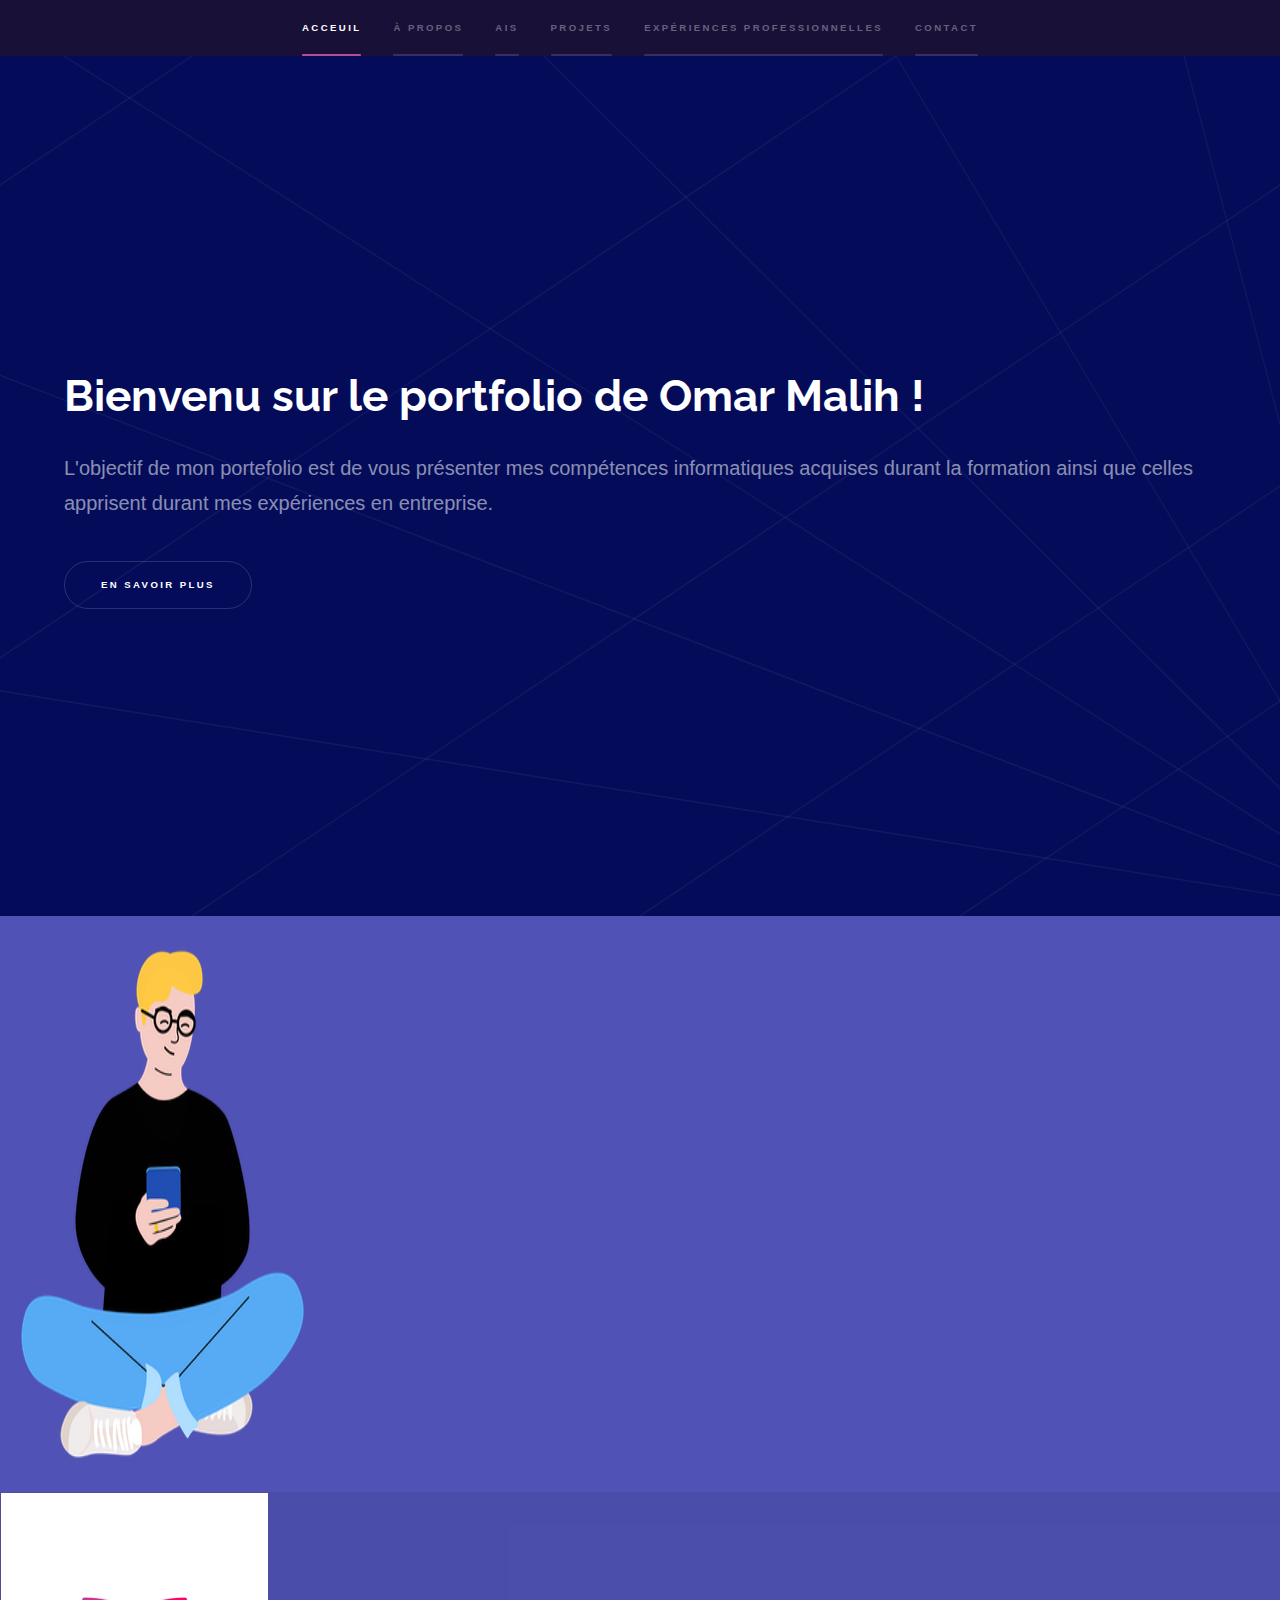
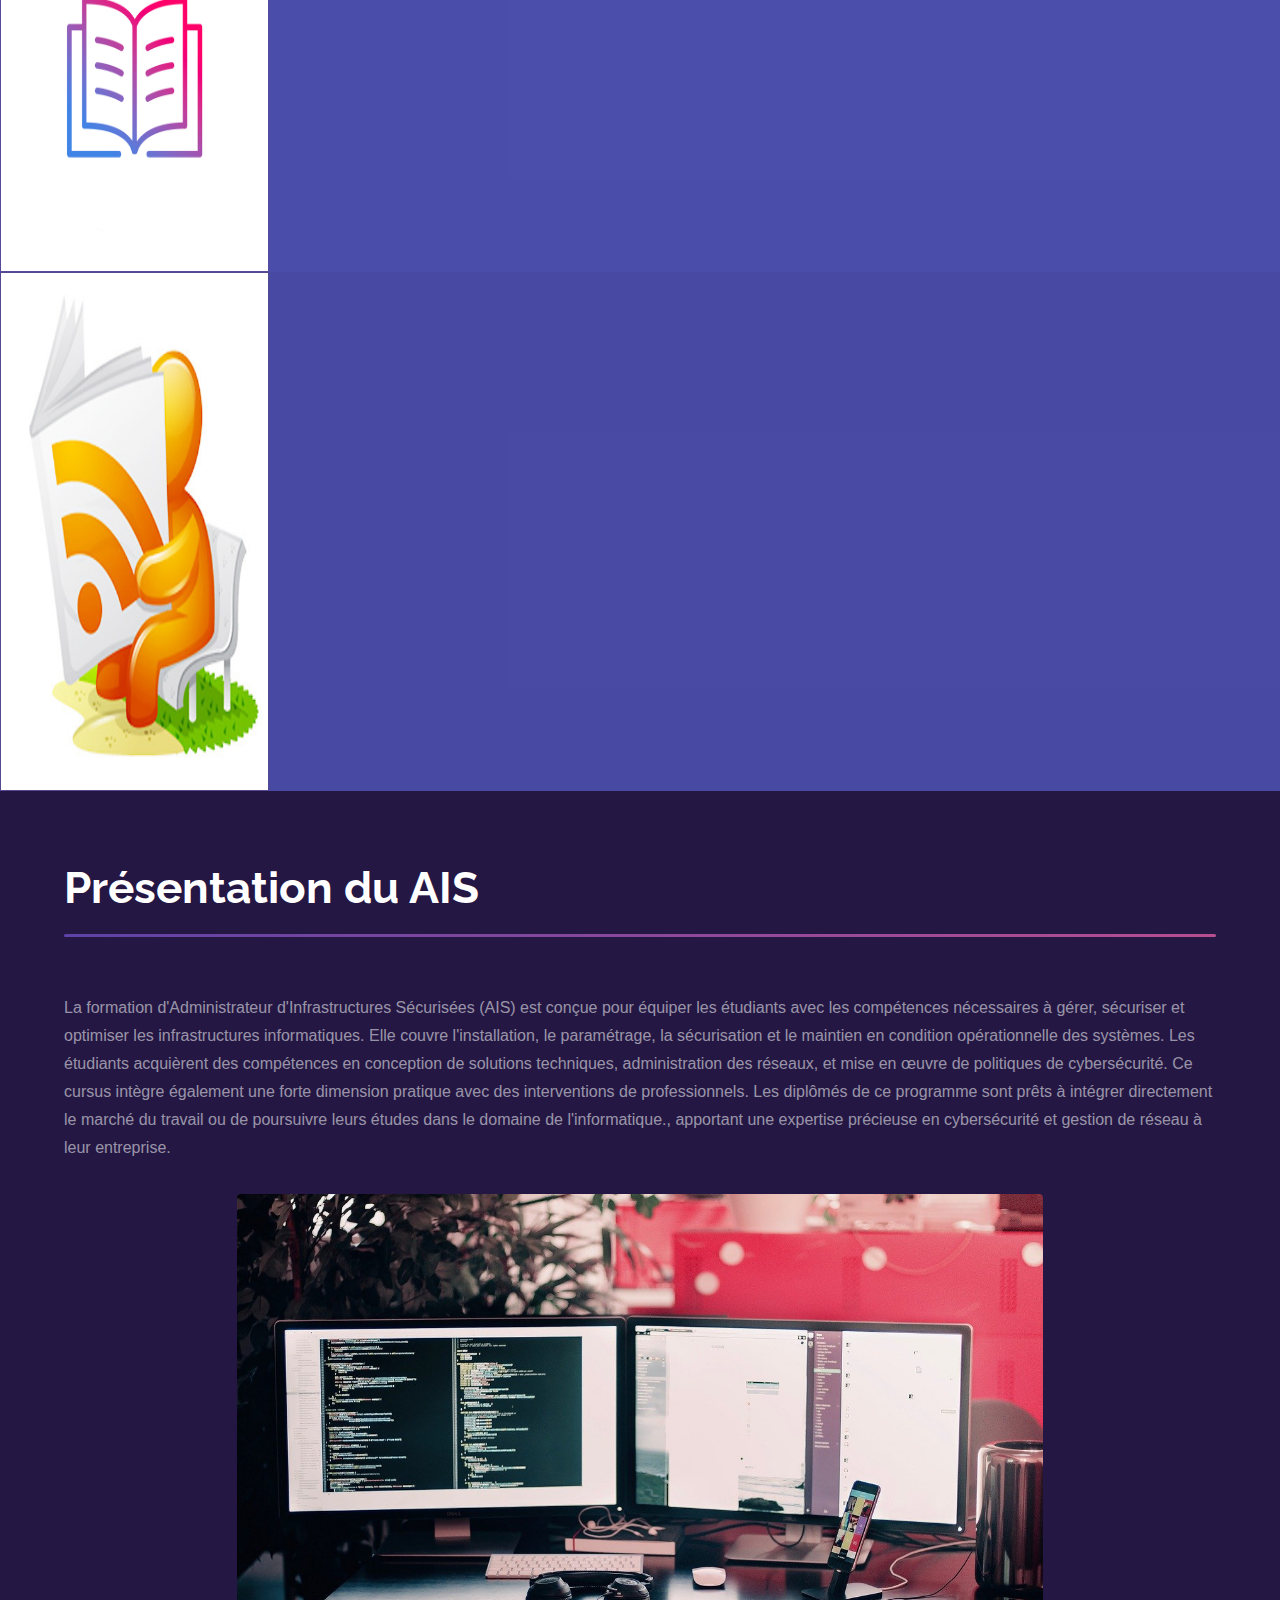
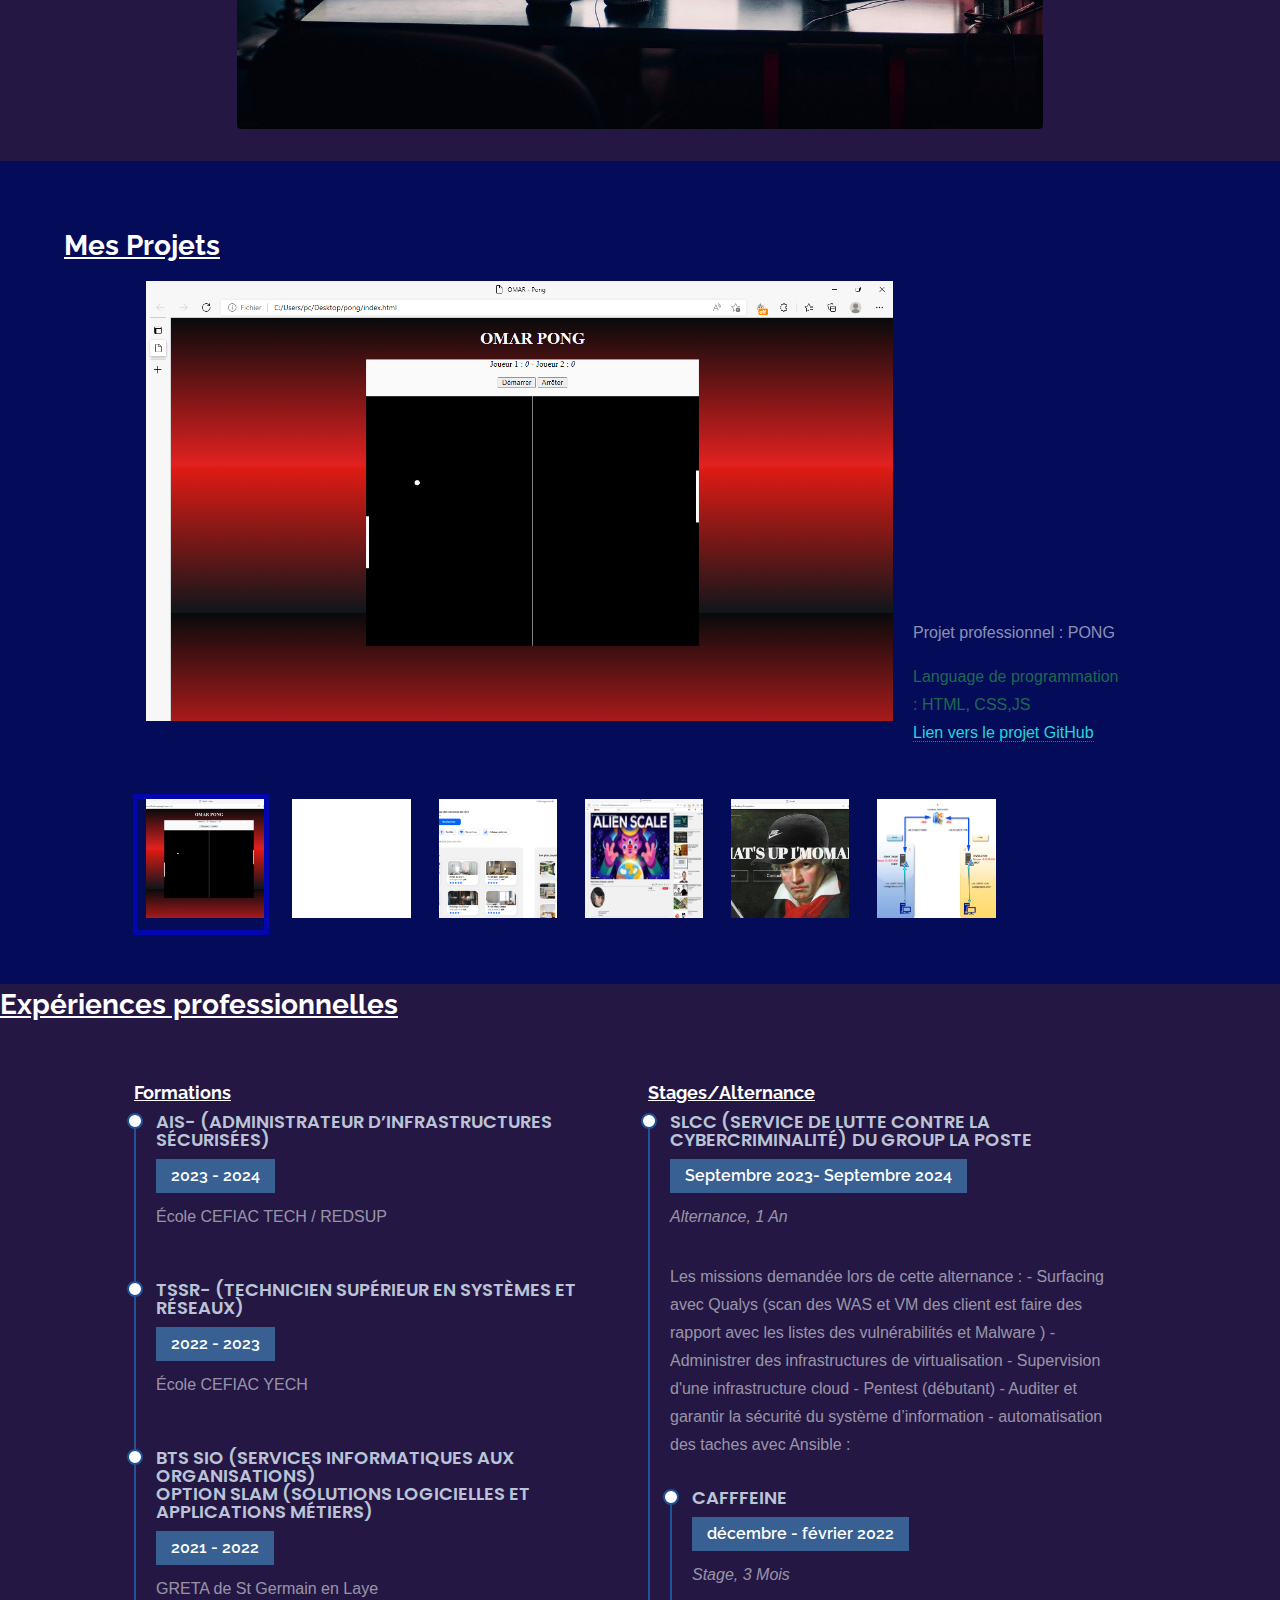
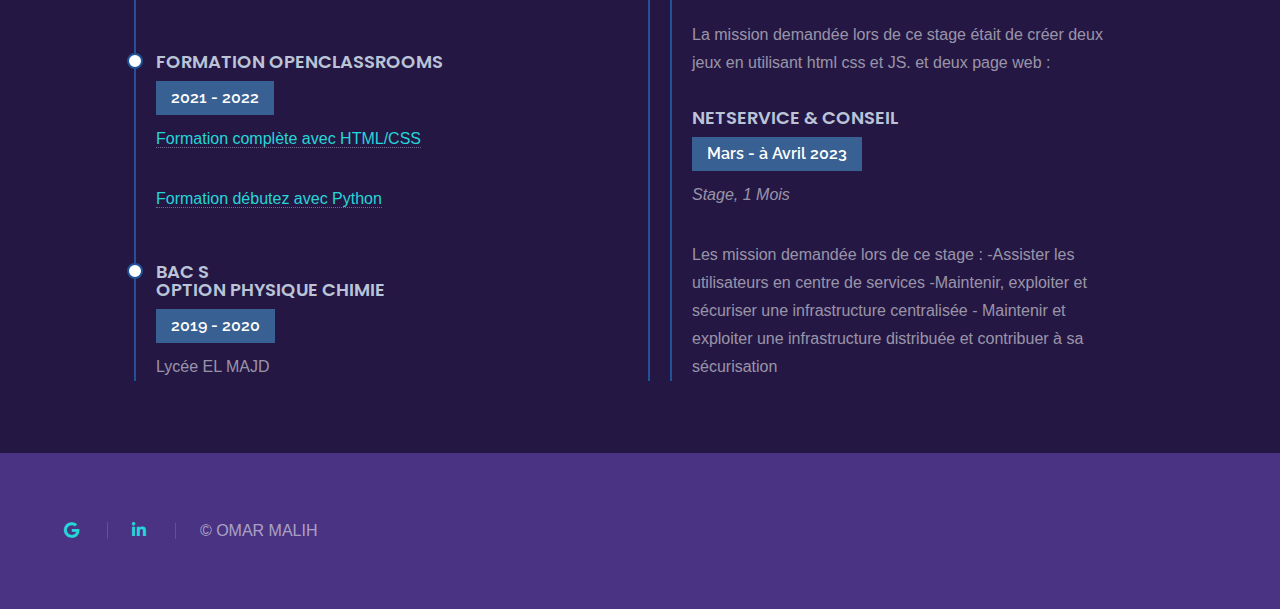
==== commit 3513e3d3: "Update de mon parcoure pro et scolaire .html" ====
--- a/index.html
+++ b/index.html
@@ -25,7 +25,7 @@
 				<ul>
 					<li><a href="#intro">Acceuil</a></li>
 					<li><a href="#one">À propos</a></li>
-					<li><a href="#two">TSSR</a></li>
+					<li><a href="#two">AIS</a></li>
 					<li><a href="#three">Projets</a></li>
 					<li><a href="#resume">Expériences Professionnelles</a></li>
 					<li><a href="#five">Contact</a></li>
@@ -55,7 +55,7 @@
 				<div class="content">
 					<div class="inner">
 						<h2>Qui suis-je ?</h2>
-						<p>Je m'appelle Omar malih et j'ai 20 ans. j'ai récemment obtenu mon diplôme en tant que Technicien Supérieur en Systèmes et Réseaux (TSSR). À présent, je suis à la recherche d'une opportunité d'alternance pour poursuivre ma formation en tant qu'Administrateur d'Infrastructures Sécurisées (AIS) de niveau bac +3. Je suis passionné par la sécurisation des infrastructures informatiques et je suis prêt à m'investir pleinement dans cette formation afin d'acquérir une expertise solide.</p>
+						<p>Je m'appelle Omar Malih et j'ai 21 ans. je suis actuellement en Bachelor d'Administrateur d'Infrastructures Sécurisées en alternance cher Le Service de Lutte Contre la Cybercriminalité du groupe la poste. Passionné par l'informatique et la cybersécurité, je suis à la recherche d'une alternance pour mon Master en cybersécurité, où je souhaite développer davantage mes compétences techniques et stratégiques. Je suis ouvert à explorer différents rôles, qu'ils soient techniquement approfondis ou orientés vers la gestion de projet, tous liés au domaine de la cybersécurité. Mon objectif est de contribuer efficacement à sécuriser les infrastructures informatiques tout en acquérant une expertise qui me permettra de relever les défis complexes de ce secteur en évolution.</p>
 						<ul class="actions">
 							<li><a href="document/Omar-2.pdf.pdf" class="button" target="_blank">Consulter mon
 									CV</a></li>
@@ -80,11 +80,13 @@
 							TEAMS, OneDrive, Office 365, SharePoint
 
 							Virtualisation : VMware (Vsphere) Hyper-V, 
-							Docker Gestion des incidents (ITIL V3) 
+							Docker, Gestion des incidents (ITIL V3), Powershell, Ansible, gitlab 
 							
 							Notions: SQL, Angular, PowerShell, Shell
 							Developpement: HTML 5, CSS 3,Python (les 
 							bases), Java ( les bases), Git / GITHUB.
+
+							cybersécurité : Surfacing avec Qualys, Burp suite, Pentest "debutant"
 						</p>
 
 					</div>
@@ -118,11 +120,9 @@
 		<!-- BTS SIO -->
 		<section id="two" class="wrapper">
 			<div class="inner">
-				<h1 class="major">Présentation du TSSR</h1>
+				<h1 class="major">Présentation du AIS</h1>
 				<p>
-					La formation Technicien Supérieur Systèmes et Réseaux (TSSR) vise à former des professionnels capables de concevoir, installer, configurer, maintenir et sécuriser les systèmes informatiques et les réseaux d’une entreprise.Les diplômés de cette formation ont une connaissance approfondie des différents composants et des architectures des systèmes informatiques, ainsi que des réseaux de communication.
-
-Ils sont également en mesure de gérer les problèmes de sécurité liés à ces systèmes et réseaux. Cette formation offre aux diplômés la possibilité d'intégrer directement le marché du travail ou de poursuivre leurs études dans le domaine de l'informatique.</p>
+					La formation d'Administrateur d'Infrastructures Sécurisées (AIS) est conçue pour équiper les étudiants avec les compétences nécessaires à gérer, sécuriser et optimiser les infrastructures informatiques. Elle couvre l'installation, le paramétrage, la sécurisation et le maintien en condition opérationnelle des systèmes. Les étudiants acquièrent des compétences en conception de solutions techniques, administration des réseaux, et mise en œuvre de politiques de cybersécurité. Ce cursus intègre également une forte dimension pratique avec des interventions de professionnels. Les diplômés de ce programme sont prêts à intégrer directement le marché du travail ou de poursuivre leurs études dans le domaine de l'informatique., apportant une expertise précieuse en cybersécurité et gestion de réseau à leur entreprise.</p>
 
 				<span class="image fit"><img src="images/BTSSIO.jpg" alt="" max-width: 70%; /></span>
 			</div>
@@ -236,13 +236,7 @@
 										</div>
 										<figcaption>
 											Projet professionnel : INTERVENIR SUR UN ENVIRONNEMENT RESEAU MULTISITE
-											<span class="credit">Un WinServer2019: Routeur
-2 Servers pour chaque site. 
-Un domaine : axis.local
-Un contrôleurs de domaine/site. 
-Des clients Win 1O sur chaque site.
- DHCP et WSUS sur chaque site
-</span>
+											<span class="credit">Un WinServer2019: Routeur,2 Servers pour chaque site,DHCP et WSUS sur chaque site...</span>
 											<ul class="actions">
 												<li><a href="https://github.com/omar04-DW/INTERVENIR-SUR-UN-ENVIRONNEMENT-RESEAU-MULTISITE" class="button-link">Lien
 														vers le projet
@@ -288,10 +282,15 @@
 				<div class="row">
 					<div class="child">
 						<h3 class="resume-title">Formations</h3>
+					        <div class="resume-item">
+							<h4>AIS- (Administrateur d’infrastructures sécurisées)</h4>
+							<h5>2023 - 2024</h5>
+							<p> École CEFIAC TECH / REDSUP</p>
+						</div>
 						<div class="resume-item">
 							<h4>TSSR- (Technicien Supérieur en Systèmes et Réseaux)</h4>
 							<h5>2022 - 2023</h5>
-							<p> École CEFIAC</p>
+							<p> École CEFIAC YECH</p>
 						</div>
 						<div class="resume-item">
 							<h4>BTS SIO (Services Informatiques aux Organisations) <br>option SLAM (Solutions
@@ -319,8 +318,15 @@
 					</div>
 
 					<div class="child">
-						<h3 class="resume-title">Stages</h3>
-
+						<h3 class="resume-title">Stages/Alternance</h3>
+						<div class="resume-item">
+							<h4>SLCC (Service de Lutte Contre la Cybercriminalité) du group la poste</h4>
+							<h5>Septembre 2023- Septembre 2024</h5>
+							<p><em>Alternance, 1 An</em></p>
+							<p>
+								Les missions demandée lors de cette alternance : - Surfacing avec Qualys (scan des WAS et VM des client est faire des rapport avec les listes des vulnérabilités et Malware ) - Administrer des infrastructures de virtualisation - Supervision d'une infrastructure cloud - Pentest (débutant) - Auditer et garantir la sécurité du système d’information - automatisation des taches avec Ansible :<br>
+							
+							</p>
 						<div class="resume-item">
 							<h4>cafffeine</h4>
 							<h5>décembre - février 2022</h5>
@@ -347,9 +353,9 @@
 		<footer id="five" class="wrapper style1-alt">
 			<div class="inner">
 				<ul class="menu">
-					<li><a href="mailto:malih.omar.entrepris@gmail.com" class="icon brands fa-google"><span
+					<li><a href="mailto:pilotemalih@gmail.com" class="icon brands fa-google"><span
 								class="label">Gmail</span></a></li>
-					<li><a href="https://fr.linkedin.com/in/omar-malih"
+					<li><a href="https://www.linkedin.com/in/omar-ma04/"
 							class="icon brands fa-linkedin-in"><span class="label">Linkedin</span></span></a></li>
 					<li>&copy; OMAR MALIH</li>
 				</ul>
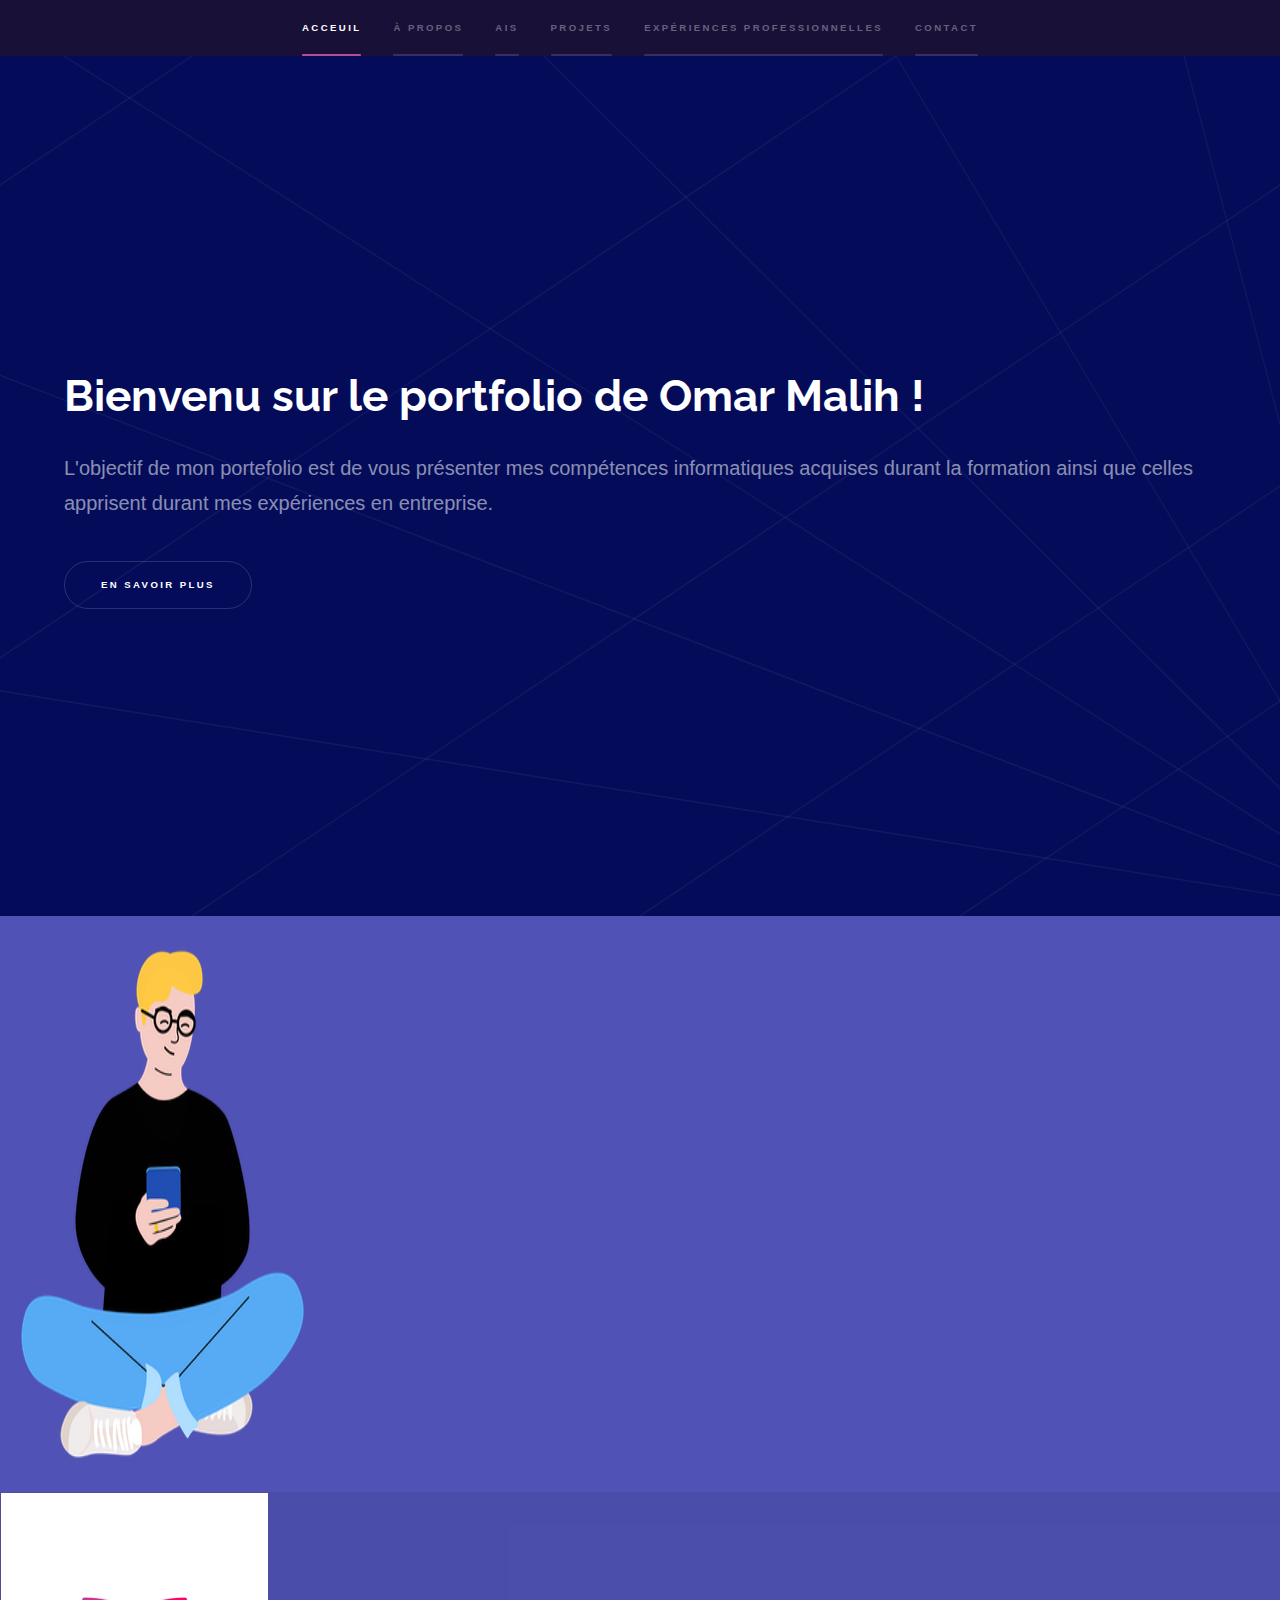
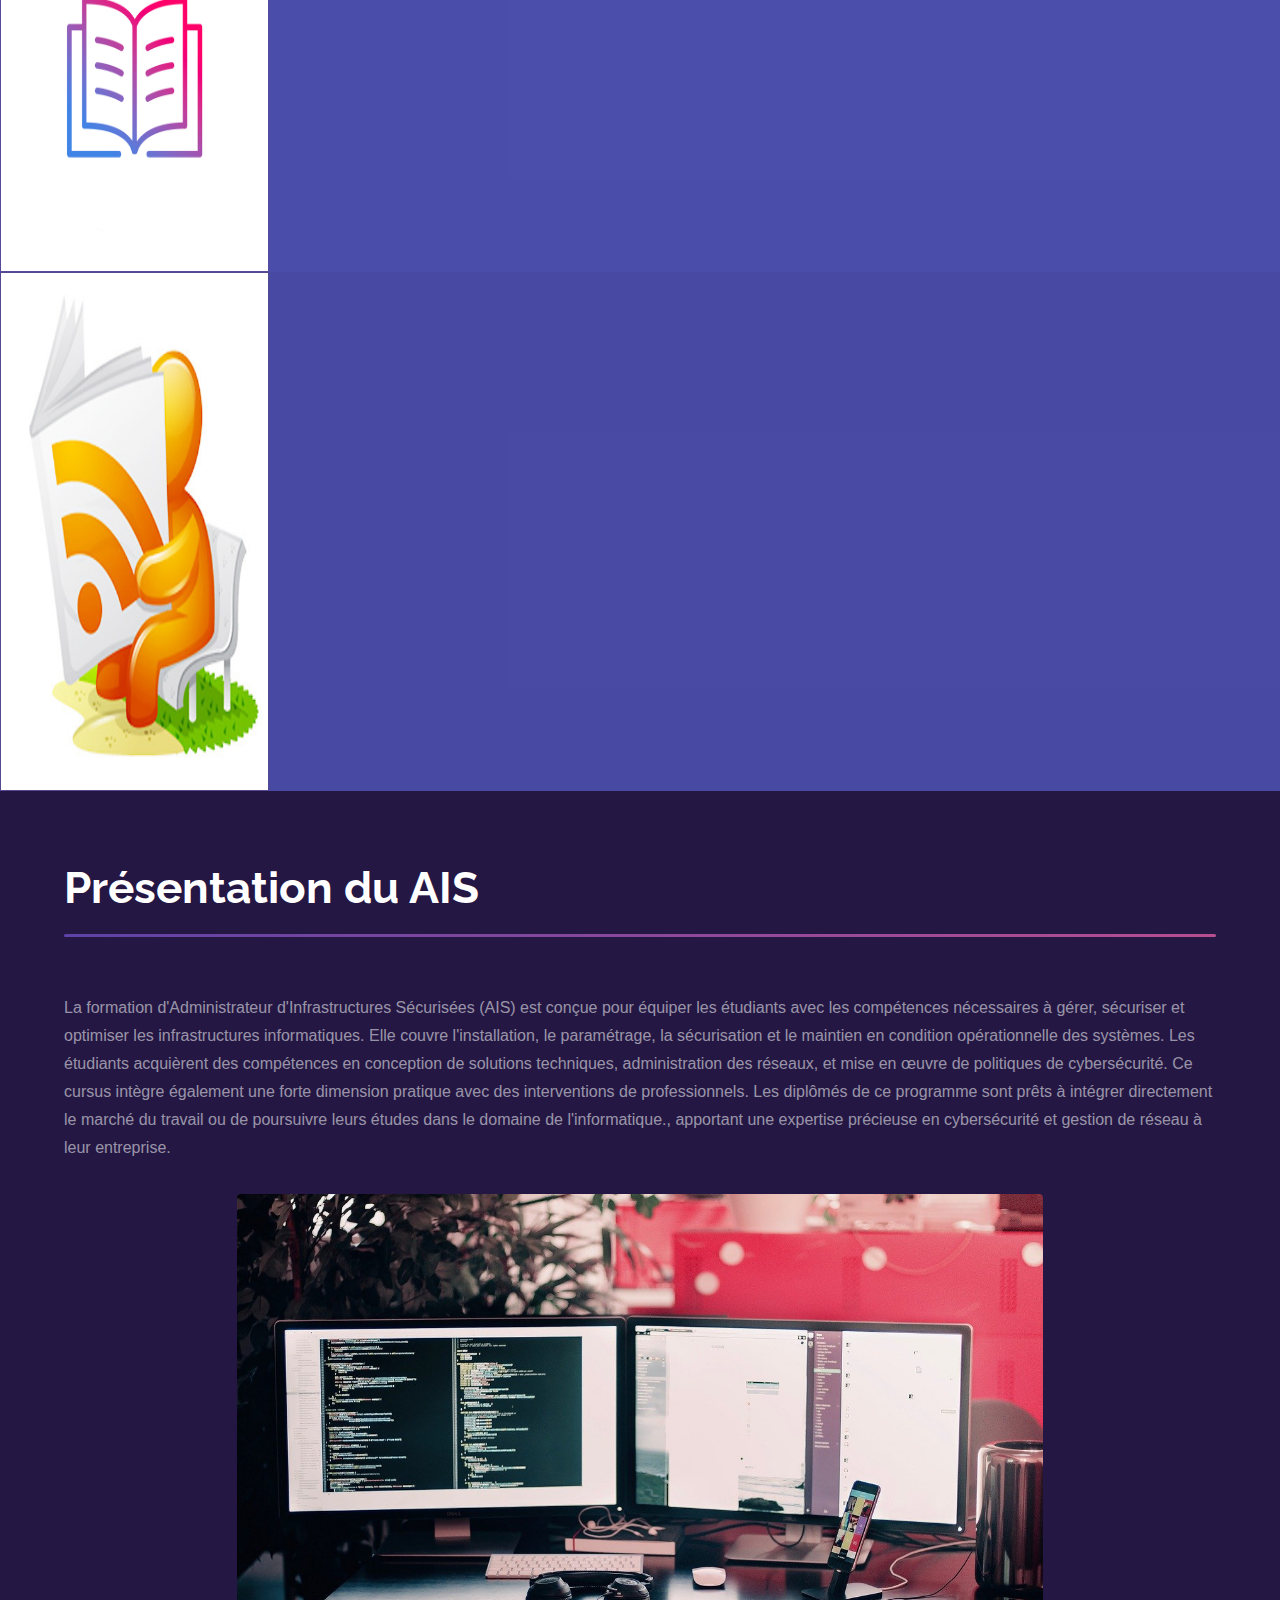
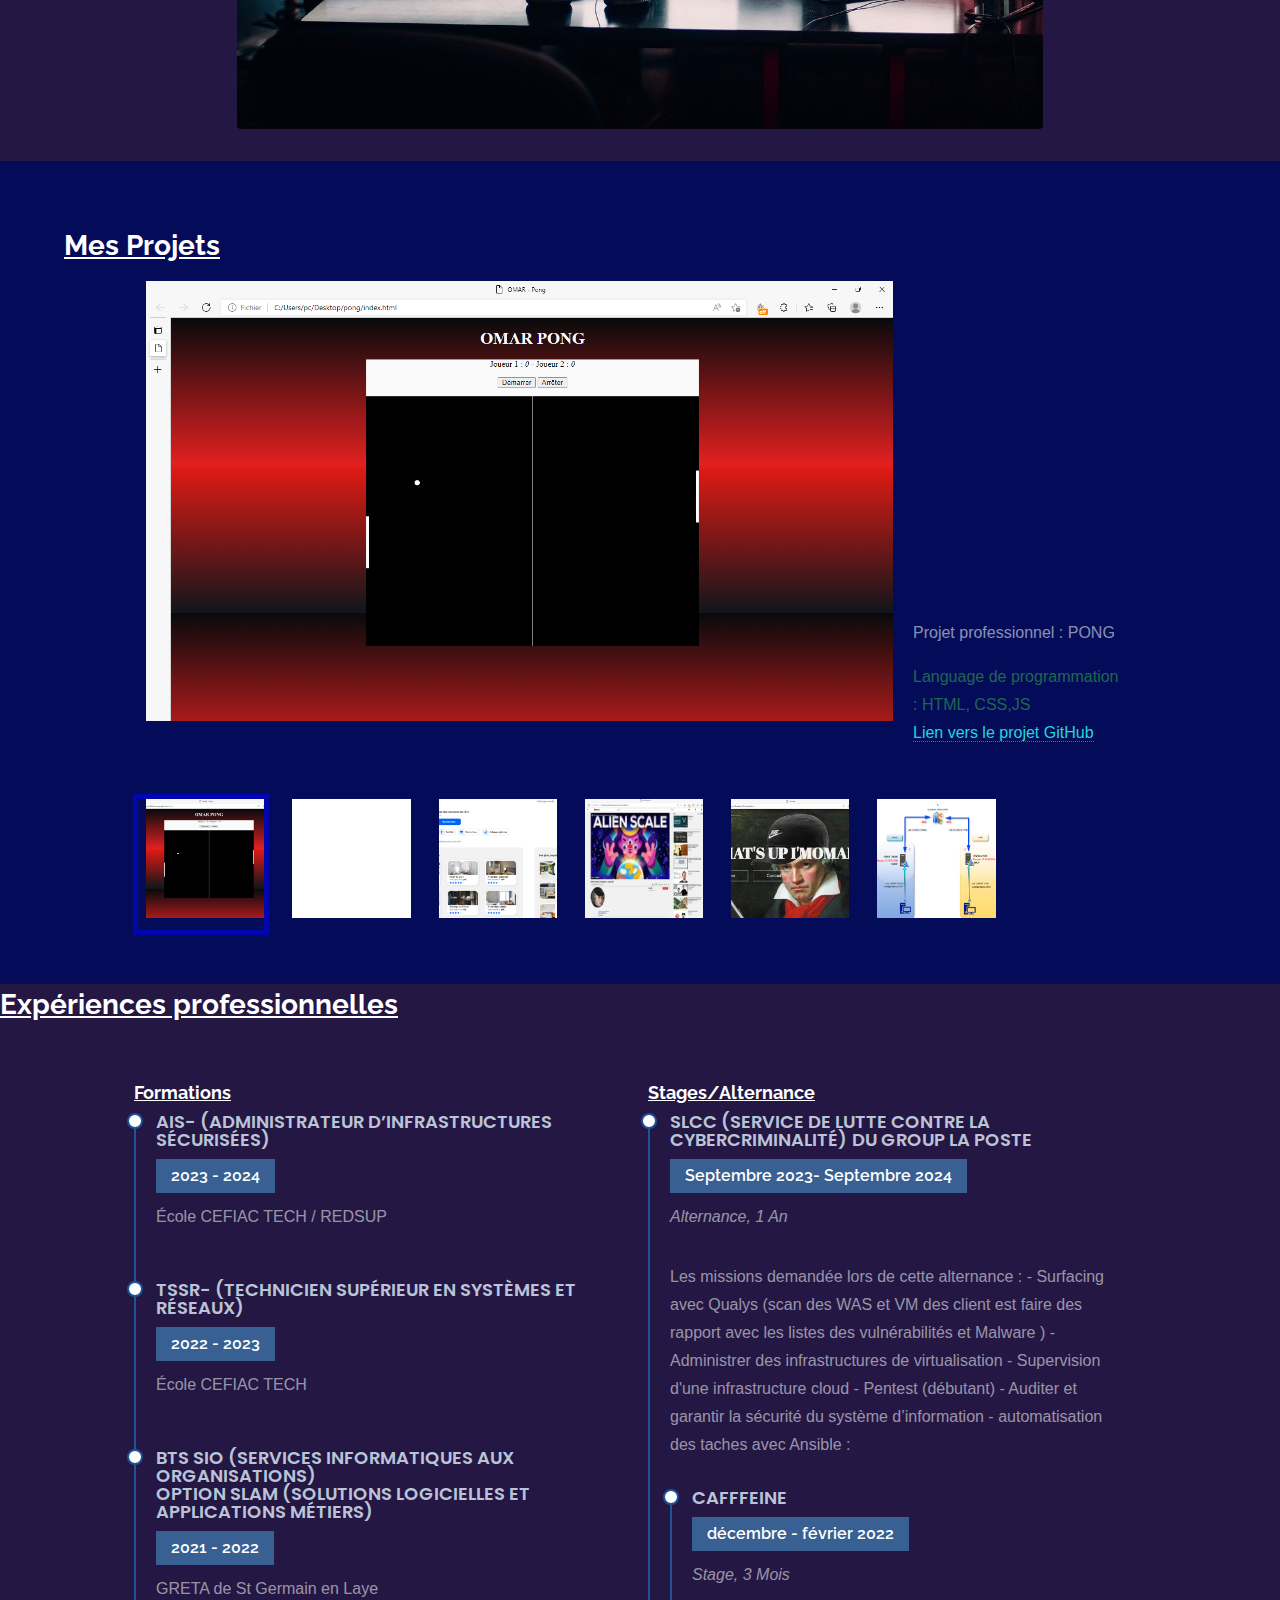
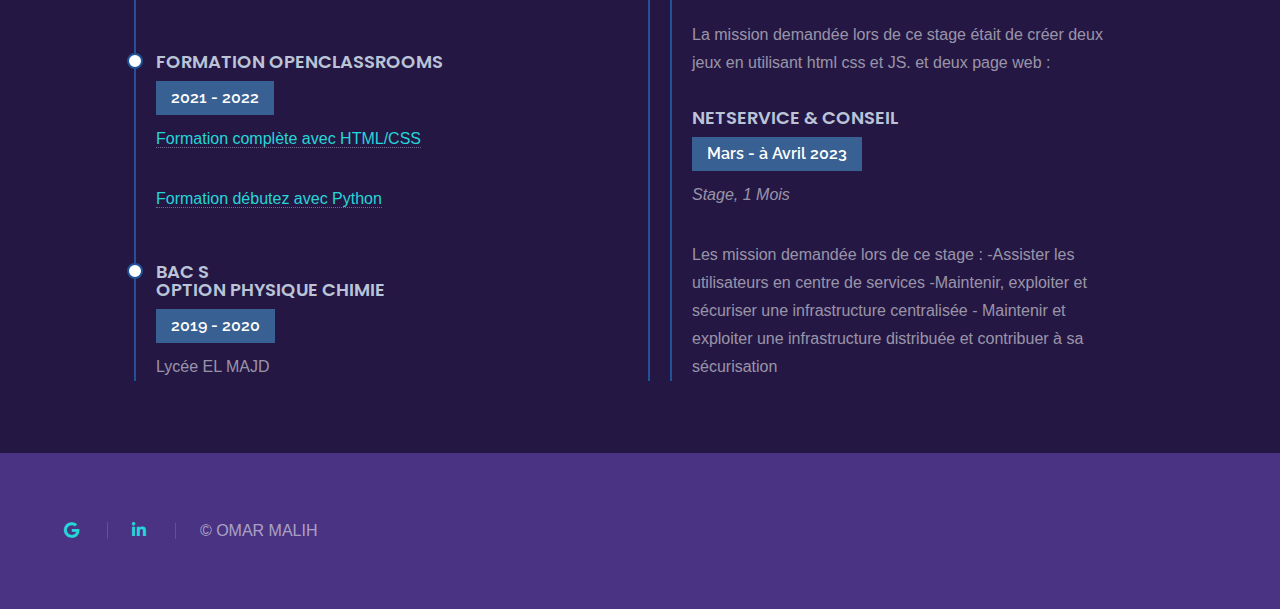
==== commit 2b7e1c58: "Update index.html" ====
--- a/index.html
+++ b/index.html
@@ -55,7 +55,7 @@
 				<div class="content">
 					<div class="inner">
 						<h2>Qui suis-je ?</h2>
-						<p>Je m'appelle Omar Malih et j'ai 21 ans. je suis actuellement en Bachelor d'Administrateur d'Infrastructures Sécurisées en alternance cher Le Service de Lutte Contre la Cybercriminalité du groupe la poste. Passionné par l'informatique et la cybersécurité, je suis à la recherche d'une alternance pour mon Master en cybersécurité, où je souhaite développer davantage mes compétences techniques et stratégiques. Je suis ouvert à explorer différents rôles, qu'ils soient techniquement approfondis ou orientés vers la gestion de projet, tous liés au domaine de la cybersécurité. Mon objectif est de contribuer efficacement à sécuriser les infrastructures informatiques tout en acquérant une expertise qui me permettra de relever les défis complexes de ce secteur en évolution.</p>
+						<p>Je m'appelle Omar Malih et j'ai 21 ans. je suis actuellement en Bachelor d'Administrateur d'Infrastructures Sécurisées en alternance cher Le Service de Lutte Contre la Cybercriminalité du groupe la poste. Passionné par l'informatique et la cybersécurité,<strong> je suis à la recherche d'une alternance pour mon Master en cybersécurité </strong>, où je souhaite développer davantage mes compétences techniques et stratégiques. Je suis ouvert à explorer différents rôles, qu'ils soient techniquement approfondis ou orientés vers la gestion de projet, tous liés au domaine de la cybersécurité. Mon objectif est de contribuer efficacement à sécuriser les infrastructures informatiques tout en acquérant une expertise qui me permettra de relever les défis complexes de ce secteur en évolution.</p>
 						<ul class="actions">
 							<li><a href="document/Omar-2.pdf.pdf" class="button" target="_blank">Consulter mon
 									CV</a></li>
@@ -290,7 +290,7 @@
 						<div class="resume-item">
 							<h4>TSSR- (Technicien Supérieur en Systèmes et Réseaux)</h4>
 							<h5>2022 - 2023</h5>
-							<p> École CEFIAC YECH</p>
+							<p> École CEFIAC TECH</p>
 						</div>
 						<div class="resume-item">
 							<h4>BTS SIO (Services Informatiques aux Organisations) <br>option SLAM (Solutions
